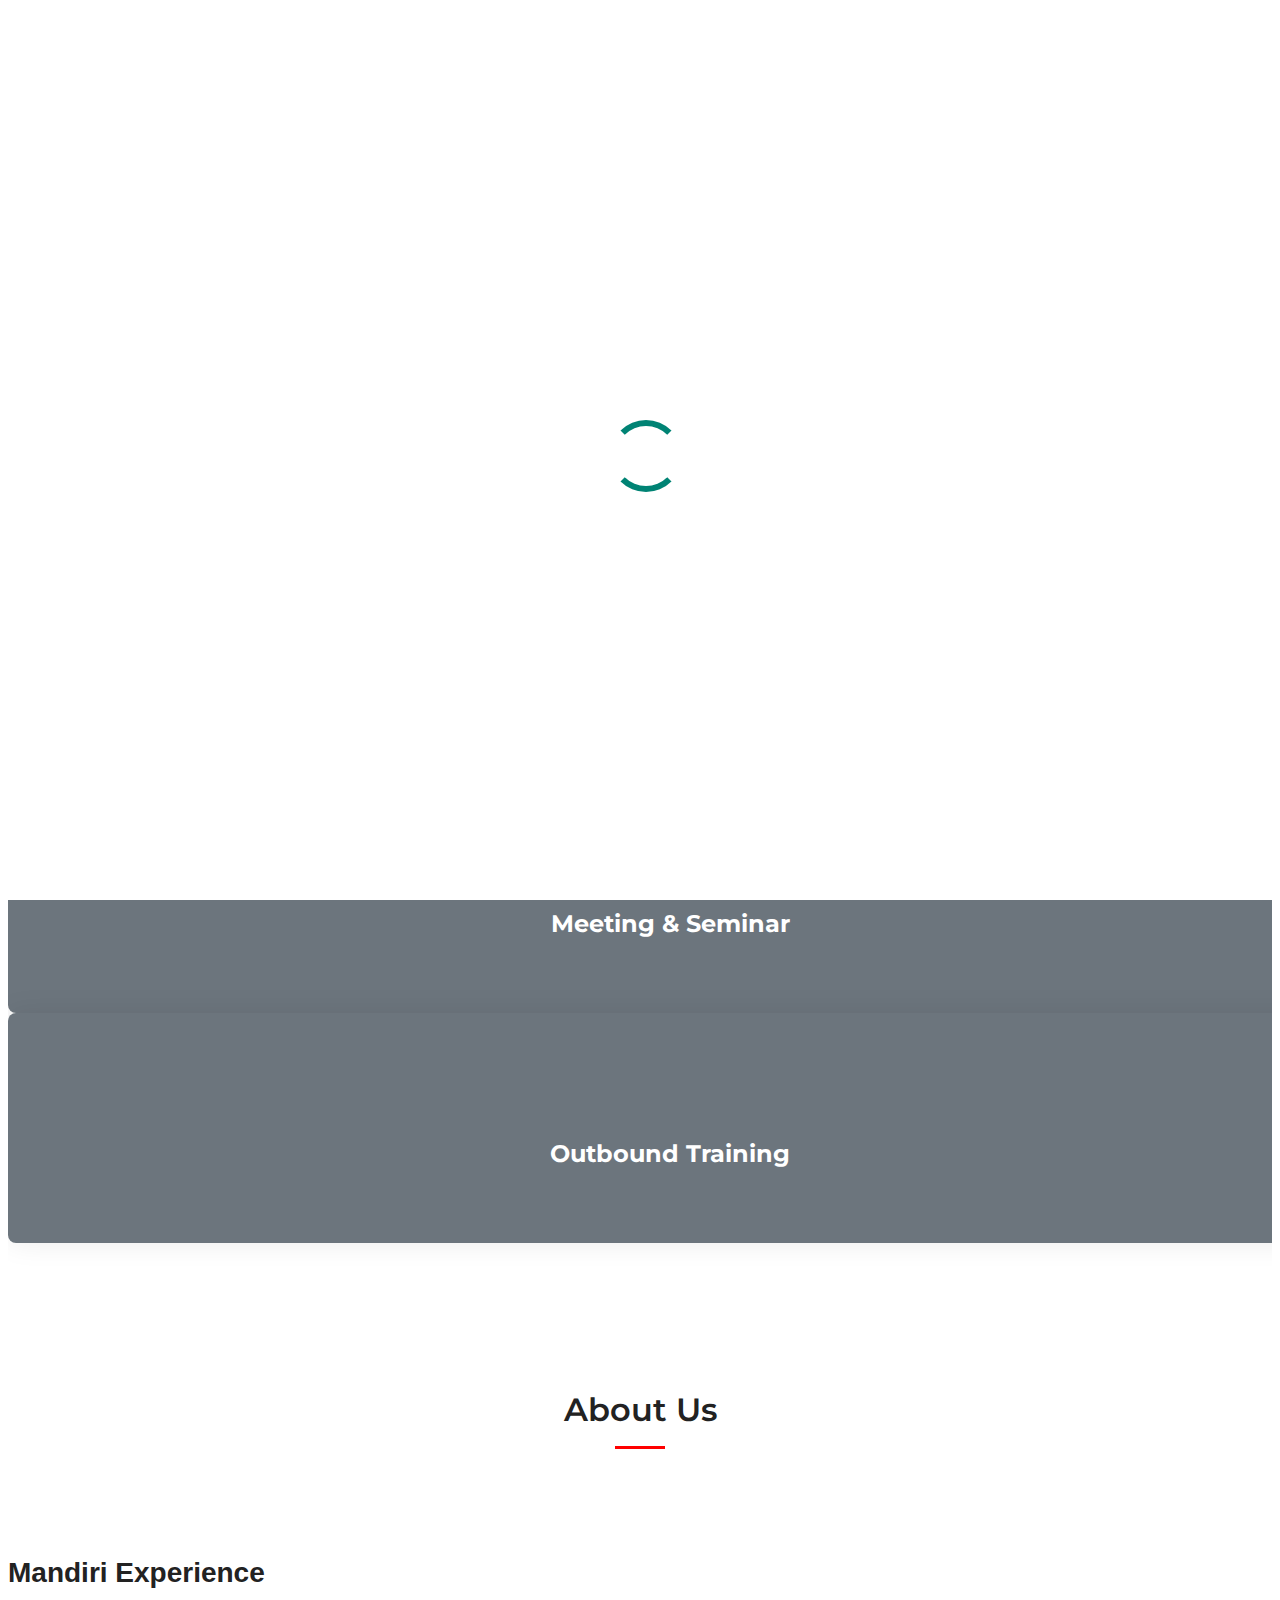
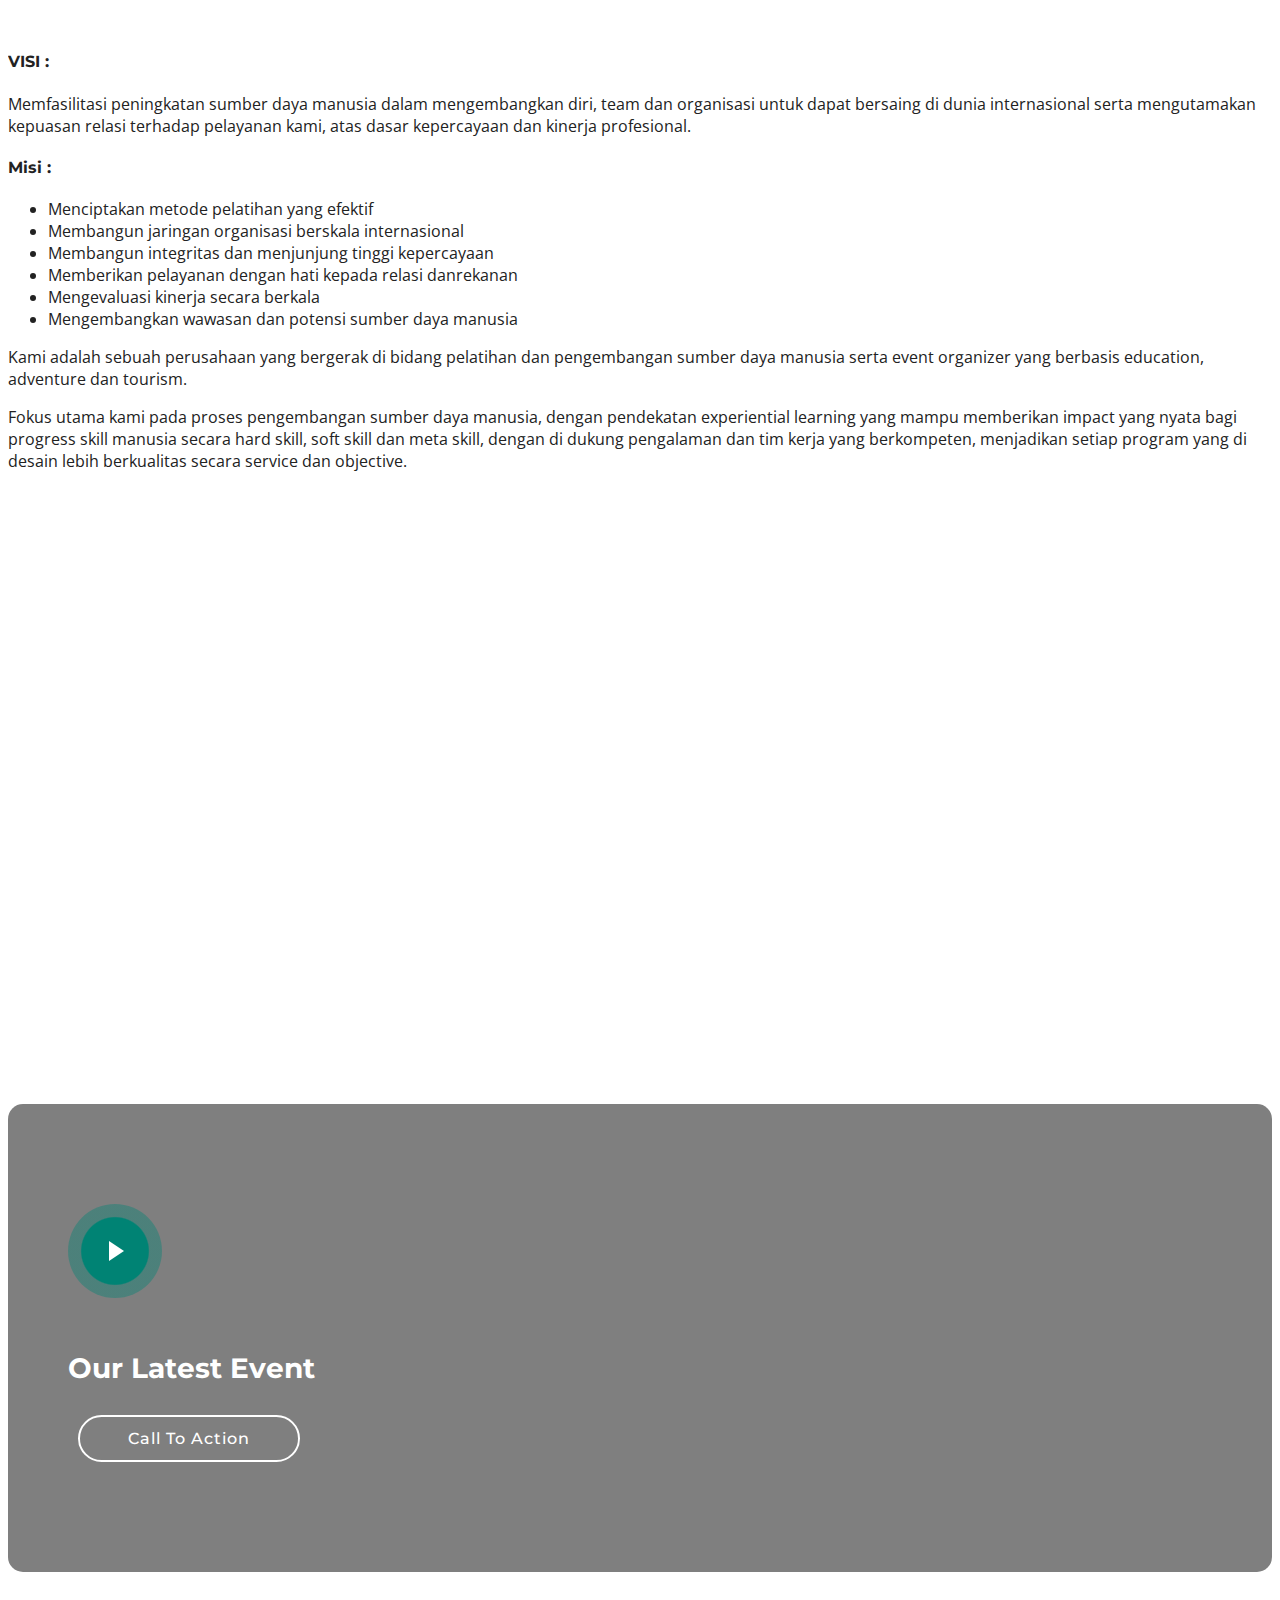
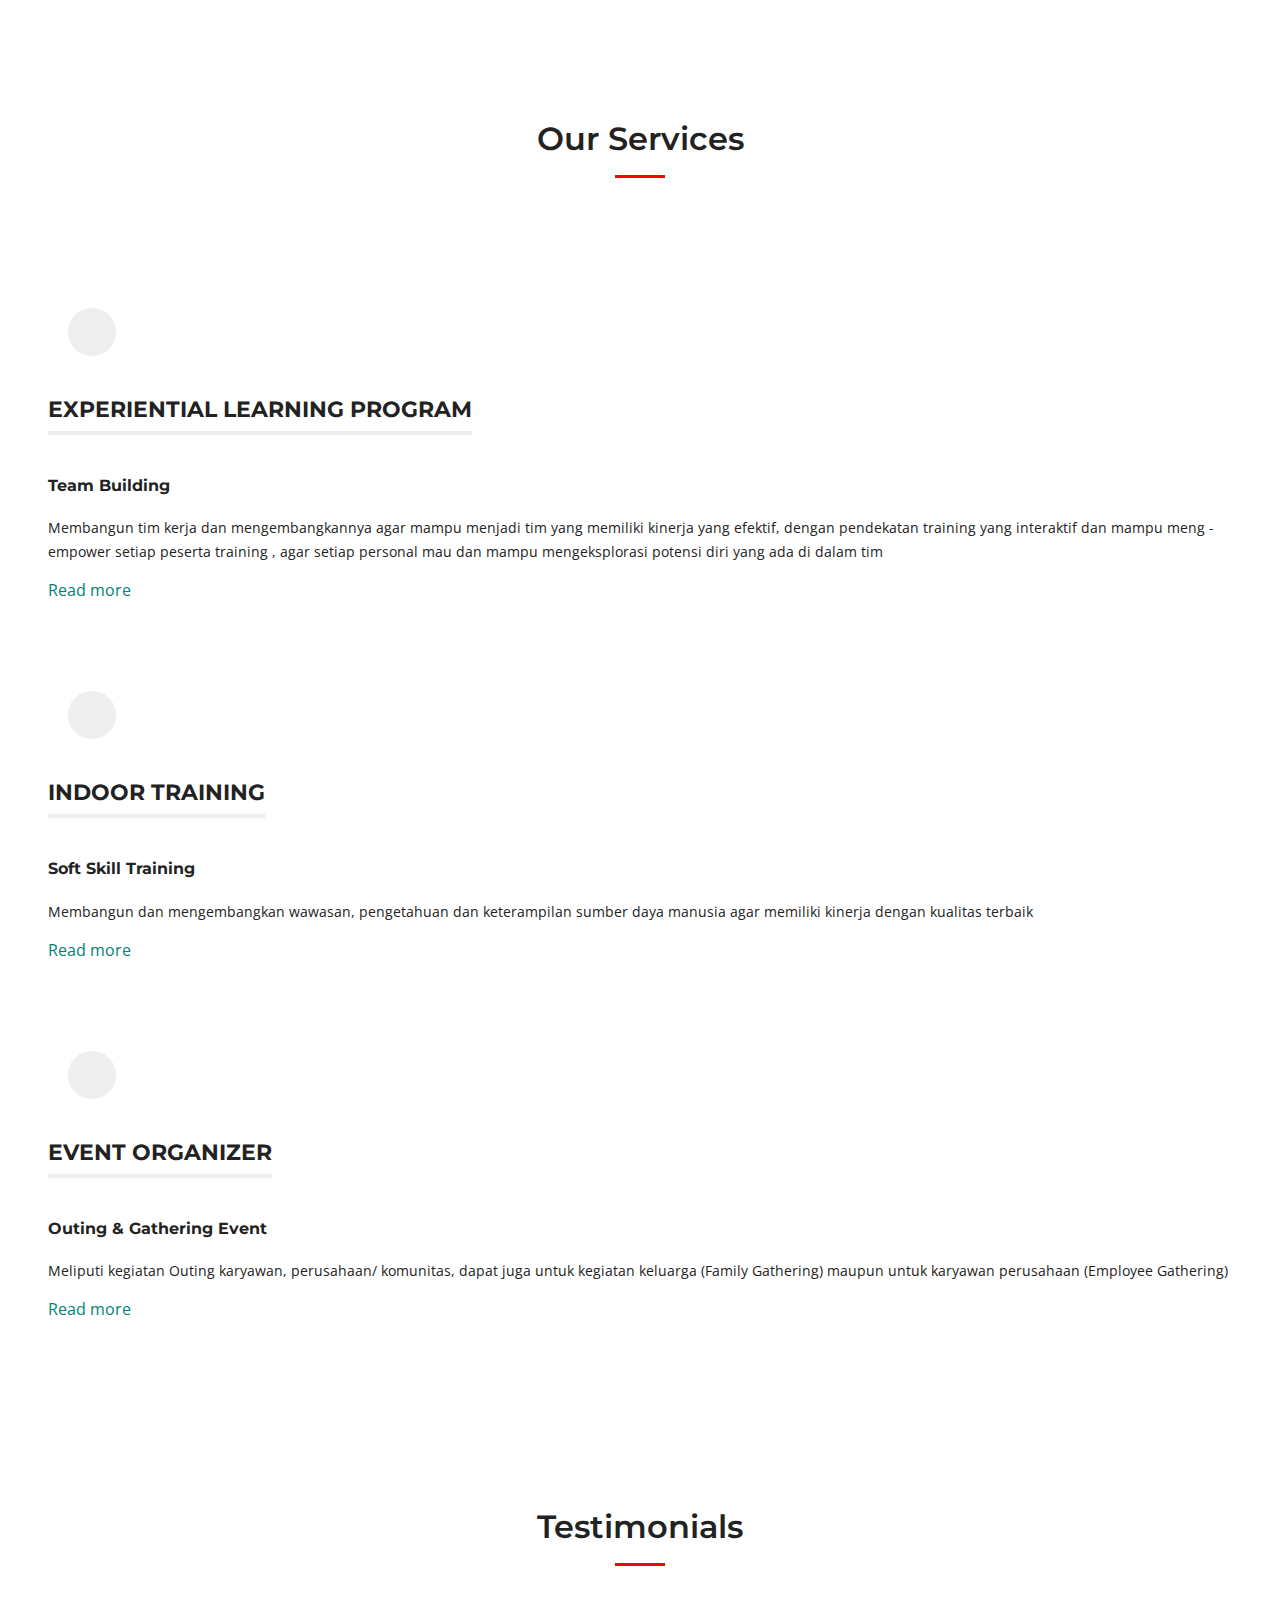
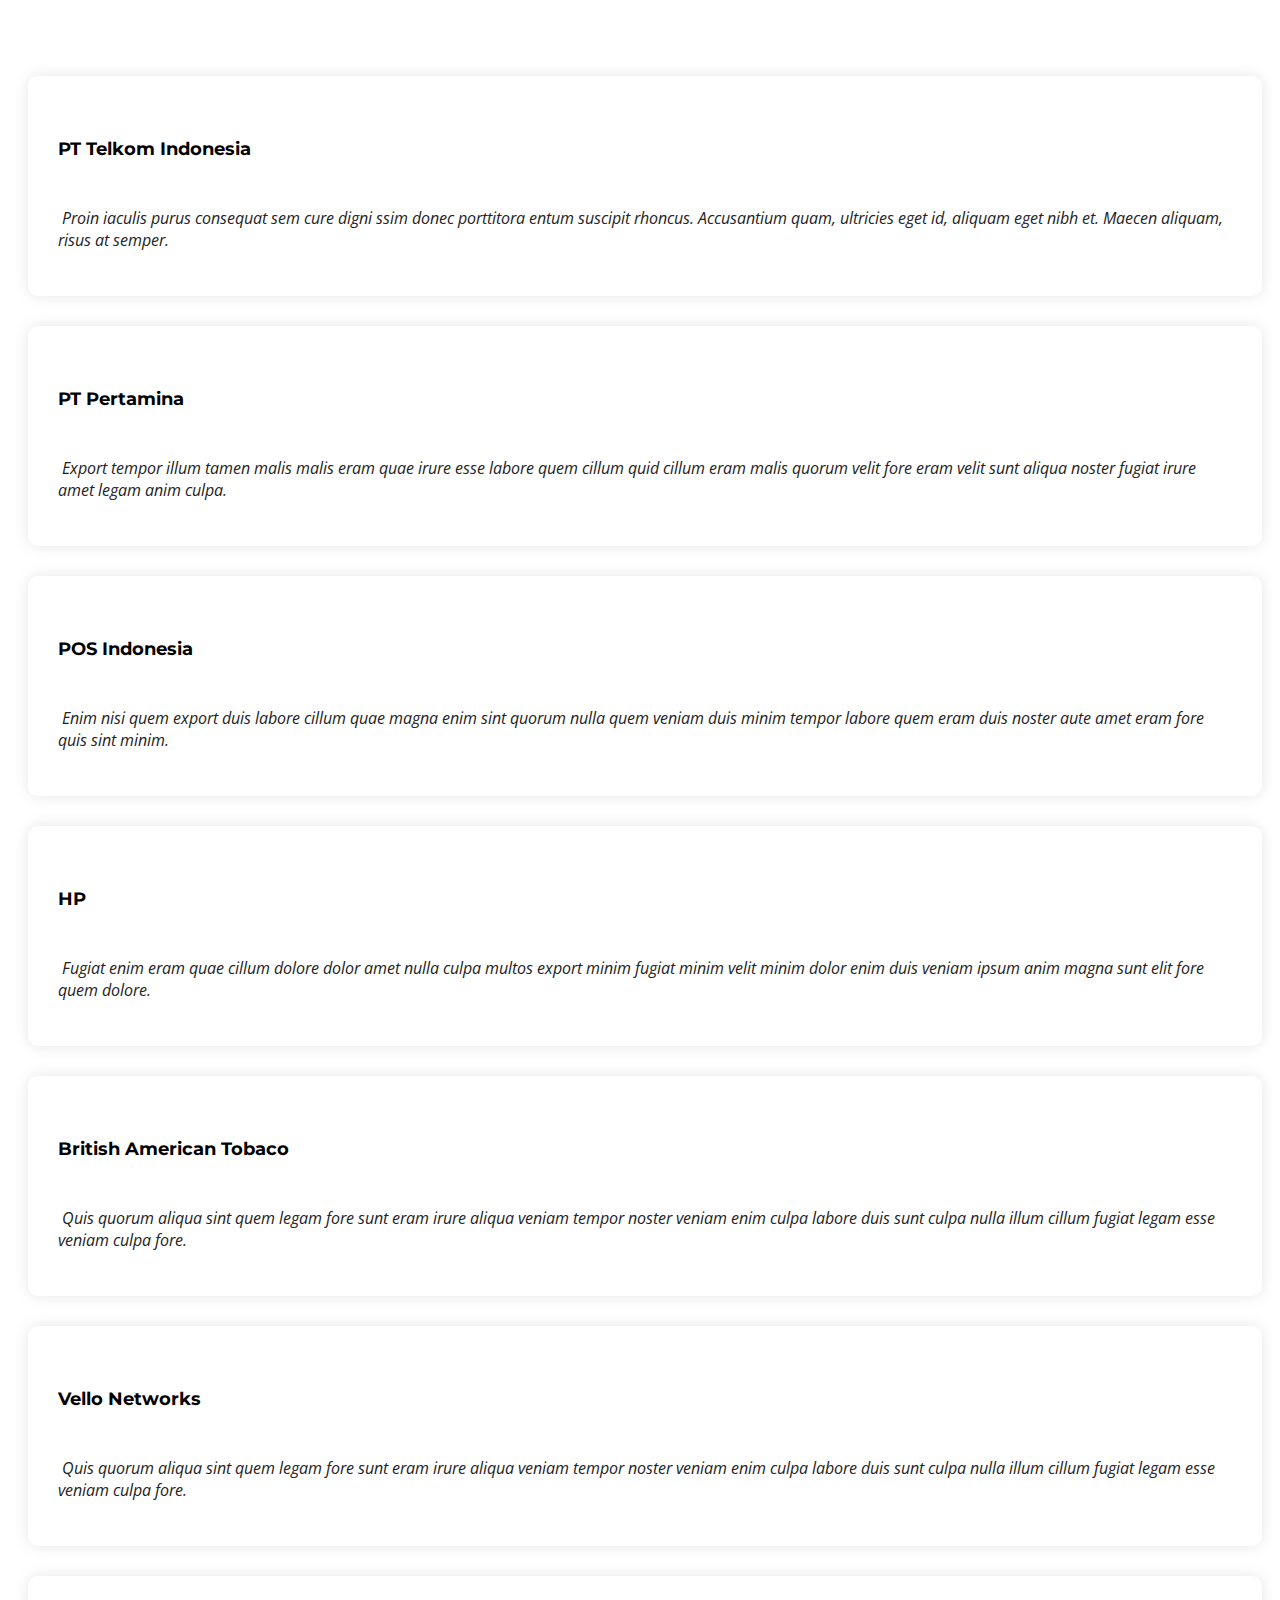
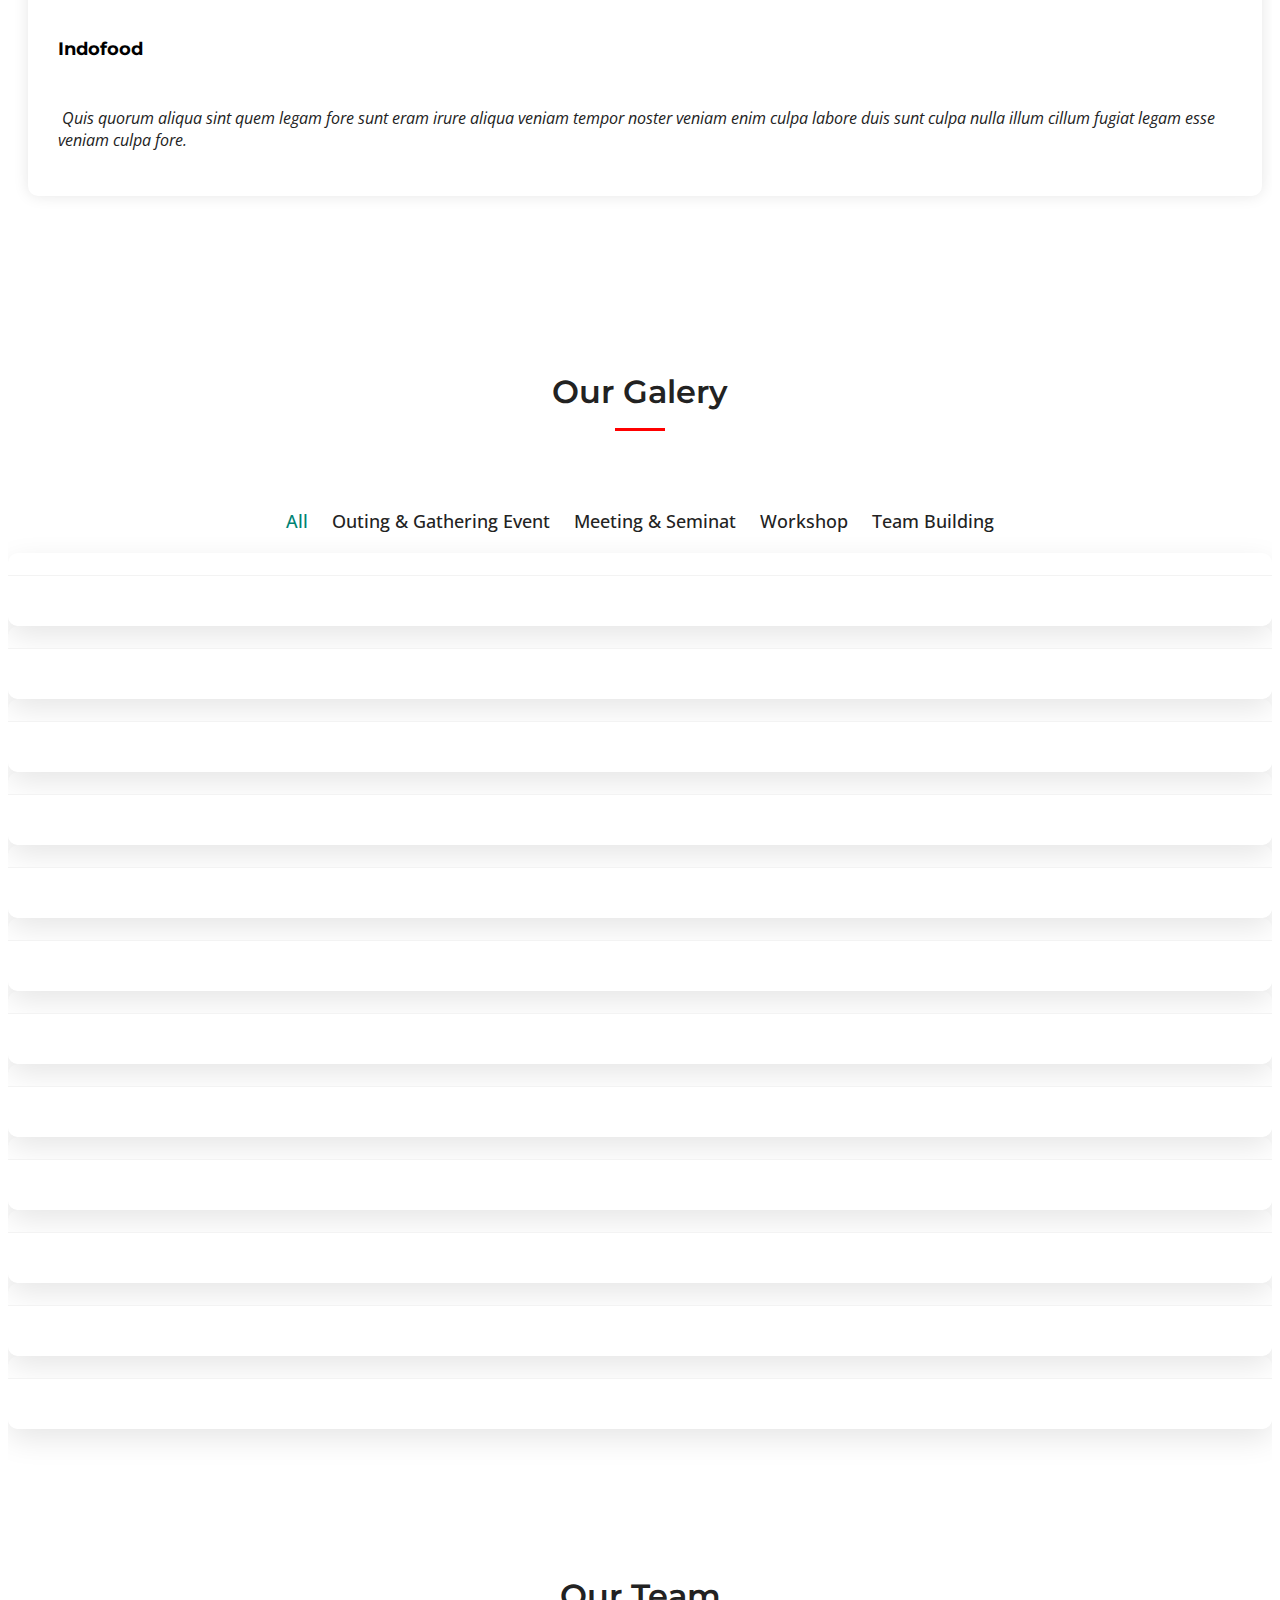
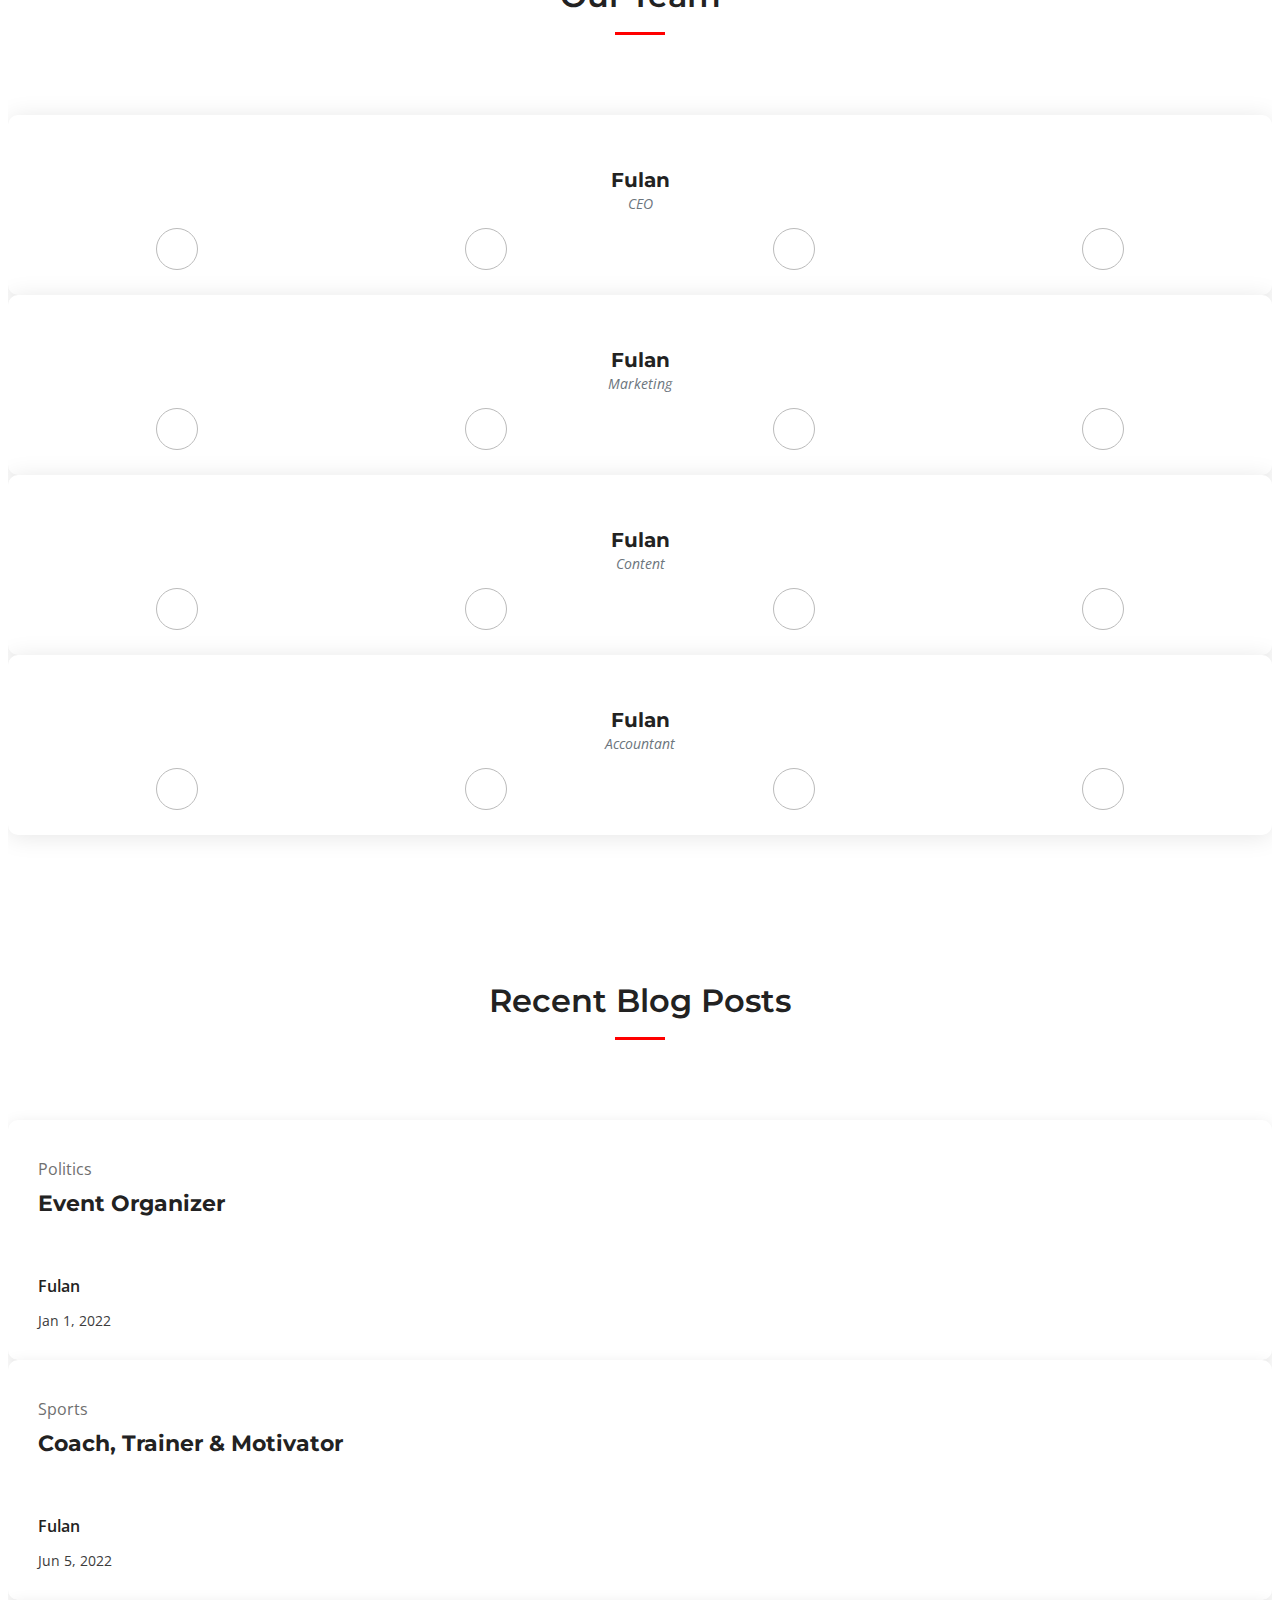
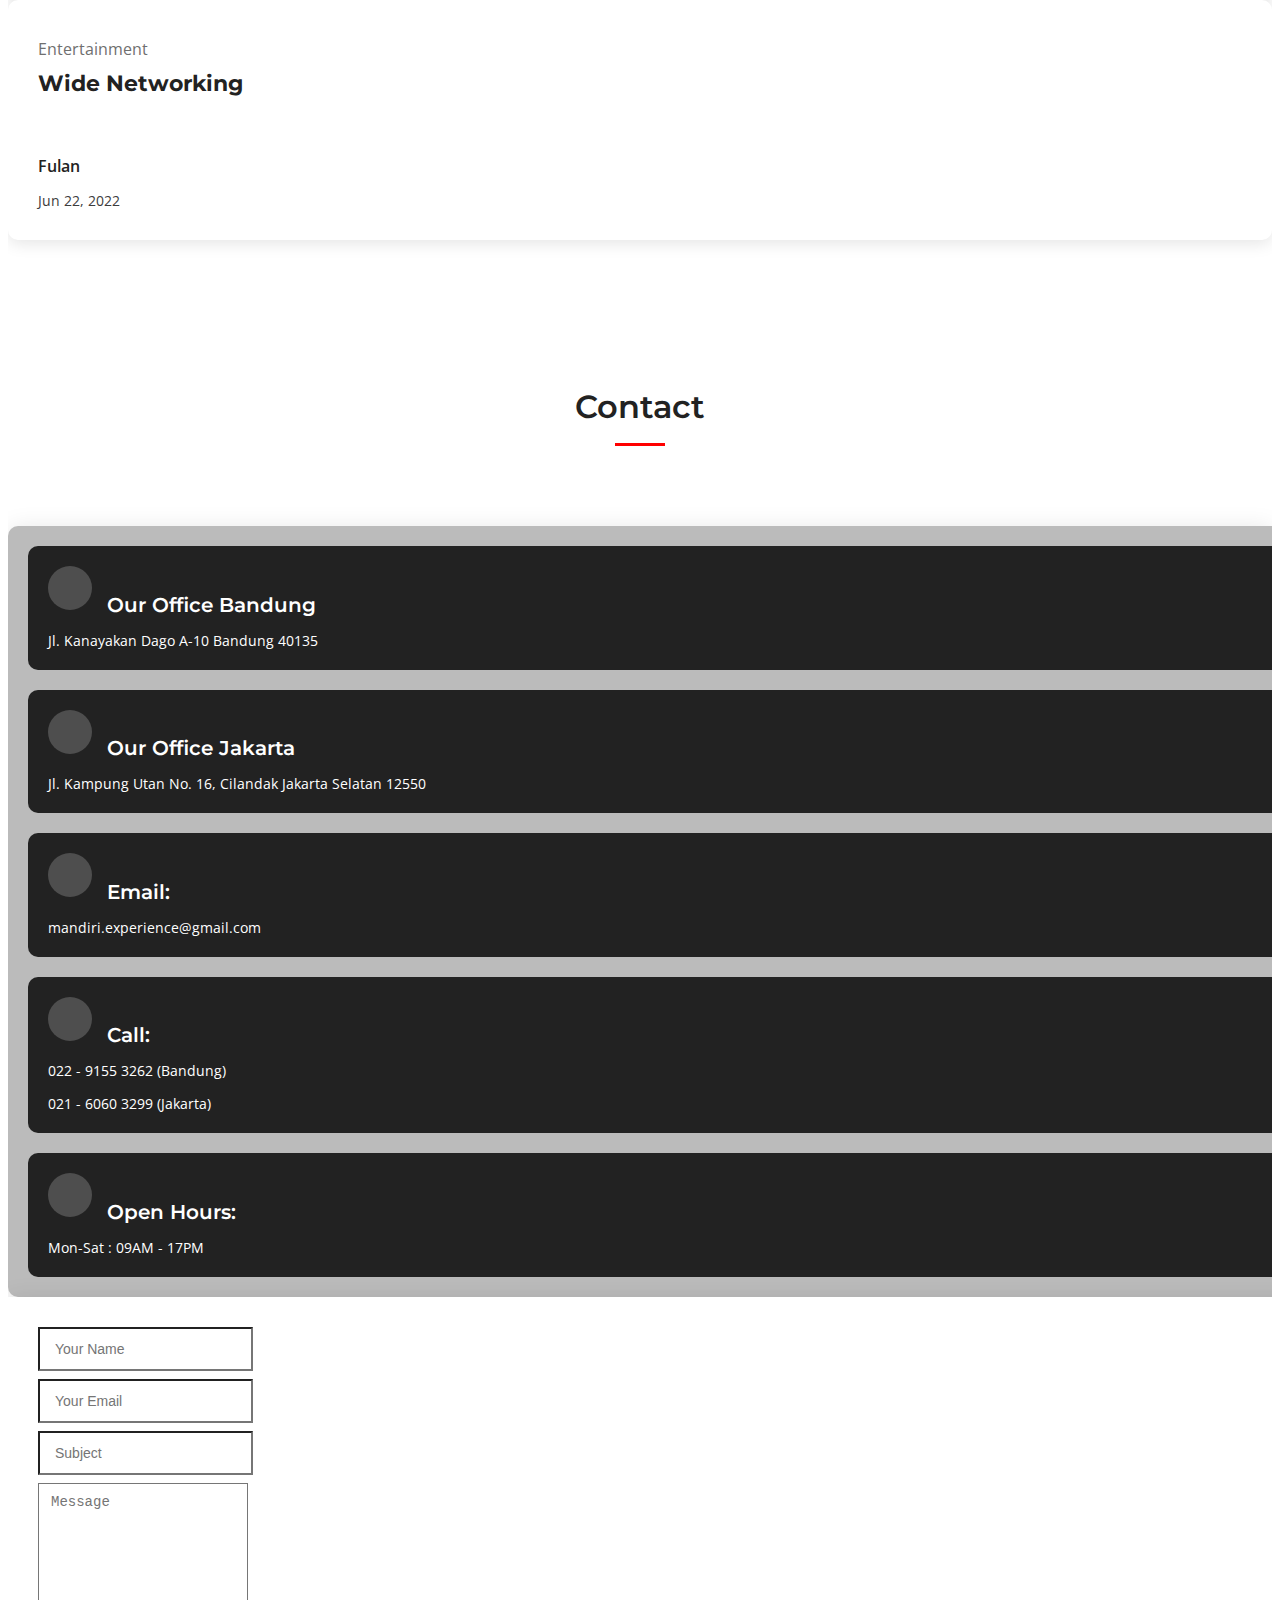
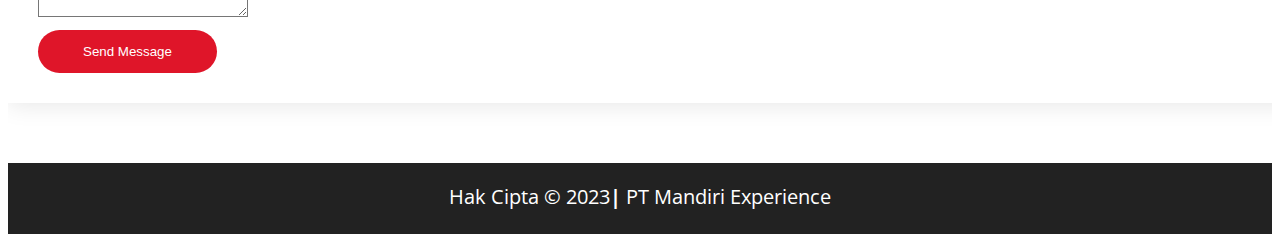
==== index.html @ 6200dabd "Update index.html" ====
<!DOCTYPE html>
<html lang="en">

<head>
  <meta charset="utf-8">
  <meta content="width=device-width, initial-scale=1.0" name="viewport">

  <title>Mandiri Experience Event Organizer</title>
  <meta content="" name="description">
  <meta content="" name="keywords">

  <!-- Favicons -->
  <!-- <link href="assets/img/favicon.png" rel="icon"> -->
  <link href="assets/img/apple-touch-icon.png" rel="apple-touch-icon">

  <!-- Google Fonts -->
  <link rel="preconnect" href="https://fonts.googleapis.com">
  <link rel="preconnect" href="https://fonts.gstatic.com" crossorigin>
  <link href="https://fonts.googleapis.com/css2?family=Open+Sans:ital,wght@0,300;0,400;0,500;0,600;0,700;1,300;1,400;1,600;1,700&family=Montserrat:ital,wght@0,300;0,400;0,500;0,600;0,700;1,300;1,400;1,500;1,600;1,700&family=Raleway:ital,wght@0,300;0,400;0,500;0,600;0,700;1,300;1,400;1,500;1,600;1,700&display=swap" rel="stylesheet">

  <!-- Vendor CSS Files -->
  <link href="assets/vendor/bootstrap/css/bootstrap.min.css" rel="stylesheet">
  <link href="assets/vendor/bootstrap-icons/bootstrap-icons.css" rel="stylesheet">
  <link href="assets/vendor/aos/aos.css" rel="stylesheet">
  <link href="assets/vendor/glightbox/css/glightbox.min.css" rel="stylesheet">
  <link href="assets/vendor/swiper/swiper-bundle.min.css" rel="stylesheet">

  <!-- Template Main CSS File -->
  <link href="css/main.css" rel="stylesheet">

  <!-- =======================================================
  * Template Name: Impact
  * Updated: Sep 18 2023 with Bootstrap v5.3.2
  * Template URL: https://bootstrapmade.com/impact-bootstrap-business-website-template/
  * Author: BootstrapMade.com
  * License: https://bootstrapmade.com/license/
  ======================================================== -->
</head>

<body>

  <!-- ======= Header ======= -->
      
  <!-- End Top Bar -->

  <header id="header" class="header d-flex align-items-center">

    <div class="container-fluid container-xl d-flex align-items-center justify-content-between">
      <a href="index.html" class="logo d-flex align-items-center">
        <!-- Uncomment the line below if you also wish to use an image logo -->
        <!-- <img src="assets/img/logo.png" alt=""> -->
        <img src="assets/img/logo perusahaan.jpg" >
      </a>
      <nav id="navbar" class="navbar">
        <ul>
          <li><a href="#hero">Home</a></li>
          <li><a href="#about">About us</a></li>
          <li class="dropdown"><a href="#"><span>Our Service</span> <i class="bi bi-chevron-down dropdown-indicator"></i></a>
            <ul>
              <li><a href="#services">Experiential Learning Program</a></li>
              <li><a href="#">Indoor Training</a></li>
              <li><a href="#">Event Organizer</a></li>
            </ul>
          </li>
          <li><a href="#portfolio">Our Galery</a></li>
          <li><a href="#team">Team</a></li>
          <li><a href="">Blog</a></li>
          <li><a href="#contact">Contact</a></li>
        </ul>

        <div class="social-links d-none d-md-flex align-items-right">
          <a href="#" class="twitter"><i class="bi bi-twitter"></i></a>
          <a href="#" class="facebook"><i class="bi bi-facebook"></i></a>
          <a href="#" class="instagram"><i class="bi bi-instagram"></i></a>
          <a href="#" class="linkedin"><i class="bi bi-linkedin"></i></i></a>
        </div>

      </nav><!-- .navbar -->

      <i class="mobile-nav-toggle mobile-nav-show bi bi-list"></i>
      <i class="mobile-nav-toggle mobile-nav-hide d-none bi bi-x"></i>

    </div>
  </header><!-- End Header -->
  <!-- End Header -->

  <!-- ======= Hero Section ======= -->
  <section id="hero" class="hero" style="background-image: url(assets/img/halaman1.webp);">
    <div class="container position-relative">
      <div class="row gy-5" data-aos="fade-in">
        <div class="col-lg-6 order-2 order-lg-1 d-flex flex-column justify-content-center text-center text-lg-start">
          <h2>Mandiri Experience <span>Since 2009</span></h2>
          <!-- <p>Sed autem laudantium dolores. Voluptatem itaque ea consequatur eveniet. Eum quas beatae cumque eum quaerat.</p> -->
          <div class="d-flex justify-content-center justify-content-lg-start">
            <!-- <a href="#about" class="btn-get-started">Get Started</a> -->
            <a href="https://www.youtube.com/watch?v=LXb3EKWsInQ" class="glightbox btn-watch-video d-flex align-items-center"><i class="bi bi-play-circle"></i><span>Watch Video</span></a>
          </div>
        </div>
        <div class="col-lg-6 order-1 order-lg-2">
          <img src="" class="img-fluid" alt="" data-aos="zoom-out" data-aos-delay="100">
        </div>
      </div>
    </div>

    <div class="icon-boxes position-relative">
      <div class="container position-relative">
        <div class="row gy-4 mt-5">

          <div class="col-xl-3 col-md-6" data-aos="fade-up" data-aos-delay="100">
            <div class="icon-box">
              <div class="icon"><i class="bi bi-person-plus-fill"></i></div>
              <h4 class="title"><a href="" class="stretched-link">Workshop</a></h4>
            </div>
          </div><!--End Icon Box -->

          <div class="col-xl-3 col-md-6" data-aos="fade-up" data-aos-delay="200">
            <div class="icon-box">
              <div class="icon"><i class="bi bi-calendar2-event"></i></div>
              <h4 class="title"><a href="" class="stretched-link">Outing dan Gathering Event</a></h4>
            </div>
          </div><!--End Icon Box -->

          <div class="col-xl-3 col-md-6" data-aos="fade-up" data-aos-delay="300">
            <div class="icon-box">
              <div class="icon"><i class="bi bi-person-video3"></i></div>
              <h4 class="title"><a href="" class="stretched-link">Meeting & Seminar</a></h4>
            </div>
          </div><!--End Icon Box -->

          <div class="col-xl-3 col-md-6" data-aos="fade-up" data-aos-delay="500">
            <div class="icon-box">
              <div class="icon"><i class="bi bi-backpack"></i></div>
              <h4 class="title"><a href="" class="stretched-link">Outbound Training</a></h4>
            </div>
          </div><!--End Icon Box -->

        </div>
      </div>
    </div>

    </div>
  </section>
  <!-- End Hero Section -->

  <main id="main">

    <!-- ======= About Us Section ======= -->
    <section id="about" class="about">
      <div class="container" data-aos="fade-up">

        <div class="section-header">
          <h2>About Us</h2>
        </div>

        <div class="row gy-4">
          <div class="col-lg-6">
            <h3>Mandiri Experience</h3>
            <img src="assets/img/about.jpg" class="img-fluid rounded-4 mb-4" alt="">
            <h4>VISI :</h4>
            <p>
              Memfasilitasi peningkatan sumber daya manusia dalam mengembangkan diri,
              team dan organisasi untuk dapat bersaing di dunia internasional serta mengutamakan kepuasan relasi terhadap pelayanan kami, atas dasar kepercayaan dan kinerja profesional.
            </p>
            <h4>Misi :</h4>
            <ul>
              <li>Menciptakan metode pelatihan yang efektif</li>
              <li>Membangun jaringan organisasi  berskala internasional</li>
              <li>Membangun integritas dan menjunjung tinggi kepercayaan</li>
              <li>Memberikan pelayanan dengan hati kepada relasi danrekanan</li>
              <li>Mengevaluasi kinerja secara berkala</li>
              <li>Mengembangkan wawasan dan potensi  sumber daya manusia</li>
            </ul>
          </div>
          <div class="col-lg-6">
            <div class="content ps-0 ps-lg-5">
              <p class="fst-italic">
                Kami adalah sebuah perusahaan yang bergerak di bidang pelatihan dan
                pengembangan sumber daya manusia serta event organizer yang berbasis education, adventure dan tourism.
              </p>
              <p>
              Fokus utama kami pada proses pengembangan sumber daya manusia, dengan pendekatan experiential learning yang mampu memberikan impact yang nyata bagi progress skill manusia secara hard skill, soft skill dan meta skill,
              dengan di dukung pengalaman dan tim kerja yang berkompeten, menjadikan setiap program yang di desain lebih berkualitas secara service dan objective.
              </p>
              <div class="position-relative mt-4">
                <img src="assets/img/about-2.jpg" class="img-fluid rounded-4" alt="">
                <a href="https://www.youtube.com/watch?v=LXb3EKWsInQ" class="glightbox play-btn"></a>
              </div>
            </div>
          </div>
        </div>

      </div>
    </section><!-- End About Us Section -->

    <!-- ======= Clients Section ======= -->
    <section id="clients" class="clients">
      <div class="container" data-aos="zoom-out">

        <div class="clients-slider swiper">
          <div class="swiper-wrapper align-items-center">
            <div class="swiper-slide"><img src="assets/img/clients/1.png" class="img-fluid" alt=""></div>
            <div class="swiper-slide"><img src="assets/img/clients/2.png" class="img-fluid" alt=""></div>
            <div class="swiper-slide"><img src="assets/img/clients/3.png" class="img-fluid" alt=""></div>
            <div class="swiper-slide"><img src="assets/img/clients/4.png" class="img-fluid" alt=""></div>
            <div class="swiper-slide"><img src="assets/img/clients/5.png" class="img-fluid" alt=""></div>
            <div class="swiper-slide"><img src="assets/img/clients/6.png" class="img-fluid" alt=""></div>
            <div class="swiper-slide"><img src="assets/img/clients/7.jpg" class="img-fluid" alt=""></div>
            <div class="swiper-slide"><img src="assets/img/clients/8.png" class="img-fluid" alt=""></div>
            <div class="swiper-slide"><img src="assets/img/clients/9.png" class="img-fluid" alt=""></div>
            <div class="swiper-slide"><img src="assets/img/clients/10.png" class="img-fluid" alt=""></div>
            <div class="swiper-slide"><img src="assets/img/clients/11.png" class="img-fluid" alt=""></div>
            <div class="swiper-slide"><img src="assets/img/clients/12.png" class="img-fluid" alt=""></div>
            <div class="swiper-slide"><img src="assets/img/clients/13.png" class="img-fluid" alt=""></div>
            <div class="swiper-slide"><img src="assets/img/clients/14.jpg" class="img-fluid" alt=""></div>
            <div class="swiper-slide"><img src="assets/img/clients/15.jpg" class="img-fluid" alt=""></div>
            <div class="swiper-slide"><img src="assets/img/clients/16.png" class="img-fluid" alt=""></div>
            <div class="swiper-slide"><img src="assets/img/clients/17.png" class="img-fluid" alt=""></div>
          </div>
        </div>

      </div>
    </section><!-- End Clients Section -->

    <!-- ======= Stats Counter Section ======= -->

    <!-- <section id="stats-counter" class="stats-counter">
      <div class="container" data-aos="fade-up">

        <div class="row gy-4 align-items-center">

          <div class="col-lg-6">
            <img src="assets/img/stats-img.svg" alt="" class="img-fluid">
          </div>

          <div class="col-lg-6">

            <div class="stats-item d-flex align-items-center">
              <span data-purecounter-start="0" data-purecounter-end="232" data-purecounter-duration="10" class="purecounter"></span>
              <p><strong>Happy Clients</strong> consequuntur quae diredo para mesta</p>
            </div> -->
            <!-- End Stats Item -->

            <!-- <div class="stats-item d-flex align-items-center">
              <span data-purecounter-start="0" data-purecounter-end="521" data-purecounter-duration="1" class="purecounter"></span>
              <p><strong>Projects</strong> adipisci atque cum quia aut</p>
            </div> -->
            <!-- End Stats Item -->

            <!-- <div class="stats-item d-flex align-items-center">
              <span data-purecounter-start="0" data-purecounter-end="453" data-purecounter-duration="1" class="purecounter"></span>
              <p><strong>Hours Of Support</strong> aut commodi quaerat</p>
            </div> -->
            <!-- End Stats Item -->

          <!-- </div>

        </div>

      </div>
    </section> -->
    
    <!-- End Stats Counter Section -->

    <!-- ======= Call To Action Section ======= -->
    <section id="call-to-action" class="call-to-action">
      <div class="container text-center" data-aos="zoom-out">
        <a href="https://www.youtube.com/watch?v=LXb3EKWsInQ" class="glightbox play-btn"></a>
        <h3>Our Latest Event</h3>
        <!-- <p> Duis aute irure dolor in reprehenderit in voluptate velit esse cillum dolore eu fugiat nulla pariatur. Excepteur sint occaecat cupidatat non proident, sunt in culpa qui officia deserunt mollit anim id est laborum.</p> -->
        <a class="cta-btn" href="#">Call To Action</a>
      </div>
    </section><!-- End Call To Action Section -->

    <!-- ======= Our Services Section ======= -->
    <section id="services" class="services sections-bg">
      <div class="container" data-aos="fade-up">

        <div class="section-header">
          <h2>Our Services</h2>
        </div>

        <div class="row gy-4" data-aos="fade-up" data-aos-delay="100">

          <div data class="col-lg-4 col-md-6">
            <div class="service-item  position-relative">
              <div class="icon">
                <i class="bi bi-easel"></i>
              </div>
              <h3>EXPERIENTIAL LEARNING PROGRAM</h3>
              <h4>Team Building</h4>
              <p>Membangun tim kerja dan mengembangkannya agar mampu menjadi tim yang memiliki kinerja yang efektif,
                dengan pendekatan training yang interaktif dan mampu meng -empower setiap peserta training , agar setiap personal mau dan mampu mengeksplorasi potensi diri yang ada di dalam tim</p>
              <a href="#" class="readmore stretched-link">Read more <i class="bi bi-arrow-right"></i></a>
            </div>
          </div><!-- End Service Item -->

          <div class="col-lg-4 col-md-6">
            <div class="service-item position-relative">
              <div class="icon">
                <i class="bi bi-easel"></i>
              </div>
              <h3>INDOOR TRAINING</h3>
              <h4>Soft Skill Training</h4>
              <p>Membangun dan mengembangkan wawasan, pengetahuan dan keterampilan sumber daya manusia agar memiliki kinerja dengan kualitas terbaik</p>
              <a href="#" class="readmore stretched-link">Read more <i class="bi bi-arrow-right"></i></a>
            </div>
          </div><!-- End Service Item -->

          <div class="col-lg-4 col-md-6">
            <div class="service-item position-relative">
              <div class="icon">
                <i class="bi bi-easel"></i>
              </div>
              <h3>EVENT ORGANIZER</h3>
              <h4>Outing & Gathering Event</h4>
              <p>Meliputi kegiatan Outing karyawan, perusahaan/ komunitas,
                dapat juga untuk kegiatan keluarga (Family Gathering) maupun untuk karyawan perusahaan (Employee Gathering)</p>
              <a href="#" class="readmore stretched-link">Read more <i class="bi bi-arrow-right"></i></a>
            </div>
          </div><!-- End Service Item -->

          <!-- <div class="col-lg-4 col-md-6">
            <div class="service-item position-relative">
              <div class="icon">
                <i class="bi bi-bounding-box-circles"></i>
              </div>
              <h3>Asperiores Commodit</h3>
              <p>Non et temporibus minus omnis sed dolor esse consequatur. Cupiditate sed error ea fuga sit provident adipisci neque.</p>
              <a href="#" class="readmore stretched-link">Read more <i class="bi bi-arrow-right"></i></a>
            </div>
          </div> -->
          <!-- End Service Item -->

          <!-- <div class="col-lg-4 col-md-6">
            <div class="service-item position-relative">
              <div class="icon">
                <i class="bi bi-calendar4-week"></i>
              </div>
              <h3>Velit Doloremque</h3>
              <p>Cumque et suscipit saepe. Est maiores autem enim facilis ut aut ipsam corporis aut. Sed animi at autem alias eius labore.</p>
              <a href="#" class="readmore stretched-link">Read more <i class="bi bi-arrow-right"></i></a>
            </div>
          </div> -->
          <!-- End Service Item -->

          <!-- <div class="col-lg-4 col-md-6">
            <div class="service-item position-relative">
              <div class="icon">
                <i class="bi bi-chat-square-text"></i>
              </div>
              <h3>Dolori Architecto</h3>
              <p>Hic molestias ea quibusdam eos. Fugiat enim doloremque aut neque non et debitis iure. Corrupti recusandae ducimus enim.</p>
              <a href="#" class="readmore stretched-link">Read more <i class="bi bi-arrow-right"></i></a>
            </div>
          </div> -->
          <!-- End Service Item -->

        </div>

      </div>
    </section><!-- End Our Services Section -->

    <!-- ======= Testimonials Section ======= -->
    <section id="testimonials" class="testimonials">
      <div class="container" data-aos="fade-up">

        <div class="section-header">
          <h2>Testimonials</h2>
          <!-- <p>Voluptatem quibusdam ut ullam perferendis repellat non ut consequuntur est eveniet deleniti fignissimos eos quam</p> -->
        </div>

        <div class="slides-3 swiper" data-aos="fade-up" data-aos-delay="100">
          <div class="swiper-wrapper">

            <div class="swiper-slide">
              <div class="testimonial-wrap">
                <div class="testimonial-item">
                  <div class="d-flex align-items-center">
                    <img src="assets/img/clients/1.png" class="testimonial-img flex-shrink-0" alt="">
                    <div>
                      <h3>PT Telkom Indonesia</h3>
                      <!-- <h4>Ceo &amp; Founder</h4> -->
                      <div class="stars">
                        <i class="bi bi-star-fill"></i><i class="bi bi-star-fill"></i><i class="bi bi-star-fill"></i><i class="bi bi-star-fill"></i><i class="bi bi-star-fill"></i>
                      </div>
                    </div>
                  </div>
                  <p>
                    <i class="bi bi-quote quote-icon-left"></i>
                    Proin iaculis purus consequat sem cure digni ssim donec porttitora entum suscipit rhoncus. Accusantium quam, ultricies eget id, aliquam eget nibh et. Maecen aliquam, risus at semper.
                    <i class="bi bi-quote quote-icon-right"></i>
                  </p>
                </div>
              </div>
            </div><!-- End testimonial item -->

            <div class="swiper-slide">
              <div class="testimonial-wrap">
                <div class="testimonial-item">
                  <div class="d-flex align-items-center">
                    <img src="assets/img/clients/2.png" class="testimonial-img flex-shrink-0" alt="">
                    <div>
                      <h3>PT Pertamina</h3>
                      <!-- <h4>Designer</h4> -->
                      <div class="stars">
                        <i class="bi bi-star-fill"></i><i class="bi bi-star-fill"></i><i class="bi bi-star-fill"></i><i class="bi bi-star-fill"></i><i class="bi bi-star-fill"></i>
                      </div>
                    </div>
                  </div>
                  <p>
                    <i class="bi bi-quote quote-icon-left"></i>
                    Export tempor illum tamen malis malis eram quae irure esse labore quem cillum quid cillum eram malis quorum velit fore eram velit sunt aliqua noster fugiat irure amet legam anim culpa.
                    <i class="bi bi-quote quote-icon-right"></i>
                  </p>
                </div>
              </div>
            </div><!-- End testimonial item -->

            <div class="swiper-slide">
              <div class="testimonial-wrap">
                <div class="testimonial-item">
                  <div class="d-flex align-items-center">
                    <img src="assets/img/clients/3.png" class="testimonial-img flex-shrink-0" alt="">
                    <div>
                      <h3>POS Indonesia</h3>
                      <!-- <h4>Store Owner</h4> -->
                      <div class="stars">
                        <i class="bi bi-star-fill"></i><i class="bi bi-star-fill"></i><i class="bi bi-star-fill"></i><i class="bi bi-star-fill"></i><i class="bi bi-star-fill"></i>
                      </div>
                    </div>
                  </div>
                  <p>
                    <i class="bi bi-quote quote-icon-left"></i>
                    Enim nisi quem export duis labore cillum quae magna enim sint quorum nulla quem veniam duis minim tempor labore quem eram duis noster aute amet eram fore quis sint minim.
                    <i class="bi bi-quote quote-icon-right"></i>
                  </p>
                </div>
              </div>
            </div><!-- End testimonial item -->

            <div class="swiper-slide">
              <div class="testimonial-wrap">
                <div class="testimonial-item">
                  <div class="d-flex align-items-center">
                    <img src="assets/img/clients/4.png" class="testimonial-img flex-shrink-0" alt="">
                    <div>
                      <h3>HP</h3>
                      <!-- <h4>Freelancer</h4> -->
                      <div class="stars">
                        <i class="bi bi-star-fill"></i><i class="bi bi-star-fill"></i><i class="bi bi-star-fill"></i><i class="bi bi-star-fill"></i><i class="bi bi-star-fill"></i>
                      </div>
                    </div>
                  </div>
                  <p>
                    <i class="bi bi-quote quote-icon-left"></i>
                    Fugiat enim eram quae cillum dolore dolor amet nulla culpa multos export minim fugiat minim velit minim dolor enim duis veniam ipsum anim magna sunt elit fore quem dolore.
                    <i class="bi bi-quote quote-icon-right"></i>
                  </p>
                </div>
              </div>
            </div><!-- End testimonial item -->

            <div class="swiper-slide">
              <div class="testimonial-wrap">
                <div class="testimonial-item">
                  <div class="d-flex align-items-center">
                    <img src="assets/img/clients/5.png" class="testimonial-img flex-shrink-0" alt="">
                    <div>
                      <h3>British American Tobaco</h3>
                      <div class="stars">
                        <i class="bi bi-star-fill"></i><i class="bi bi-star-fill"></i><i class="bi bi-star-fill"></i><i class="bi bi-star-fill"></i><i class="bi bi-star-fill"></i>
                      </div>
                    </div>
                  </div>
                  <p>
                    <i class="bi bi-quote quote-icon-left"></i>
                    Quis quorum aliqua sint quem legam fore sunt eram irure aliqua veniam tempor noster veniam enim culpa labore duis sunt culpa nulla illum cillum fugiat legam esse veniam culpa fore.
                    <i class="bi bi-quote quote-icon-right"></i>
                  </p>
                </div>
              </div>
            </div>
            <!-- End testimonial item -->

            <div class="swiper-slide">
              <div class="testimonial-wrap">
                <div class="testimonial-item">
                  <div class="d-flex align-items-center">
                    <img src="assets/img/clients/6.png" class="testimonial-img flex-shrink-0" alt="">
                    <div>
                      <h3>Vello Networks</h3>
                      <div class="stars">
                        <i class="bi bi-star-fill"></i><i class="bi bi-star-fill"></i><i class="bi bi-star-fill"></i><i class="bi bi-star-fill"></i><i class="bi bi-star-fill"></i>
                      </div>
                    </div>
                  </div>
                  <p>
                    <i class="bi bi-quote quote-icon-left"></i>
                    Quis quorum aliqua sint quem legam fore sunt eram irure aliqua veniam tempor noster veniam enim culpa labore duis sunt culpa nulla illum cillum fugiat legam esse veniam culpa fore.
                    <i class="bi bi-quote quote-icon-right"></i>
                  </p>
                </div>
              </div>
            </div>
            <!-- End testimonial item -->

            <div class="swiper-slide">
              <div class="testimonial-wrap">
                <div class="testimonial-item">
                  <div class="d-flex align-items-center">
                    <img src="assets/img/clients/7.jpg" class="testimonial-img flex-shrink-0" alt="">
                    <div>
                      <h3>Indofood</h3>
                      <div class="stars">
                        <i class="bi bi-star-fill"></i><i class="bi bi-star-fill"></i><i class="bi bi-star-fill"></i><i class="bi bi-star-fill"></i><i class="bi bi-star-fill"></i>
                      </div>
                    </div>
                  </div>
                  <p>
                    <i class="bi bi-quote quote-icon-left"></i>
                    Quis quorum aliqua sint quem legam fore sunt eram irure aliqua veniam tempor noster veniam enim culpa labore duis sunt culpa nulla illum cillum fugiat legam esse veniam culpa fore.
                    <i class="bi bi-quote quote-icon-right"></i>
                  </p>
                </div>
              </div>
            </div>
            <!-- End testimonial item -->

          </div>
          <div class="swiper-pagination"></div>
        </div>

      </div>
    </section><!-- End Testimonials Section -->

    <!-- ======= Portfolio Section ======= -->
    <section id="portfolio" class="portfolio sections-bg">
      <div class="container" data-aos="fade-up">

        <div class="section-header">
          <h2>Our Galery</h2>
        </div>

        <div class="portfolio-isotope" data-portfolio-filter="*" data-portfolio-layout="masonry" data-portfolio-sort="original-order" data-aos="fade-up" data-aos-delay="100">

          <div>
            <ul class="portfolio-flters">
              <li data-filter="*" class="filter-active">All</li>
              <li data-filter=".filter-app">Outing & Gathering Event</li>
              <li data-filter=".filter-product">Meeting & Seminat</li>
              <li data-filter=".filter-branding">Workshop</li>
              <li data-filter=".filter-books">Team Building</li>
            </ul><!-- End Portfolio Filters -->
          </div>

          <div class="row gy-4 portfolio-container">

            <div class="col-xl-4 col-md-6 portfolio-item filter-app">
              <div class="portfolio-wrap">
                <a href="assets/img/halaman1.webp" data-gallery="portfolio-gallery-app" class="glightbox"><img src="assets/img/halaman1.webp" class="img-fluid" alt=""></a>
                <div class="portfolio-info">
                  <!-- <h4><a href="portfolio-details.html" title="More Details">App 1</a></h4> -->
                  <!-- <p>Lorem ipsum, dolor sit amet consectetur</p> -->
                </div>
              </div>
            </div><!-- End Portfolio Item -->

            <div class="col-xl-4 col-md-6 portfolio-item filter-product">
              <div class="portfolio-wrap">
                <a href="assets/img/portfolio/1.jpg" data-gallery="portfolio-gallery-app" class="glightbox"><img src="assets/img/portfolio/1.jpg" class="img-fluid" alt=""></a>
                <div class="portfolio-info">
                  <!-- <h4><a href="portfolio-details.html" title="More Details">Product 1</a></h4> -->
                  <!-- <p>Lorem ipsum, dolor sit amet consectetur</p> -->
                </div>
              </div>
            </div><!-- End Portfolio Item -->

            <div class="col-xl-4 col-md-6 portfolio-item filter-branding">
              <div class="portfolio-wrap">
                <a href="assets/img/portfolio/2.jpg" data-gallery="portfolio-gallery-app" class="glightbox"><img src="assets/img/portfolio/2.jpg" class="img-fluid" alt=""></a>
                <div class="portfolio-info">
                  <!-- <h4><a href="portfolio-details.html" title="More Details">Branding 1</a></h4> -->
                  <!-- <p>Lorem ipsum, dolor sit amet consectetur</p> -->
                </div>
              </div>
            </div><!-- End Portfolio Item -->

            <div class="col-xl-4 col-md-6 portfolio-item filter-books">
              <div class="portfolio-wrap">
                <a href="assets/img/portfolio/3.JPG" data-gallery="portfolio-gallery-app" class="glightbox"><img src="assets/img/portfolio/3.jpg" class="img-fluid" alt=""></a>
                <div class="portfolio-info">
                  <!-- <h4><a href="portfolio-details.html" title="More Details">Books 1</a></h4> -->
                  <!-- <p>Lorem ipsum, dolor sit amet consectetur</p> -->
                </div>
              </div>
            </div><!-- End Portfolio Item -->

            <div class="col-xl-4 col-md-6 portfolio-item filter-app">
              <div class="portfolio-wrap">
                <a href="assets/img/portfolio/4.jpg" data-gallery="portfolio-gallery-app" class="glightbox"><img src="assets/img/portfolio/4.jpg" class="img-fluid" alt=""></a>
                <div class="portfolio-info">
                  <!-- <h4><a href="portfolio-details.html" title="More Details">App 2</a></h4> -->
                  <!-- <p>Lorem ipsum, dolor sit amet consectetur</p> -->
                </div>
              </div>
            </div><!-- End Portfolio Item -->

            <div class="col-xl-4 col-md-6 portfolio-item filter-product">
              <div class="portfolio-wrap">
                <a href="assets/img/portfolio/5.jpg" data-gallery="portfolio-gallery-app" class="glightbox"><img src="assets/img/portfolio/5.jpg" class="img-fluid" alt=""></a>
                <div class="portfolio-info">
                  <!-- <h4><a href="portfolio-details.html" title="More Details">Product 2</a></h4> -->
                  <!-- <p>Lorem ipsum, dolor sit amet consectetur</p> -->
                </div>
              </div>
            </div><!-- End Portfolio Item -->

            <div class="col-xl-4 col-md-6 portfolio-item filter-branding">
              <div class="portfolio-wrap">
                <a href="assets/img/portfolio/6.jpg" data-gallery="portfolio-gallery-app" class="glightbox"><img src="assets/img/portfolio/6.jpg" class="img-fluid" alt=""></a>
                <div class="portfolio-info">
                  <!-- <h4><a href="portfolio-details.html" title="More Details">Branding 2</a></h4> -->
                  <!-- <p>Lorem ipsum, dolor sit amet consectetur</p> -->
                </div>
              </div>
            </div><!-- End Portfolio Item -->

            <div class="col-xl-4 col-md-6 portfolio-item filter-books">
              <div class="portfolio-wrap">
                <a href="assets/img/portfolio/7.jpg" data-gallery="portfolio-gallery-app" class="glightbox"><img src="assets/img/portfolio/7.jpg" class="img-fluid" alt=""></a>
                <div class="portfolio-info">
                  <!-- <h4><a href="portfolio-details.html" title="More Details">Books 2</a></h4> -->
                  <!-- <p>Lorem ipsum, dolor sit amet consectetur</p> -->
                </div>
              </div>
            </div><!-- End Portfolio Item -->

            <div class="col-xl-4 col-md-6 portfolio-item filter-app">
              <div class="portfolio-wrap">
                <a href="assets/img/portfolio/8.jpg" data-gallery="portfolio-gallery-app" class="glightbox"><img src="assets/img/portfolio/8.jpg" class="img-fluid" alt=""></a>
                <div class="portfolio-info">
                  <!-- <h4><a href="portfolio-details.html" title="More Details">App 3</a></h4> -->
                  <!-- <p>Lorem ipsum, dolor sit amet consectetur</p> -->
                </div>
              </div>
            </div><!-- End Portfolio Item -->

            <div class="col-xl-4 col-md-6 portfolio-item filter-product">
              <div class="portfolio-wrap">
                <a href="assets/img/portfolio/9.jpg" data-gallery="portfolio-gallery-app" class="glightbox"><img src="assets/img/portfolio/9.jpg" class="img-fluid" alt=""></a>
                <div class="portfolio-info">
                  <!-- <h4><a href="portfolio-details.html" title="More Details">Product 3</a></h4> -->
                  <!-- <p>Lorem ipsum, dolor sit amet consectetur</p> -->
                </div>
              </div>
            </div><!-- End Portfolio Item -->

            <div class="col-xl-4 col-md-6 portfolio-item filter-branding">
              <div class="portfolio-wrap">
                <a href="assets/img/portfolio/10.jpg" data-gallery="portfolio-gallery-app" class="glightbox"><img src="assets/img/portfolio/10.jpg" class="img-fluid" alt=""></a>
                <div class="portfolio-info">
                  <!-- <h4><a href="portfolio-details.html" title="More Details">Branding 3</a></h4> -->
                  <!-- <p>Lorem ipsum, dolor sit amet consectetur</p> -->
                </div>
              </div>
            </div><!-- End Portfolio Item -->

            <div class="col-xl-4 col-md-6 portfolio-item filter-books">
              <div class="portfolio-wrap">
                <a href="assets/img/portfolio/11.jpg" data-gallery="portfolio-gallery-app" class="glightbox"><img src="assets/img/portfolio/11.jpg" class="img-fluid" alt=""></a>
                <div class="portfolio-info">
                  <!-- <h4><a href="portfolio-details.html" title="More Details">Books 3</a></h4> -->
                  <!-- <p>Lorem ipsum, dolor sit amet consectetur</p> -->
                </div>
              </div>
            </div><!-- End Portfolio Item -->

          </div><!-- End Portfolio Container -->

        </div>

      </div>
    </section><!-- End Portfolio Section -->

    <!-- ======= Our Team Section ======= -->
    <section id="team" class="team">
      <div class="container" data-aos="fade-up">

        <div class="section-header">
          <h2>Our Team</h2>
        </div>

        <div class="row gy-4">

          <div class="col-xl-3 col-md-6 d-flex" data-aos="fade-up" data-aos-delay="100">
            <div class="member">
              <img src="assets/img/team/team-1.jpg" class="img-fluid" alt="">
              <h4>Fulan</h4>
              <span>CEO</span>
              <div class="social">
                <a href=""><i class="bi bi-twitter"></i></a>
                <a href=""><i class="bi bi-facebook"></i></a>
                <a href=""><i class="bi bi-instagram"></i></a>
                <a href=""><i class="bi bi-linkedin"></i></a>
              </div>
            </div>
          </div><!-- End Team Member -->

          <div class="col-xl-3 col-md-6 d-flex" data-aos="fade-up" data-aos-delay="200">
            <div class="member">
              <img src="assets/img/team/team-2.jpg" class="img-fluid" alt="">
              <h4>Fulan</h4>
              <span>Marketing</span>
              <div class="social">
                <a href=""><i class="bi bi-twitter"></i></a>
                <a href=""><i class="bi bi-facebook"></i></a>
                <a href=""><i class="bi bi-instagram"></i></a>
                <a href=""><i class="bi bi-linkedin"></i></a>
              </div>
            </div>
          </div><!-- End Team Member -->

          <div class="col-xl-3 col-md-6 d-flex" data-aos="fade-up" data-aos-delay="300">
            <div class="member">
              <img src="assets/img/team/team-3.jpg" class="img-fluid" alt="">
              <h4>Fulan</h4>
              <span>Content</span>
              <div class="social">
                <a href=""><i class="bi bi-twitter"></i></a>
                <a href=""><i class="bi bi-facebook"></i></a>
                <a href=""><i class="bi bi-instagram"></i></a>
                <a href=""><i class="bi bi-linkedin"></i></a>
              </div>
            </div>
          </div><!-- End Team Member -->

          <div class="col-xl-3 col-md-6 d-flex" data-aos="fade-up" data-aos-delay="400">
            <div class="member">
              <img src="assets/img/team/team-4.jpg" class="img-fluid" alt="">
              <h4>Fulan</h4>
              <span>Accountant</span>
              <div class="social">
                <a href=""><i class="bi bi-twitter"></i></a>
                <a href=""><i class="bi bi-facebook"></i></a>
                <a href=""><i class="bi bi-instagram"></i></a>
                <a href=""><i class="bi bi-linkedin"></i></a>
              </div>
            </div>
          </div><!-- End Team Member -->

        </div>

      </div>
    </section><!-- End Our Team Section -->

    <!-- ======= Pricing Section ======= -->

    <!-- <section id="pricing" class="pricing sections-bg">
      <div class="container" data-aos="fade-up">

        <div class="section-header">
          <h2>Pricing</h2>
          <p>Aperiam dolorum et et wuia molestias qui eveniet numquam nihil porro incidunt dolores placeat sunt id nobis omnis tiledo stran delop</p>
        </div>

        <div class="row g-4 py-lg-5" data-aos="zoom-out" data-aos-delay="100">

          <div class="col-lg-4">
            <div class="pricing-item">
              <h3>Free Plan</h3>
              <div class="icon">
                <i class="bi bi-box"></i>
              </div>
              <h4><sup>$</sup>0<span> / month</span></h4>
              <ul>
                <li><i class="bi bi-check"></i> Quam adipiscing vitae proin</li>
                <li><i class="bi bi-check"></i> Nec feugiat nisl pretium</li>
                <li><i class="bi bi-check"></i> Nulla at volutpat diam uteera</li>
                <li class="na"><i class="bi bi-x"></i> <span>Pharetra massa massa ultricies</span></li>
                <li class="na"><i class="bi bi-x"></i> <span>Massa ultricies mi quis hendrerit</span></li>
              </ul>
              <div class="text-center"><a href="#" class="buy-btn">Buy Now</a></div>
            </div>
          </div> -->
          
          <!-- End Pricing Item -->

          <!-- <div class="col-lg-4">
            <div class="pricing-item featured">
              <h3>Business Plan</h3>
              <div class="icon">
                <i class="bi bi-airplane"></i>
              </div>

              <h4><sup>$</sup>29<span> / month</span></h4>
              <ul>
                <li><i class="bi bi-check"></i> Quam adipiscing vitae proin</li>
                <li><i class="bi bi-check"></i> Nec feugiat nisl pretium</li>
                <li><i class="bi bi-check"></i> Nulla at volutpat diam uteera</li>
                <li><i class="bi bi-check"></i> Pharetra massa massa ultricies</li>
                <li><i class="bi bi-check"></i> Massa ultricies mi quis hendrerit</li>
              </ul>
              <div class="text-center"><a href="#" class="buy-btn">Buy Now</a></div>
            </div>
          </div> -->
          
          <!-- End Pricing Item -->

          <!-- <div class="col-lg-4">
            <div class="pricing-item">
              <h3>Developer Plan</h3>
              <div class="icon">
                <i class="bi bi-send"></i>
              </div>
              <h4><sup>$</sup>49<span> / month</span></h4>
              <ul>
                <li><i class="bi bi-check"></i> Quam adipiscing vitae proin</li>
                <li><i class="bi bi-check"></i> Nec feugiat nisl pretium</li>
                <li><i class="bi bi-check"></i> Nulla at volutpat diam uteera</li>
                <li><i class="bi bi-check"></i> Pharetra massa massa ultricies</li>
                <li><i class="bi bi-check"></i> Massa ultricies mi quis hendrerit</li>
              </ul>
              <div class="text-center"><a href="#" class="buy-btn">Buy Now</a></div>
            </div>
          </div> -->
          
          <!-- End Pricing Item -->

        <!-- </div>

      </div>
    </section> -->
    
    <!-- End Pricing Section -->

    <!-- ======= Frequently Asked Questions Section ======= -->

    <!-- <section id="faq" class="faq">
      <div class="container" data-aos="fade-up">

        <div class="row gy-4">

          <div class="col-lg-4">
            <div class="content px-xl-5">
              <h3>Frequently Asked <strong>Questions</strong></h3>
              <p>
                Lorem ipsum dolor sit amet, consectetur adipiscing elit, sed do eiusmod tempor incididunt ut labore et dolore magna aliqua. Duis aute irure dolor in reprehenderit
              </p>
            </div>
          </div>

          <div class="col-lg-8">

            <div class="accordion accordion-flush" id="faqlist" data-aos="fade-up" data-aos-delay="100">

              <div class="accordion-item">
                <h3 class="accordion-header">
                  <button class="accordion-button collapsed" type="button" data-bs-toggle="collapse" data-bs-target="#faq-content-1">
                    <span class="num">1.</span>
                    Non consectetur a erat nam at lectus urna duis?
                  </button>
                </h3>
                <div id="faq-content-1" class="accordion-collapse collapse" data-bs-parent="#faqlist">
                  <div class="accordion-body">
                    Feugiat pretium nibh ipsum consequat. Tempus iaculis urna id volutpat lacus laoreet non curabitur gravida. Venenatis lectus magna fringilla urna porttitor rhoncus dolor purus non.
                  </div>
                </div>
              </div> -->
              
              <!-- # END Faq item-->

              <!-- <div class="accordion-item">
                <h3 class="accordion-header">
                  <button class="accordion-button collapsed" type="button" data-bs-toggle="collapse" data-bs-target="#faq-content-2">
                    <span class="num">2.</span>
                    Feugiat scelerisque varius morbi enim nunc faucibus a pellentesque?
                  </button>
                </h3>
                <div id="faq-content-2" class="accordion-collapse collapse" data-bs-parent="#faqlist">
                  <div class="accordion-body">
                    Dolor sit amet consectetur adipiscing elit pellentesque habitant morbi. Id interdum velit laoreet id donec ultrices. Fringilla phasellus faucibus scelerisque eleifend donec pretium. Est pellentesque elit ullamcorper dignissim. Mauris ultrices eros in cursus turpis massa tincidunt dui.
                  </div>
                </div>
              </div> -->
              
              <!-- # END Faq item-->

              <!-- <div class="accordion-item">
                <h3 class="accordion-header">
                  <button class="accordion-button collapsed" type="button" data-bs-toggle="collapse" data-bs-target="#faq-content-3">
                    <span class="num">3.</span>
                    Dolor sit amet consectetur adipiscing elit pellentesque habitant morbi?
                  </button>
                </h3>
                <div id="faq-content-3" class="accordion-collapse collapse" data-bs-parent="#faqlist">
                  <div class="accordion-body">
                    Eleifend mi in nulla posuere sollicitudin aliquam ultrices sagittis orci. Faucibus pulvinar elementum integer enim. Sem nulla pharetra diam sit amet nisl suscipit. Rutrum tellus pellentesque eu tincidunt. Lectus urna duis convallis convallis tellus. Urna molestie at elementum eu facilisis sed odio morbi quis
                  </div>
                </div>
              </div> -->
              
              <!-- # END Faq item-->

              <!-- <div class="accordion-item">
                <h3 class="accordion-header">
                  <button class="accordion-button collapsed" type="button" data-bs-toggle="collapse" data-bs-target="#faq-content-4">
                    <span class="num">4.</span>
                    Ac odio tempor orci dapibus. Aliquam eleifend mi in nulla?
                  </button>
                </h3>
                <div id="faq-content-4" class="accordion-collapse collapse" data-bs-parent="#faqlist">
                  <div class="accordion-body">
                    Dolor sit amet consectetur adipiscing elit pellentesque habitant morbi. Id interdum velit laoreet id donec ultrices. Fringilla phasellus faucibus scelerisque eleifend donec pretium. Est pellentesque elit ullamcorper dignissim. Mauris ultrices eros in cursus turpis massa tincidunt dui.
                  </div>
                </div>
              </div> -->
              
              <!-- # END Faq item-->

              <!-- <div class="accordion-item">
                <h3 class="accordion-header">
                  <button class="accordion-button collapsed" type="button" data-bs-toggle="collapse" data-bs-target="#faq-content-5">
                    <span class="num">5.</span>
                    Tempus quam pellentesque nec nam aliquam sem et tortor consequat?
                  </button>
                </h3>
                <div id="faq-content-5" class="accordion-collapse collapse" data-bs-parent="#faqlist">
                  <div class="accordion-body">
                    Molestie a iaculis at erat pellentesque adipiscing commodo. Dignissim suspendisse in est ante in. Nunc vel risus commodo viverra maecenas accumsan. Sit amet nisl suscipit adipiscing bibendum est. Purus gravida quis blandit turpis cursus in
                  </div>
                </div>
              </div> -->
              
              <!-- # END Faq item-->

            <!-- </div>

          </div>
        </div>

      </div>
    </section> -->
    
    <!-- End Frequently Asked Questions Section -->

    <!-- ======= Recent Blog Posts Section ======= -->
    <section id="recent-posts" class="recent-posts sections-bg">
      <div class="container" data-aos="fade-up">

        <div class="section-header">
          <h2>Recent Blog Posts</h2>
        </div>

        <div class="row gy-4">

          <div class="col-xl-4 col-md-6">
            <article>

              <div class="post-img">
                <img src="assets/img/blog/blog-1.jpg" alt="" class="img-fluid">
              </div>

              <p class="post-category">Politics</p>

              <h2 class="title">
                <a href="blog-details.html">Event Organizer</a>
              </h2>

              <div class="d-flex align-items-center">
                <img src="assets/img/blog/blog-author.jpg" alt="" class="img-fluid post-author-img flex-shrink-0">
                <div class="post-meta">
                  <p class="post-author">Fulan</p>
                  <p class="post-date">
                    <time datetime="2022-01-01">Jan 1, 2022</time>
                  </p>
                </div>
              </div>

            </article>
          </div><!-- End post list item -->

          <div class="col-xl-4 col-md-6">
            <article>

              <div class="post-img">
                <img src="assets/img/blog/blog-2.jpg" alt="" class="img-fluid">
              </div>

              <p class="post-category">Sports</p>

              <h2 class="title">
                <a href="blog-details.html">Coach, Trainer & Motivator</a>
              </h2>

              <div class="d-flex align-items-center">
                <img src="assets/img/blog/blog-author-2.jpg" alt="" class="img-fluid post-author-img flex-shrink-0">
                <div class="post-meta">
                  <p class="post-author">Fulan</p>
                  <p class="post-date">
                    <time datetime="2022-01-01">Jun 5, 2022</time>
                  </p>
                </div>
              </div>

            </article>
          </div><!-- End post list item -->

          <div class="col-xl-4 col-md-6">
            <article>

              <div class="post-img">
                <img src="assets/img/blog/blog-3.jpg" alt="" class="img-fluid">
              </div>

              <p class="post-category">Entertainment</p>

              <h2 class="title">
                <a href="blog-details.html">Wide Networking</a>
              </h2>

              <div class="d-flex align-items-center">
                <img src="assets/img/blog/blog-author-3.jpg" alt="" class="img-fluid post-author-img flex-shrink-0">
                <div class="post-meta">
                  <p class="post-author">Fulan</p>
                  <p class="post-date">
                    <time datetime="2022-01-01">Jun 22, 2022</time>
                  </p>
                </div>
              </div>

            </article>
          </div><!-- End post list item -->

        </div><!-- End recent posts list -->

      </div>
    </section><!-- End Recent Blog Posts Section -->

    <!-- ======= Contact Section ======= -->
    <section id="contact" class="contact">
      <div class="container" data-aos="fade-up">

        <div class="section-header">
          <h2>Contact</h2>
        </div>

        <div class="row gx-lg-0 gy-4">

          <div class="col-lg-4">

            <div class="info-container d-flex flex-column align-items-center justify-content-center">
              <div class="info-item d-flex">
                <i class="bi bi-geo-alt flex-shrink-0"></i>
                <div>
                  <h4>Our Office Bandung</h4>
                  <p>Jl. Kanayakan Dago A-10 Bandung 40135</p>
                </div>
              </div>
              <!-- End Info Item -->

              <div class="info-item d-flex">
                <i class="bi bi-geo-alt flex-shrink-0"></i>
                <div>
                  <h4>Our Office Jakarta</h4>
                  <p>Jl. Kampung Utan No. 16, Cilandak Jakarta Selatan 12550</p>
                </div>
              </div><!-- End Info Item -->

              <div class="info-item d-flex">
                <i class="bi bi-envelope flex-shrink-0"></i>
                <div>
                  <h4>Email:</h4>
                  <p>mandiri.experience@gmail.com</p>
                </div>
              </div><!-- End Info Item -->

              <div class="info-item d-flex">
                <i class="bi bi-phone flex-shrink-0"></i>
                <div>
                  <h4>Call:</h4>
                  <p>022 - 9155 3262 (Bandung)</p>
                  <p>021 - 6060 3299 (Jakarta)</p>
                </div>
              </div><!-- End Info Item -->

              <div class="info-item d-flex">
                <i class="bi bi-clock flex-shrink-0"></i>
                <div>
                  <h4>Open Hours:</h4>
                  <p>Mon-Sat : 09AM - 17PM</p>
                </div>
              </div><!-- End Info Item -->
            </div>

          </div>

          <div class="col-lg-8">
            <form action="forms/contact.php" method="post" role="form" class="php-email-form">
              <div class="row">
                <div class="col-md-6 form-group">
                  <input type="text" name="name" class="form-control" id="name" placeholder="Your Name" required>
                </div>
                <div class="col-md-6 form-group mt-3 mt-md-0">
                  <input type="email" class="form-control" name="email" id="email" placeholder="Your Email" required>
                </div>
              </div>
              <div class="form-group mt-3">
                <input type="text" class="form-control" name="subject" id="subject" placeholder="Subject" required>
              </div>
              <div class="form-group mt-3">
                <textarea class="form-control" name="message" rows="7" placeholder="Message" required></textarea>
              </div>
              <div class="my-3">
                <div class="loading">Loading</div>
                <div class="error-message"></div>
                <div class="sent-message">Your message has been sent. Thank you!</div>
              </div>
              <div class="text-center"><button type="submit">Send Message</button></div>
            </form>
          </div><!-- End Contact Form -->

        </div>

      </div>
    </section><!-- End Contact Section -->

  </main><!-- End #main -->

  <!-- ======= Footer ======= -->
  <footer id="footer" class="footer">

    <div class="container">
      <div class="row gy-6">
        <div class="col-lg-12 col-md-12 footer-info">
          <!-- <a href="index.html" class="logo d-flex align-items-center">
            <span>Impact</span>
          </a>
          <p>Cras fermentum odio eu feugiat lide par naso tierra. Justo eget nada terra videa magna derita valies darta donna mare fermentum iaculis
            eu non diam phasellus.</p> -->
          
        </div>

        <!-- <div class="col-lg-2 col-6 footer-links">
          <h4>Useful Links</h4>
          <ul>
            <li><a href="#">Home</a></li>
            <li><a href="#">About us</a></li>
            <li><a href="#">Services</a></li>
            <li><a href="#">Terms of service</a></li>
            <li><a href="#">Privacy policy</a></li>
          </ul>
        </div> -->

        <!-- <div class="col-lg-2 col-6 footer-links">
          <h4>Our Services</h4>
          <ul>
            <li><a href="#">Web Design</a></li>
            <li><a href="#">Web Development</a></li>
            <li><a href="#">Product Management</a></li>
            <li><a href="#">Marketing</a></li>
            <li><a href="#">Graphic Design</a></li>
          </ul>
        </div> -->

        <!-- <div class="col-lg-3 col-md-12 footer-contact text-center text-md-start">
          <h4>Contact Us</h4>
          <p>
            A108 Adam Street <br>
            New York, NY 535022<br>
            United States <br><br>
            <strong>Phone:</strong> +1 5589 55488 55<br>
            <strong>Email:</strong> info@example.com<br>
          </p>

        </div> -->

      </div>
    </div>

    <div class="container mt-4">
      <div class="copyright">
        Hak Cipta &copy; 2023<strong><span>|</span></strong> PT Mandiri Experience
      </div>
      <div class="credits">
          <a href="#" class="twitter"><i class="bi bi-twitter"></i></a>
          <a href="#" class="facebook"><i class="bi bi-facebook"></i></a>
          <a href="#" class="instagram"><i class="bi bi-instagram"></i></a>
          <a href="#" class="linkedin"><i class="bi bi-linkedin"></i></a>
      </div>
    </div>

  </footer><!-- End Footer -->
  <!-- End Footer -->

  <a href="#" class="scroll-top d-flex align-items-center justify-content-center"><i class="bi bi-arrow-up-short"></i></a>

  <div id="preloader"></div>

  <!-- Vendor JS Files -->
  <script src="assets/vendor/bootstrap/js/bootstrap.bundle.min.js"></script>
  <script src="assets/vendor/aos/aos.js"></script>
  <script src="assets/vendor/glightbox/js/glightbox.min.js"></script>
  <script src="assets/vendor/purecounter/purecounter_vanilla.js"></script>
  <script src="assets/vendor/swiper/swiper-bundle.min.js"></script>
  <script src="assets/vendor/isotope-layout/isotope.pkgd.min.js"></script>
  <script src="assets/vendor/php-email-form/validate.js"></script>

  <!-- Template Main JS File -->
  <script src="assets/js/main.js"></script>

</body>

</html>
---- css/main.css ----
:root {
  --font-default: "Open Sans", system-ui, -apple-system, "Segoe UI", Roboto, "Helvetica Neue", Arial, "Noto Sans", "Liberation Sans", sans-serif, "Apple Color Emoji", "Segoe UI Emoji", "Segoe UI Symbol", "Noto Color Emoji";
  --font-primary: "Montserrat", sans-serif;
  --font-secondary: "Poppins", sans-serif;
}

/* Colors */
:root {
  --color-default: #222222;
  --color-primary: #008374;
  --color-secondary: #f85a40;
}

/* Smooth scroll behavior */
:root {
  scroll-behavior: smooth;
}

/*--------------------------------------------------------------
# General
--------------------------------------------------------------*/
body {
  font-family: var(--font-default);
  color: var(--color-default);
}

a {
  color: var(--color-primary);
  text-decoration: none;
}

a:hover {
  color: #00b6a1;
  text-decoration: none;
}

h1,
h2,
h3,
h4,
h5,
h6 {
  font-family: var(--font-primary);
}

/*--------------------------------------------------------------
# Sections & Section Header
--------------------------------------------------------------*/
section {
  padding: 60px 0;
  overflow: hidden;
}

.sections-bg {
  background-color: #fff;
}

.section-header {
  text-align: center;
  padding-bottom: 60px;
}

.section-header h2 {
  font-size: 32px;
  font-weight: 600;
  margin-bottom: 20px;
  padding-bottom: 20px;
  position: relative;
}

.section-header h2:after {
  content: "";
  position: absolute;
  display: block;
  width: 50px;
  height: 3px;
  background: red;
  left: 0;
  right: 0;
  bottom: 0;
  margin: auto;
}

.section-header p {
  margin-bottom: 0;
  color: #6f6f6f;
}

/*--------------------------------------------------------------
# Breadcrumbs
--------------------------------------------------------------*/
.breadcrumbs .page-header {
  padding: 60px 0 60px 0;
  min-height: 20vh;
  position: relative;
  background-color: var(--color-primary);
}

.breadcrumbs .page-header h2 {
  font-size: 56px;
  font-weight: 500;
  color: #fff;
  font-family: var(--font-secondary);
}

.breadcrumbs .page-header p {
  color: rgba(255, 255, 255, 0.8);
}

.breadcrumbs nav {
  background-color: #f6f6f6;
  padding: 20px 0;
}

.breadcrumbs nav ol {
  display: flex;
  flex-wrap: wrap;
  list-style: none;
  margin: 0;
  padding: 0;
  font-size: 16px;
  font-weight: 600;
  color: var(--color-default);
}

.breadcrumbs nav ol a {
  color: var(--color-primary);
  transition: 0.3s;
}

.breadcrumbs nav ol a:hover {
  text-decoration: underline;
}

.breadcrumbs nav ol li + li {
  padding-left: 10px;
}

.breadcrumbs nav ol li + li::before {
  display: inline-block;
  padding-right: 10px;
  color: var(--color-secondary);
  content: "/";
}

/*--------------------------------------------------------------
# Scroll top button
--------------------------------------------------------------*/
.scroll-top {
  position: fixed;
  visibility: hidden;
  opacity: 0;
  right: 15px;
  bottom: -15px;
  z-index: 99999;
  background: var(--color-secondary);
  width: 44px;
  height: 44px;
  border-radius: 50px;
  transition: all 0.4s;
}

.scroll-top i {
  font-size: 24px;
  color: #fff;
  line-height: 0;
}

.scroll-top:hover {
  background: rgba(248, 90, 64, 0.8);
  color: #fff;
}

.scroll-top.active {
  visibility: visible;
  opacity: 1;
  bottom: 15px;
}

/*--------------------------------------------------------------
# Preloader
--------------------------------------------------------------*/
#preloader {
  position: fixed;
  inset: 0;
  z-index: 999999;
  overflow: hidden;
  background: #fff;
  transition: all 0.6s ease-out;
}

#preloader:before {
  content: "";
  position: fixed;
  top: calc(50% - 30px);
  left: calc(50% - 30px);
  border: 6px solid #fff;
  border-color: var(--color-primary) transparent var(--color-primary) transparent;
  border-radius: 50%;
  width: 60px;
  height: 60px;
  animation: animate-preloader 1.5s linear infinite;
}

@keyframes animate-preloader {
  0% {
    transform: rotate(0deg);
  }

  100% {
    transform: rotate(360deg);
  }
}

/*--------------------------------------------------------------
# Disable aos animation delay on mobile devices
--------------------------------------------------------------*/
@media screen and (max-width: 768px) {
  [data-aos-delay] {
    transition-delay: 0 !important;
  }
}

/*--------------------------------------------------------------
# Header
--------------------------------------------------------------*/
.header {
  transition: all 0.5s;
  z-index: 997;
  height: 90px;
  background-color: #fff;
}

.header.sticked {
  position: fixed;
  top: 0;
  right: 0;
  left: 0;
  height: 70px;
  box-shadow: 0px 2px 20px rgba(0, 0, 0, 0.1);
}

.header .logo img {
  max-height: 60px;
  margin-right: 5px;
}

.header .logo h1 span {
  color: #f96f59;
}

.sticked-header-offset {
  margin-top: 70px;
}

section {
  scroll-margin-top: 70px;
}

/*--------------------------------------------------------------
# Desktop Navigation
--------------------------------------------------------------*/
@media (min-width: 1280px) {
  .navbar {
    padding: 0;
  }

  .navbar ul {
    margin: 0;
    padding: 0;
    display: flex;
    list-style: none;
    align-items: center;
  }

  .navbar li {
    position: relative;
  }

  .navbar > ul > li {
    white-space: nowrap;
    padding: 10px 0 10px 28px;
  }

  .navbar a,
  .navbar a:focus {
    display: flex;
    align-items: center;
    justify-content: space-between;
    padding: 0 3px;
    font-family: var(--font-secondary);
    font-size: 16px;
    font-weight: 600;
    color: yellow;
    white-space: nowrap;
    transition: 0.3s;
    position: relative;
  }

  .navbar a i,
  .navbar a:focus i {
    font-size: 12px;
    line-height: 0;
    margin-left: 5px;
  }

  .navbar > ul > li > a:before {
    content: "";
    position: absolute;
    width: 100%;
    height: 2px;
    bottom: -6px;
    left: 0;
    /* background-color: var(--color-secondary); */
    visibility: hidden;
    width: 0px;
    transition: all 0.3s ease-in-out 0s;
  }

  .navbar a:hover:before,
  .navbar li:hover > a:before,
  .navbar .active:before {
    visibility: visible;
    width: 100%;
  }

  .navbar a:hover,
  .navbar .active,
  .navbar .active:focus,
  .navbar li:hover > a {
    color: #ffc107;
  }

  .navbar .dropdown ul {
    display: block;
    position: absolute;
    left: 28px;
    top: calc(100% + 30px);
    margin: 0;
    padding: 10px 0;
    z-index: 99;
    opacity: 0;
    visibility: hidden;
    background: #fff;
    box-shadow: 0px 0px 30px rgba(127, 137, 161, 0.25);
    transition: 0.3s;
    border-radius: 4px;
  }

  .navbar .dropdown ul li {
    min-width: 200px;
  }

  .navbar .dropdown ul a {
    padding: 10px 20px;
    font-size: 15px;
    text-transform: none;
    font-weight: 600;
    color: #006a5d;
  }

  .navbar .dropdown ul a i {
    font-size: 12px;
  }

  .navbar .dropdown ul a:hover,
  .navbar .dropdown ul .active:hover,
  .navbar .dropdown ul li:hover > a {
    color: var(--color-secondary);
  }

  .navbar .dropdown:hover > ul {
    opacity: 1;
    top: 100%;
    visibility: visible;
  }

  .navbar .dropdown .dropdown ul {
    top: 0;
    left: calc(100% - 30px);
    visibility: hidden;
  }

  .navbar .dropdown .dropdown:hover > ul {
    opacity: 1;
    top: 0;
    left: 100%;
    visibility: visible;
  }
}

@media (min-width: 1280px) and (max-width: 1366px) {
  .navbar .dropdown .dropdown ul {
    left: -90%;
  }

  .navbar .dropdown .dropdown:hover > ul {
    left: -100%;
  }
}

@media (min-width: 1280px) {
  .mobile-nav-show,
  .mobile-nav-hide {
    display: none;
  }
}

/*--------------------------------------------------------------
# Mobile Navigation
--------------------------------------------------------------*/
@media (max-width: 1279px) {
  .navbar {
    position: fixed;
    top: 0;
    right: -100%;
    width: 100%;
    max-width: 400px;
    bottom: 0;
    transition: 0.3s;
    z-index: 9997;
  }

  .navbar ul {
    position: absolute;
    inset: 0;
    padding: 50px 0 10px 0;
    margin: 0;
    background: #fff;
    overflow-y: auto;
    transition: 0.3s;
    z-index: 9998;
  }

  .navbar a,
  .navbar a:focus {
    display: flex;
    align-items: center;
    justify-content: space-between;
    padding: 10px 20px;
    font-family: var(--font-primary);
    font-size: 15px;
    font-weight: 600;
    color: black;
    white-space: nowrap;
    transition: 0.3s;
  }

  .navbar a i,
  .navbar a:focus i {
    font-size: 12px;
    line-height: 0;
    margin-left: 5px;
  }

  .navbar a:hover,
  .navbar .active,
  .navbar .active:focus,
  .navbar li:hover > a {
    color: red;
  }

  .navbar .getstarted,
  .navbar .getstarted:focus {
    background: var(--color-primary);
    padding: 8px 20px;
    border-radius: 4px;
    margin: 15px;
    color: #fff;
  }

  .navbar .getstarted:hover,
  .navbar .getstarted:focus:hover {
    color: #fff;
    background: rgba(0, 131, 116, 0.8);
  }

  .navbar .dropdown ul,
  .navbar .dropdown .dropdown ul {
    position: static;
    display: none;
    padding: 10px 0;
    margin: 10px 20px;
    transition: all 0.5s ease-in-out;
    background-color: #007466;
    border: 1px solid #006459;
  }

  .navbar .dropdown > .dropdown-active,
  .navbar .dropdown .dropdown > .dropdown-active {
    display: block;
  }

  .mobile-nav-show {
    color: black;
    font-size: 28px;
    cursor: pointer;
    line-height: 0;
    transition: 0.5s;
    z-index: 9999;
    margin-right: 10px;
  }

  .mobile-nav-hide {
    color: #fff;
    font-size: 32px;
    cursor: pointer;
    line-height: 0;
    transition: 0.5s;
    position: fixed;
    right: 20px;
    top: 20px;
    z-index: 9999;
  }

  .mobile-nav-active {
    overflow: hidden;
  }

  .mobile-nav-active .navbar {
    right: 0;
  }

  .mobile-nav-active .navbar:before {
    content: "";
    position: fixed;
    inset: 0;
    background: rgba(0, 106, 93, 0.8);
    z-index: 9996;
  }
}

/*--------------------------------------------------------------
# About Us Section
--------------------------------------------------------------*/
.about h3 {
  font-weight: 700;
  font-size: 28px;
  margin-bottom: 20px;
  font-family: var(--font-secondary);
}

.about .call-us {
  left: 10%;
  right: 10%;
  bottom: 0;
  background-color: #fff;
  box-shadow: 0px 2px 25px rgba(0, 0, 0, 0.08);
  padding: 20px;
  text-align: center;
}

.about .call-us h4 {
  font-size: 24px;
  font-weight: 700;
  margin-bottom: 5px;
}

.about .call-us p {
  font-size: 28px;
  font-weight: 700;
  color: var(--color-primary);
}

.about .content ul {
  list-style: none;
  padding: 0;
}

.about .content ul li {
  padding: 0 0 10px 30px;
  position: relative;
}

.about .content ul i {
  position: absolute;
  font-size: 20px;
  left: 0;
  top: -3px;
  color: var(--color-primary);
}

.about .content p:last-child {
  margin-bottom: 0;
}

.about .play-btn {
  width: 94px;
  height: 94px;
  background: radial-gradient(var(--color-primary) 50%, rgba(0, 131, 116, 0.4) 52%);
  border-radius: 50%;
  display: block;
  position: absolute;
  left: calc(50% - 47px);
  top: calc(50% - 47px);
  overflow: hidden;
}

.about .play-btn:before {
  content: "";
  position: absolute;
  width: 120px;
  height: 120px;
  animation-delay: 0s;
  animation: pulsate-btn 2s;
  animation-direction: forwards;
  animation-iteration-count: infinite;
  animation-timing-function: steps;
  opacity: 1;
  border-radius: 50%;
  border: 5px solid rgba(0, 131, 116, 0.7);
  top: -15%;
  left: -15%;
  background: rgba(198, 16, 0, 0);
}

.about .play-btn:after {
  content: "";
  position: absolute;
  left: 50%;
  top: 50%;
  transform: translateX(-40%) translateY(-50%);
  width: 0;
  height: 0;
  border-top: 10px solid transparent;
  border-bottom: 10px solid transparent;
  border-left: 15px solid #fff;
  z-index: 100;
  transition: all 400ms cubic-bezier(0.55, 0.055, 0.675, 0.19);
}

.about .play-btn:hover:before {
  content: "";
  position: absolute;
  left: 50%;
  top: 50%;
  transform: translateX(-40%) translateY(-50%);
  width: 0;
  height: 0;
  border: none;
  border-top: 10px solid transparent;
  border-bottom: 10px solid transparent;
  border-left: 15px solid #fff;
  z-index: 200;
  animation: none;
  border-radius: 0;
}

.about .play-btn:hover:after {
  border-left: 15px solid var(--color-primary);
  transform: scale(20);
}

@keyframes pulsate-btn {
  0% {
    transform: scale(0.6, 0.6);
    opacity: 1;
  }

  100% {
    transform: scale(1, 1);
    opacity: 0;
  }
}

/*--------------------------------------------------------------
# Clients Section
--------------------------------------------------------------*/
.clients {
  padding: 40px 0;
}

.clients .swiper {
  padding: 10px 0;
  height: max-content;
}

.clients .swiper-slide img {
  transition: 0.1s;
}

.clients .swiper-slide img:hover {
  transform: scale(1.5);
}

.clients .swiper-pagination {
  margin-top: 20px;
  position: relative;
}

.clients .swiper-pagination .swiper-pagination-bullet {
  width: 12px;
  height: 12px;
  background-color: #fff;
  opacity: 1;
  background-color: #ddd;
}

.clients .swiper-pagination .swiper-pagination-bullet-active {
  background-color: var(--color-primary);
}

/*--------------------------------------------------------------
# Stats Counter Section
--------------------------------------------------------------*/
.stats-counter {
  padding: 40px 0;
}

.stats-counter .stats-item {
  padding: 20px 0;
  border-bottom: 1px solid #e4e4e4;
}

.stats-counter .stats-item .purecounter {
  min-width: 90px;
  padding-right: 15px;
}

.stats-counter .stats-item i {
  font-size: 44px;
  line-height: 0;
  margin-right: 15px;
}

.stats-counter .stats-item span {
  font-size: 40px;
  display: block;
  font-weight: 700;
  color: var(--color-primary);
  line-height: 40px;
}

.stats-counter .stats-item p {
  margin: 0;
  font-family: var(--font-primary);
  font-size: 14px;
}

/*--------------------------------------------------------------
# Call To Action Section
--------------------------------------------------------------*/
.call-to-action .container {
  background: linear-gradient(rgba(0, 0, 0, 0.5), rgba(0, 0, 0, 0.5)), url("../img/cta-bg.jpg") center center;
  background-size: cover;
  padding: 100px 60px;
  border-radius: 15px;
  overflow: hidden;
}

.call-to-action h3 {
  color: #fff;
  font-size: 28px;
  font-weight: 700;
  margin-bottom: 20px;
}

.call-to-action p {
  color: #fff;
  margin-bottom: 20px;
}

.call-to-action .play-btn {
  width: 94px;
  height: 94px;
  margin-bottom: 20px;
  background: radial-gradient(var(--color-primary) 50%, rgba(0, 131, 116, 0.4) 52%);
  border-radius: 50%;
  display: inline-block;
  position: relative;
  overflow: hidden;
}

.call-to-action .play-btn:before {
  content: "";
  position: absolute;
  width: 120px;
  height: 120px;
  animation-delay: 0s;
  animation: pulsate-btn 2s;
  animation-direction: forwards;
  animation-iteration-count: infinite;
  animation-timing-function: steps;
  opacity: 1;
  border-radius: 50%;
  border: 5px solid rgba(0, 131, 116, 0.7);
  top: -15%;
  left: -15%;
  background: rgba(198, 16, 0, 0);
}

.call-to-action .play-btn:after {
  content: "";
  position: absolute;
  left: 50%;
  top: 50%;
  transform: translateX(-40%) translateY(-50%);
  width: 0;
  height: 0;
  border-top: 10px solid transparent;
  border-bottom: 10px solid transparent;
  border-left: 15px solid #fff;
  z-index: 100;
  transition: all 400ms cubic-bezier(0.55, 0.055, 0.675, 0.19);
}

.call-to-action .play-btn:hover:before {
  content: "";
  position: absolute;
  left: 50%;
  top: 50%;
  transform: translateX(-40%) translateY(-50%);
  width: 0;
  height: 0;
  border: none;
  border-top: 10px solid transparent;
  border-bottom: 10px solid transparent;
  border-left: 15px solid #fff;
  z-index: 200;
  animation: none;
  border-radius: 0;
}

.call-to-action .play-btn:hover:after {
  border-left: 15px solid var(--color-primary);
  transform: scale(20);
}

.call-to-action .cta-btn {
  font-family: var(--font-primary);
  font-weight: 500;
  font-size: 16px;
  letter-spacing: 1px;
  display: inline-block;
  padding: 12px 48px;
  border-radius: 50px;
  transition: 0.5s;
  margin: 10px;
  border: 2px solid #fff;
  color: #fff;
}

.call-to-action .cta-btn:hover {
  background: var(--color-primary);
  border: 2px solid var(--color-primary);
}

@keyframes pulsate-btn {
  0% {
    transform: scale(0.6, 0.6);
    opacity: 1;
  }

  100% {
    transform: scale(1, 1);
    opacity: 0;
  }
}

/*--------------------------------------------------------------
# Our Services Section
--------------------------------------------------------------*/
.services {
  padding: 60px 0;
}

.services .service-item {
  padding: 40px;
  background: #fff;
  height: 100%;
  border-radius: 10px;
}

.services .service-item .icon {
  width: 48px;
  height: 48px;
  position: relative;
  margin-bottom: 50px;
}

.services .service-item .icon i {
  color: var(--color-default);
  font-size: 56px;
  transition: ease-in-out 0.3s;
  z-index: 2;
  position: relative;
}

.services .service-item .icon:before {
  position: absolute;
  content: "";
  height: 100%;
  width: 100%;
  background: #eeeeee;
  border-radius: 50px;
  z-index: 1;
  top: 10px;
  right: -20px;
  transition: 0.3s;
}

.services .service-item h3 {
  color: var(--color-default);
  font-weight: 700;
  margin: 0 0 20px 0;
  padding-bottom: 8px;
  font-size: 22px;
  position: relative;
  display: inline-block;
  border-bottom: 4px solid #eeeeee;
  transition: 0.3s;
}

.services .service-item p {
  line-height: 24px;
  font-size: 14px;
  margin-bottom: 0;
}

.services .service-item .readmore {
  margin-top: 15px;
  display: inline-block;
  color: var(--color-primary);
}

.services .service-item:hover .icon:before {
  background: #df1529;
}

.services .service-item:hover h3 {
  border-color: #df1529;
}

/*--------------------------------------------------------------
# Testimonials Section
--------------------------------------------------------------*/
.testimonials .testimonial-wrap {
  padding-left: 10px;
}

.testimonials .testimonial-item {
  box-sizing: content-box;
  padding: 30px;
  margin: 30px 10px;
  box-shadow: 0px 0 15px rgba(0, 0, 0, 0.1);
  position: relative;
  background: #fff;
  border-radius: 10px;
}

.testimonials .testimonial-item .testimonial-img {
  width: 90px;
  border-radius: 50px;
  margin-right: 15px;
}

.testimonials .testimonial-item h3 {
  font-size: 18px;
  font-weight: bold;
  margin: 10px 0 5px 0;
  color: #000;
}

.testimonials .testimonial-item h4 {
  font-size: 14px;
  color: #999;
  margin: 0;
}

.testimonials .testimonial-item .stars {
  margin: 10px 0;
}

.testimonials .testimonial-item .stars i {
  color: #ffc107;
  margin: 0 1px;
}

.testimonials .testimonial-item .quote-icon-left,
.testimonials .testimonial-item .quote-icon-right {
  color: #009d8b;
  font-size: 26px;
  line-height: 0;
}

.testimonials .testimonial-item .quote-icon-left {
  display: inline-block;
  left: -5px;
  position: relative;
}

.testimonials .testimonial-item .quote-icon-right {
  display: inline-block;
  right: -5px;
  position: relative;
  top: 10px;
  transform: scale(-1, -1);
}

.testimonials .testimonial-item p {
  font-style: italic;
  margin: 15px auto 15px auto;
}

.testimonials .swiper-pagination {
  margin-top: 20px;
  position: relative;
}

.testimonials .swiper-pagination .swiper-pagination-bullet {
  width: 12px;
  height: 12px;
  background-color: rgba(0, 0, 0, 0.2);
  opacity: 1;
}

.testimonials .swiper-pagination .swiper-pagination-bullet-active {
  background-color: var(--color-primary);
}

@media (max-width: 767px) {
  .testimonials .testimonial-wrap {
    padding-left: 0;
  }

  .testimonials .testimonial-item {
    padding: 30px;
    margin: 15px;
  }

  .testimonials .testimonial-item .testimonial-img {
    position: static;
    left: auto;
  }
}

/*--------------------------------------------------------------
# Portfolio Section
--------------------------------------------------------------*/
.portfolio .portfolio-flters {
  padding: 0 0 20px 0;
  margin: 0 auto;
  list-style: none;
  text-align: center;
}

.portfolio .portfolio-flters li {
  cursor: pointer;
  display: inline-block;
  padding: 0;
  font-size: 18px;
  font-weight: 500;
  margin: 0 10px;
  line-height: 1;
  transition: all 0.3s ease-in-out;
}

.portfolio .portfolio-flters li:hover,
.portfolio .portfolio-flters li.filter-active {
  color: var(--color-primary);
}

.portfolio .portfolio-flters li:first-child {
  margin-left: 0;
}

.portfolio .portfolio-flters li:last-child {
  margin-right: 0;
}

@media (max-width: 575px) {
  .portfolio .portfolio-flters li {
    font-size: 14px;
    margin: 0 5px;
  }
}

.portfolio .portfolio-wrap {
  box-shadow: 0px 10px 30px rgba(0, 0, 0, 0.1);
  border-radius: 10px;
  height: 100%;
  overflow: hidden;
}

.portfolio .portfolio-wrap img {
  transition: 0.3s;
  position: relative;
  z-index: 1;
}

.portfolio .portfolio-wrap .portfolio-info {
  padding: 25px 20px;
  background-color: #fff;
  position: relative;
  border-top: 1px solid #f3f3f3;
  z-index: 2;
}

.portfolio .portfolio-wrap .portfolio-info h4 {
  font-size: 18px;
  font-weight: 600;
  padding-right: 50px;
}

.portfolio .portfolio-wrap .portfolio-info h4 a {
  color: var(--color-default);
  transition: 0.3s;
}

.portfolio .portfolio-wrap .portfolio-info h4 a:hover {
  color: var(--color-primary);
}

.portfolio .portfolio-wrap .portfolio-info p {
  color: #6c757d;
  font-size: 14px;
  margin-bottom: 0;
  padding-right: 50px;
}

.portfolio .portfolio-wrap:hover img {
  transform: scale(1.2);
}

/*--------------------------------------------------------------
# Portfolio Details Section
--------------------------------------------------------------*/
.portfolio-details .portfolio-details-slider img {
  width: 100%;
}

.portfolio-details .portfolio-details-slider .swiper-pagination .swiper-pagination-bullet {
  width: 12px;
  height: 12px;
  background-color: rgba(255, 255, 255, 0.7);
  opacity: 1;
}

.portfolio-details .portfolio-details-slider .swiper-pagination .swiper-pagination-bullet-active {
  background-color: var(--color-primary);
}

.portfolio-details .swiper-button-prev,
.portfolio-details .swiper-button-next {
  width: 48px;
  height: 48px;
}

.portfolio-details .swiper-button-prev:after,
.portfolio-details .swiper-button-next:after {
  color: rgba(255, 255, 255, 0.8);
  background-color: rgba(0, 0, 0, 0.2);
  font-size: 24px;
  border-radius: 50%;
  width: 48px;
  height: 48px;
  display: flex;
  align-items: center;
  justify-content: center;
  transition: 0.3s;
}

.portfolio-details .swiper-button-prev:hover:after,
.portfolio-details .swiper-button-next:hover:after {
  background-color: rgba(0, 0, 0, 0.6);
}

@media (max-width: 575px) {
  .portfolio-details .swiper-button-prev,
  .portfolio-details .swiper-button-next {
    display: none;
  }
}

.portfolio-details .portfolio-info h3 {
  font-size: 22px;
  font-weight: 700;
  margin-bottom: 20px;
  padding-bottom: 20px;
  position: relative;
}

.portfolio-details .portfolio-info h3:after {
  content: "";
  position: absolute;
  display: block;
  width: 50px;
  height: 3px;
  background: var(--color-primary);
  left: 0;
  bottom: 0;
}

.portfolio-details .portfolio-info ul {
  list-style: none;
  padding: 0;
  font-size: 15px;
}

.portfolio-details .portfolio-info ul li {
  display: flex;
  flex-direction: column;
  padding-bottom: 15px;
  font-size: 16px;
}

.portfolio-details .portfolio-info ul strong {
  text-transform: uppercase;
  font-weight: 400;
  color: #9c9c9c;
  font-size: 12px;
}

.portfolio-details .portfolio-info .btn-visit {
  padding: 8px 40px;
  background: var(--color-primary);
  color: #fff;
  border-radius: 50px;
  transition: 0.3s;
}

.portfolio-details .portfolio-info .btn-visit:hover {
  background: #009d8b;
}

.portfolio-details .portfolio-description h2 {
  font-size: 26px;
  font-weight: 700;
  margin-bottom: 20px;
}

.portfolio-details .portfolio-description p {
  padding: 0;
}

.portfolio-details .portfolio-description .testimonial-item {
  padding: 30px 30px 0 30px;
  position: relative;
  background: white;
  height: 100%;
  margin-bottom: 50px;
}

.portfolio-details .portfolio-description .testimonial-item .testimonial-img {
  width: 90px;
  border-radius: 50px;
  border: 6px solid #fff;
  float: left;
  margin: 0 10px 0 0;
}

.portfolio-details .portfolio-description .testimonial-item h3 {
  font-size: 18px;
  font-weight: bold;
  margin: 15px 0 5px 0;
  padding-top: 20px;
}

.portfolio-details .portfolio-description .testimonial-item h4 {
  font-size: 14px;
  color: #6c757d;
  margin: 0;
}

.portfolio-details .portfolio-description .testimonial-item .quote-icon-left,
.portfolio-details .portfolio-description .testimonial-item .quote-icon-right {
  color: #009d8b;
  font-size: 26px;
  line-height: 0;
}

.portfolio-details .portfolio-description .testimonial-item .quote-icon-left {
  display: inline-block;
  left: -5px;
  position: relative;
}

.portfolio-details .portfolio-description .testimonial-item .quote-icon-right {
  display: inline-block;
  right: -5px;
  position: relative;
  top: 10px;
  transform: scale(-1, -1);
}

.portfolio-details .portfolio-description .testimonial-item p {
  font-style: italic;
  margin: 0 0 15px 0 0 0;
  padding: 0;
}

/*--------------------------------------------------------------
# Our Team Section
--------------------------------------------------------------*/
.team .member {
  text-align: center;
  background: #fff;
  border-radius: 10px;
  padding: 15px;
  overflow: hidden;
  box-shadow: 0px 2px 25px rgba(0, 0, 0, 0.1);
}

.team .member img {
  border-radius: 10px;
  overflow: hidden;
}

.team .member .member-content {
  padding: 0 20px 30px 20px;
}

.team .member h4 {
  font-weight: 700;
  margin-top: 16px;
  margin-bottom: 2px;
  font-size: 20px;
}

.team .member span {
  font-style: italic;
  display: block;
  font-size: 14px;
  color: #6c757d;
}

.team .member p {
  padding-top: 10px;
  font-size: 14px;
  font-style: italic;
  color: #6c757d;
}

.team .member .social {
  margin-top: 15px;
  margin-bottom: 10px;
  display: flex;
  align-items: center;
  justify-content: space-around;
}

.team .member .social a {
  color: #a2a2a2;
  transition: 0.3s;
  border-radius: 50%;
  width: 40px;
  height: 40px;
  display: flex;
  align-items: center;
  justify-content: center;
  border: 1px solid #bbbbbb;
}

.team .member .social a:hover {
  color: #df1529;
  border-color: #df1529;
}

.team .member .social i {
  font-size: 18px;
  margin: 0 2px;
}

/*--------------------------------------------------------------
# Pricing Section
--------------------------------------------------------------*/
.pricing .pricing-item {
  padding: 60px 40px;
  box-shadow: 0 3px 20px -2px rgba(108, 117, 125, 0.15);
  background: #fff;
  height: 100%;
  position: relative;
  border-radius: 15px;
}

.pricing h3 {
  font-weight: 600;
  margin-bottom: 15px;
  font-size: 20px;
  color: #555555;
  text-align: center;
}

.pricing .icon {
  margin: 30px auto 30px auto;
  width: 70px;
  height: 70px;
  background: var(--color-primary);
  border-radius: 50%;
  display: flex;
  align-items: center;
  justify-content: center;
  transition: 0.3s;
  transform-style: preserve-3d;
}

.pricing .icon i {
  color: #fff;
  font-size: 28px;
  transition: ease-in-out 0.3s;
  line-height: 0;
}

.pricing .icon::before {
  position: absolute;
  content: "";
  height: 86px;
  width: 86px;
  border-radius: 50%;
  background: #87c1bb;
  transition: all 0.3s ease-out 0s;
  transform: translateZ(-1px);
}

.pricing .icon::after {
  position: absolute;
  content: "";
  height: 102px;
  width: 102px;
  border-radius: 50%;
  background: #d2eeeb;
  transition: all 0.3s ease-out 0s;
  transform: translateZ(-2px);
}

.pricing h4 {
  font-size: 48px;
  color: var(--color-secondary);
  font-weight: 700;
  font-family: var(--font-secondary);
  margin-bottom: 0;
  text-align: center;
}

.pricing h4 sup {
  font-size: 28px;
}

.pricing h4 span {
  color: rgba(108, 117, 125, 0.8);
  font-size: 18px;
  font-weight: 400;
}

.pricing ul {
  padding: 20px 0;
  list-style: none;
  color: #6c757d;
  text-align: left;
  line-height: 20px;
}

.pricing ul li {
  padding: 10px 0;
  display: flex;
  align-items: center;
}

.pricing ul i {
  color: #059652;
  font-size: 24px;
  padding-right: 3px;
}

.pricing ul .na {
  color: rgba(108, 117, 125, 0.5);
}

.pricing ul .na i {
  color: rgba(108, 117, 125, 0.5);
}

.pricing ul .na span {
  text-decoration: line-through;
}

.pricing .buy-btn {
  display: inline-block;
  padding: 10px 40px;
  border-radius: 50px;
  color: var(--color-primary);
  border: 1px solid rgba(0, 131, 116, 0.2);
  transition: none;
  font-size: 16px;
  font-weight: 600;
  font-family: var(--font-primary);
  transition: 0.3s;
}

.pricing .buy-btn:hover {
  background: var(--color-primary);
  color: #fff;
}

.pricing .featured {
  z-index: 10;
  border: 3px solid var(--color-primary);
}

@media (min-width: 992px) {
  .pricing .featured {
    transform: scale(1.15);
  }
}

/*--------------------------------------------------------------
# Frequently Asked Questions Section
--------------------------------------------------------------*/
.faq .content h3 {
  font-weight: 400;
  font-size: 34px;
}

.faq .content h4 {
  font-size: 20px;
  font-weight: 700;
  margin-top: 5px;
}

.faq .content p {
  font-size: 15px;
  color: #6c757d;
}

.faq .accordion-item {
  border: 0;
  margin-bottom: 20px;
  box-shadow: 0px 5px 25px 0px rgba(0, 0, 0, 0.06);
  border-radius: 10px;
}

.faq .accordion-item:last-child {
  margin-bottom: 0;
}

.faq .accordion-collapse {
  border: 0;
}

.faq .accordion-button {
  padding: 20px 50px 20px 20px;
  font-weight: 600;
  border: 0;
  font-size: 18px;
  line-height: 24px;
  color: var(--color-default);
  text-align: left;
  background: #fff;
  box-shadow: none;
  border-radius: 10px;
}

.faq .accordion-button .num {
  padding-right: 10px;
  font-size: 20px;
  line-height: 0;
  color: var(--color-primary);
}

.faq .accordion-button:not(.collapsed) {
  color: var(--color-primary);
  border-bottom: 0;
  box-shadow: none;
}

.faq .accordion-button:after {
  position: absolute;
  right: 20px;
  top: 20px;
}

.faq .accordion-body {
  padding: 0 40px 30px 45px;
  border: 0;
  border-radius: 10px;
  background: #fff;
  box-shadow: none;
}

/*--------------------------------------------------------------
# Recent Blog Posts Section
--------------------------------------------------------------*/
.recent-posts article {
  box-shadow: 0 4px 16px rgba(0, 0, 0, 0.1);
  background-color: #fff;
  padding: 30px;
  height: 100%;
  border-radius: 10px;
  overflow: hidden;
}

.recent-posts .post-img {
  max-height: 240px;
  margin: -30px -30px 15px -30px;
  overflow: hidden;
}

.recent-posts .post-category {
  font-size: 16px;
  color: #6f6f6f;
  margin-bottom: 10px;
}

.recent-posts .title {
  font-size: 22px;
  font-weight: 700;
  padding: 0;
  margin: 0 0 20px 0;
}

.recent-posts .title a {
  color: var(--color-default);
  transition: 0.3s;
}

.recent-posts .title a:hover {
  color: var(--color-primary);
}

.recent-posts .post-author-img {
  width: 50px;
  border-radius: 50%;
  margin-right: 15px;
}

.recent-posts .post-author {
  font-weight: 600;
  margin-bottom: 5px;
}

.recent-posts .post-date {
  font-size: 14px;
  color: #3c3c3c;
  margin-bottom: 0;
}

/*--------------------------------------------------------------
# Contact Section
--------------------------------------------------------------*/
.contact .info-container {
  background-color: #bbbbbb;
  height: 100%;
  padding: 20px;
  border-radius: 10px 0 0 10px;
  box-shadow: 0px 2px 25px rgba(0, 0, 0, 0.1);
}

.contact .info-item {
  width: 100%;
  background-color: #222222;
  margin-bottom: 20px;
  padding: 20px;
  border-radius: 10px;
  color: #fff;
}

.contact .info-item:last-child {
  margin-bottom: 0;
}

.contact .info-item i {
  font-size: 20px;
  color: #fff;
  float: left;
  width: 44px;
  height: 44px;
  background-color: rgba(255, 255, 255, 0.2);
  display: flex;
  justify-content: center;
  align-items: center;
  border-radius: 50px;
  transition: all 0.3s ease-in-out;
  margin-right: 15px;
}

.contact .info-item h4 {
  padding: 0;
  font-size: 20px;
  font-weight: 600;
  margin-bottom: 5px;
}

.contact .info-item p {
  padding: 0;
  margin-bottom: 0;
  font-size: 14px;
}

.contact .info-item:hover i {
  background: #fff;
  color: black;
}

.contact .php-email-form {
  width: 100%;
  height: 100%;
  background: #fff;
  box-shadow: 0px 2px 25px rgba(0, 0, 0, 0.1);
  padding: 30px;
  border-radius: 0 10px 10px 0;
}

.contact .php-email-form .form-group {
  padding-bottom: 8px;
}

.contact .php-email-form .error-message {
  display: none;
  color: #fff;
  background: #df1529;
  text-align: left;
  padding: 15px;
  font-weight: 600;
}

.contact .php-email-form .error-message br + br {
  margin-top: 25px;
}

.contact .php-email-form .sent-message {
  display: none;
  color: #fff;
  background: #059652;
  text-align: center;
  padding: 15px;
  font-weight: 600;
}

.contact .php-email-form .loading {
  display: none;
  background: #fff;
  text-align: center;
  padding: 15px;
}

.contact .php-email-form .loading:before {
  content: "";
  display: inline-block;
  border-radius: 50%;
  width: 24px;
  height: 24px;
  margin: 0 10px -6px 0;
  border: 3px solid #059652;
  border-top-color: #fff;
  animation: animate-loading 1s linear infinite;
}

.contact .php-email-form input,
.contact .php-email-form textarea {
  border-radius: 0;
  box-shadow: none;
  font-size: 14px;
}

.contact .php-email-form input[type="text"],
.contact .php-email-form input[type="email"],
.contact .php-email-form textarea {
  padding: 12px 15px;
}

.contact .php-email-form input[type="text"]:focus,
.contact .php-email-form input[type="email"]:focus,
.contact .php-email-form textarea:focus {
  border-color: var(--color-primary);
}

.contact .php-email-form textarea {
  padding: 10px 12px;
}

.contact .php-email-form button[type="submit"] {
  background: #df1529;
  border: 0;
  padding: 14px 45px;
  color: #fff;
  transition: 0.4s;
  border-radius: 50px;
}

.contact .php-email-form button[type="submit"]:hover {
  background: #222222;
}

@keyframes animate-loading {
  0% {
    transform: rotate(0deg);
  }

  100% {
    transform: rotate(360deg);
  }
}

/*--------------------------------------------------------------
# Hero Section
--------------------------------------------------------------*/
.hero {
  width: 100%;
  position: relative;
  padding: 60px 0 0 0;
}

@media (min-width: 1365px) {
  .hero {
    background-attachment: fixed;
  }
}

.hero h2 {
  font-size: 48px;
  font-weight: bolder;
  margin-bottom: 20px;
  color: #fff;
}

.hero p {
  color: rgba(255, 255, 255, 0.6);
  font-weight: 400;
  margin-bottom: 30px;
}

.hero .btn-get-started {
  font-family: var(--font-primary);
  font-weight: 500;
  font-size: 15px;
  letter-spacing: 1px;
  display: inline-block;
  padding: 14px 40px;
  border-radius: 50px;
  transition: 0.3s;
  color: #fff;
  background: rgba(255, 255, 255, 0.1);
  box-shadow: 0 0 15px rgba(0, 0, 0, 0.08);
  border: 2px solid rgba(255, 255, 255, 0.1);
}

.hero .btn-get-started:hover {
  border-color: rgba(255, 255, 255, 0.5);
}

.hero .btn-watch-video {
  font-size: 16px;
  transition: 0.5s;
  margin-left: 25px;
  color: #fff;
  font-weight: 600;
}

.hero .btn-watch-video i {
  color: rgba(255, 255, 255, 0.5);
  font-size: 32px;
  transition: 0.3s;
  line-height: 0;
  margin-right: 8px;
}

.hero .btn-watch-video:hover i {
  color: yellow;
}

@media (max-width: 640px) {
  .hero h2 {
    font-size: 36px;
  }

  .hero .btn-get-started,
  .hero .btn-watch-video {
    font-size: 14px;
  }
}

.hero .icon-boxes {
  padding-bottom: 60px;
}

@media (min-width: 1200px) {
  .hero .icon-boxes:before {
    content: "";
    position: absolute;
    bottom: 0;
    left: 0;
    right: 0;
    height: calc(50% + 20px);
    background-color: #fff;
  }
}

.hero .icon-box {
  padding: 60px 30px;
  position: relative;
  overflow: hidden;
  background: #6c757d;
  box-shadow: 0 0 29px 0 rgba(0, 0, 0, 0.08);
  transition: all 0.3s ease-in-out;
  border-radius: 8px;
  z-index: 1;
  height: 100%;
  width: 100%;
  text-align: center;
}

.hero .icon-box .title {
  font-weight: 700;
  margin-bottom: 15px;
  font-size: 24px;
}

.hero .icon-box .title a {
  color: #fff;
  transition: 0.3s;
}

.hero .icon-box .icon {
  margin-bottom: 20px;
  padding-top: 10px;
  display: inline-block;
  transition: all 0.3s ease-in-out;
  font-size: 48px;
  line-height: 1;
  color: #fff;
}

.hero .icon-box:hover {
  background: brown;
}

.hero .icon-box:hover .title a,
.hero .icon-box:hover .icon {
  color: #fff;
}

/*--------------------------------------------------------------
# Blog
--------------------------------------------------------------*/
.blog .blog-pagination {
  margin-top: 30px;
  color: #555555;
}

.blog .blog-pagination ul {
  display: flex;
  padding: 0;
  margin: 0;
  list-style: none;
}

.blog .blog-pagination li {
  margin: 0 5px;
  transition: 0.3s;
  border-radius: 10px;
}

.blog .blog-pagination li a {
  color: var(--color-default);
  padding: 7px 16px;
  display: flex;
  align-items: center;
  justify-content: center;
}

.blog .blog-pagination li.active,
.blog .blog-pagination li:hover {
  background: var(--color-primary);
  color: #fff;
}

.blog .blog-pagination li.active a,
.blog .blog-pagination li:hover a {
  color: var(--color-white);
}

/*--------------------------------------------------------------
# Blog Posts List
--------------------------------------------------------------*/
.blog .posts-list article {
  box-shadow: 0 4px 16px rgba(0, 0, 0, 0.1);
  padding: 30px;
  height: 100%;
  border-radius: 10px;
  overflow: hidden;
}

.blog .posts-list .post-img {
  max-height: 240px;
  margin: -30px -30px 15px -30px;
  overflow: hidden;
}

.blog .posts-list .post-category {
  font-size: 16px;
  color: #555555;
  margin-bottom: 10px;
}

.blog .posts-list .title {
  font-size: 22px;
  font-weight: 700;
  padding: 0;
  margin: 0 0 20px 0;
}

.blog .posts-list .title a {
  color: var(--color-default);
  transition: 0.3s;
}

.blog .posts-list .title a:hover {
  color: var(--color-primary);
}

.blog .posts-list .post-author-img {
  width: 50px;
  border-radius: 50%;
  margin-right: 15px;
}

.blog .posts-list .post-author-list {
  font-weight: 600;
  margin-bottom: 5px;
}

.blog .posts-list .post-date {
  font-size: 14px;
  color: #3c3c3c;
  margin-bottom: 0;
}

/*--------------------------------------------------------------
# Blog Details
--------------------------------------------------------------*/
.blog .blog-details {
  box-shadow: 0 4px 16px rgba(0, 0, 0, 0.1);
  padding: 30px;
  border-radius: 10px;
}

.blog .blog-details .post-img {
  margin: -30px -30px 20px -30px;
  overflow: hidden;
  border-radius: 10px 10px 0 0;
}

.blog .blog-details .title {
  font-size: 28px;
  font-weight: 700;
  padding: 0;
  margin: 20px 0 0 0;
  color: var(--color-default);
}

.blog .blog-details .content {
  margin-top: 20px;
}

.blog .blog-details .content h3 {
  font-size: 22px;
  margin-top: 30px;
  font-weight: bold;
}

.blog .blog-details .content blockquote {
  overflow: hidden;
  background-color: rgba(34, 34, 34, 0.06);
  padding: 60px;
  position: relative;
  text-align: center;
  margin: 20px 0;
}

.blog .blog-details .content blockquote p {
  color: var(--color-default);
  line-height: 1.6;
  margin-bottom: 0;
  font-style: italic;
  font-weight: 500;
  font-size: 22px;
}

.blog .blog-details .content blockquote:after {
  content: "";
  position: absolute;
  left: 0;
  top: 0;
  bottom: 0;
  width: 3px;
  background-color: var(--color-secondary);
  margin-top: 20px;
  margin-bottom: 20px;
}

.blog .blog-details .meta-top {
  margin-top: 20px;
  color: #6c757d;
}

.blog .blog-details .meta-top ul {
  display: flex;
  flex-wrap: wrap;
  list-style: none;
  align-items: center;
  padding: 0;
  margin: 0;
}

.blog .blog-details .meta-top ul li + li {
  padding-left: 20px;
}

.blog .blog-details .meta-top i {
  font-size: 16px;
  margin-right: 8px;
  line-height: 0;
  color: var(--color-primary);
}

.blog .blog-details .meta-top a {
  color: #6c757d;
  font-size: 14px;
  display: inline-block;
  line-height: 1;
}

.blog .blog-details .meta-bottom {
  padding-top: 10px;
  border-top: 1px solid rgba(34, 34, 34, 0.15);
}

.blog .blog-details .meta-bottom i {
  color: #555555;
  display: inline;
}

.blog .blog-details .meta-bottom a {
  color: rgba(34, 34, 34, 0.8);
  transition: 0.3s;
}

.blog .blog-details .meta-bottom a:hover {
  color: var(--color-primary);
}

.blog .blog-details .meta-bottom .cats {
  list-style: none;
  display: inline;
  padding: 0 20px 0 0;
  font-size: 14px;
}

.blog .blog-details .meta-bottom .cats li {
  display: inline-block;
}

.blog .blog-details .meta-bottom .tags {
  list-style: none;
  display: inline;
  padding: 0;
  font-size: 14px;
}

.blog .blog-details .meta-bottom .tags li {
  display: inline-block;
}

.blog .blog-details .meta-bottom .tags li + li::before {
  padding-right: 6px;
  color: var(--color-default);
  content: ",";
}

.blog .blog-details .meta-bottom .share {
  font-size: 16px;
}

.blog .blog-details .meta-bottom .share i {
  padding-left: 5px;
}

.blog .post-author {
  padding: 20px;
  margin-top: 30px;
  box-shadow: 0 4px 16px rgba(0, 0, 0, 0.1);
  border-radius: 10px;
}

.blog .post-author img {
  max-width: 120px;
  margin-right: 20px;
}

.blog .post-author h4 {
  font-weight: 600;
  font-size: 22px;
  margin-bottom: 0px;
  padding: 0;
  color: var(--color-default);
}

.blog .post-author .social-links {
  margin: 0 10px 10px 0;
}

.blog .post-author .social-links a {
  color: rgba(34, 34, 34, 0.5);
  margin-right: 5px;
}

.blog .post-author p {
  font-style: italic;
  color: rgba(108, 117, 125, 0.8);
  margin-bottom: 0;
}

/*--------------------------------------------------------------
# Blog Sidebar
--------------------------------------------------------------*/
.blog .sidebar {
  padding: 30px;
  box-shadow: 0 4px 16px rgba(0, 0, 0, 0.1);
  border-radius: 10px;
}

.blog .sidebar .sidebar-title {
  font-size: 20px;
  font-weight: 700;
  padding: 0;
  margin: 0;
  color: var(--color-default);
}

.blog .sidebar .sidebar-item + .sidebar-item {
  margin-top: 40px;
}

.blog .sidebar .search-form form {
  background: #fff;
  border: 1px solid rgba(34, 34, 34, 0.3);
  padding: 5px 10px;
  position: relative;
  border-radius: 50px;
}

.blog .sidebar .search-form form input[type="text"] {
  border: 0;
  padding: 4px;
  border-radius: 50px;
  width: calc(100% - 60px);
}

.blog .sidebar .search-form form input[type="text"]:focus {
  outline: none;
}

.blog .sidebar .search-form form button {
  position: absolute;
  top: 0;
  right: 0;
  bottom: 0;
  border: 0;
  background: none;
  font-size: 16px;
  padding: 0 25px;
  margin: -1px;
  background: var(--color-primary);
  color: #fff;
  transition: 0.3s;
  border-radius: 50px;
  line-height: 0;
}

.blog .sidebar .search-form form button i {
  line-height: 0;
}

.blog .sidebar .search-form form button:hover {
  background: rgba(0, 131, 116, 0.8);
}

.blog .sidebar .categories ul {
  list-style: none;
  padding: 0;
}

.blog .sidebar .categories ul li + li {
  padding-top: 10px;
}

.blog .sidebar .categories ul a {
  color: var(--color-default);
  transition: 0.3s;
}

.blog .sidebar .categories ul a:hover {
  color: var(--color-primary);
}

.blog .sidebar .categories ul a span {
  padding-left: 5px;
  color: rgba(34, 34, 34, 0.4);
  font-size: 14px;
}

.blog .sidebar .recent-posts .post-item + .post-item {
  margin-top: 15px;
}

.blog .sidebar .recent-posts img {
  width: 80px;
  float: left;
}

.blog .sidebar .recent-posts h4 {
  font-size: 15px;
  margin-left: 95px;
  font-weight: bold;
}

.blog .sidebar .recent-posts h4 a {
  color: var(--color-default);
  transition: 0.3s;
}

.blog .sidebar .recent-posts h4 a:hover {
  color: var(--color-primary);
}

.blog .sidebar .recent-posts time {
  display: block;
  margin-left: 95px;
  font-style: italic;
  font-size: 14px;
  color: rgba(34, 34, 34, 0.4);
}

.blog .sidebar .tags {
  margin-bottom: -10px;
}

.blog .sidebar .tags ul {
  list-style: none;
  padding: 0;
}

.blog .sidebar .tags ul li {
  display: inline-block;
}

.blog .sidebar .tags ul a {
  color: #555555;
  font-size: 14px;
  padding: 6px 20px;
  margin: 0 6px 8px 0;
  border: 1px solid #d5d5d5;
  display: inline-block;
  transition: 0.3s;
  border-radius: 50px;
}

.blog .sidebar .tags ul a:hover {
  color: #fff;
  border: 1px solid var(--color-primary);
  background: var(--color-primary);
}

.blog .sidebar .tags ul a span {
  padding-left: 5px;
  color: rgba(85, 85, 85, 0.8);
  font-size: 14px;
}

/*--------------------------------------------------------------
# Blog Comments
--------------------------------------------------------------*/
.blog .comments {
  margin-top: 30px;
}

.blog .comments .comments-count {
  font-weight: bold;
}

.blog .comments .comment {
  margin-top: 30px;
  position: relative;
}

.blog .comments .comment .comment-img {
  margin-right: 14px;
}

.blog .comments .comment .comment-img img {
  width: 60px;
}

.blog .comments .comment h5 {
  font-size: 16px;
  margin-bottom: 2px;
}

.blog .comments .comment h5 a {
  font-weight: bold;
  color: var(--color-default);
  transition: 0.3s;
}

.blog .comments .comment h5 a:hover {
  color: var(--color-primary);
}

.blog .comments .comment h5 .reply {
  padding-left: 10px;
  color: var(--color-primary);
}

.blog .comments .comment h5 .reply i {
  font-size: 20px;
}

.blog .comments .comment time {
  display: block;
  font-size: 14px;
  color: rgba(34, 34, 34, 0.8);
  margin-bottom: 5px;
}

.blog .comments .comment.comment-reply {
  padding-left: 40px;
}

.blog .comments .reply-form {
  margin-top: 30px;
  padding: 30px;
  box-shadow: 0 0 16px rgba(0, 0, 0, 0.1);
  border-radius: 10px;
}

.blog .comments .reply-form h4 {
  font-weight: bold;
  font-size: 22px;
}

.blog .comments .reply-form p {
  font-size: 14px;
}

.blog .comments .reply-form input {
  border-radius: 4px;
  padding: 10px 10px;
  font-size: 14px;
}

.blog .comments .reply-form input:focus {
  box-shadow: none;
  border-color: rgba(0, 131, 116, 0.8);
}

.blog .comments .reply-form textarea {
  border-radius: 4px;
  padding: 10px 10px;
  font-size: 14px;
}

.blog .comments .reply-form textarea:focus {
  box-shadow: none;
  border-color: rgba(0, 131, 116, 0.8);
}

.blog .comments .reply-form .form-group {
  margin-bottom: 25px;
}

.blog .comments .reply-form .btn-primary {
  border-radius: 50px;
  padding: 14px 40px;
  border: 0;
  background-color: var(--color-secondary);
}

.blog .comments .reply-form .btn-primary:hover {
  background-color: rgba(248, 90, 64, 0.8);
}

/*--------------------------------------------------------------
# Footer
--------------------------------------------------------------*/
.footer {
  font-size: 14px;
  background-color: #222222;
  padding: 20px 0;
  color: white;
}

.footer .footer-info .logo {
  line-height: 0;
  margin-bottom: 25px;
}

.footer .footer-info .logo img {
  max-height: 40px;
  margin-right: 6px;
}

.footer .footer-info .logo span {
  font-size: 30px;
  font-weight: 700;
  letter-spacing: 1px;
  color: #fff;
  font-family: var(--font-primary);
}

.footer .footer-info p {
  font-size: 14px;
  font-family: var(--font-primary);
}

.footer .social-links a {
  display: flex;
  align-items: center;
  justify-content: center;
  width: 20px;
  height: 20px;
  border-radius: 50%;
  border: 1px solid rgba(255, 255, 255, 0.2);
  font-size: 16px;
  color: rgba(255, 255, 255, 0.7);
  margin-right: 10px;
  transition: 0.3s;
}

.footer .credits a:hover {
  color: #df1529;
  border-color: #ffc107;
}

.footer h4 {
  font-size: 16px;
  font-weight: bold;
  position: relative;
  padding-bottom: 12px;
}

.footer .footer-links {
  margin-bottom: 30px;
}

.footer .footer-links ul {
  list-style: none;
  padding: 0;
  margin: 0;
}

.footer .footer-links ul i {
  padding-right: 2px;
  color: rgba(0, 131, 116, 0.8);
  font-size: 12px;
  line-height: 0;
}

.footer .footer-links ul li {
  padding: 10px 0;
  display: flex;
  align-items: center;
}

.footer .footer-links ul li:first-child {
  padding-top: 0;
}

.footer .footer-links ul a {
  color: rgba(255, 255, 255, 0.7);
  transition: 0.3s;
  display: inline-block;
  line-height: 1;
}

.footer .footer-links ul a:hover {
  color: #fff;
}

.footer .footer-contact p {
  line-height: 26px;
}

.footer .copyright {
  text-align: center;
  font-size: 20px;
}

.footer .credits {
  padding-top: 4px;
  text-align: center;
  font-size: 20px;
  padding: 70;
  /* width: 20px; */
  /* height: 20px; */
  /* border-radius: 50%; */
  /* border: 1px solid rgba(255, 255, 255, 0.2); */
  color: rgba(255, 255, 255, 0.7);
}

.footer .credits a {
  color: #fff;
}
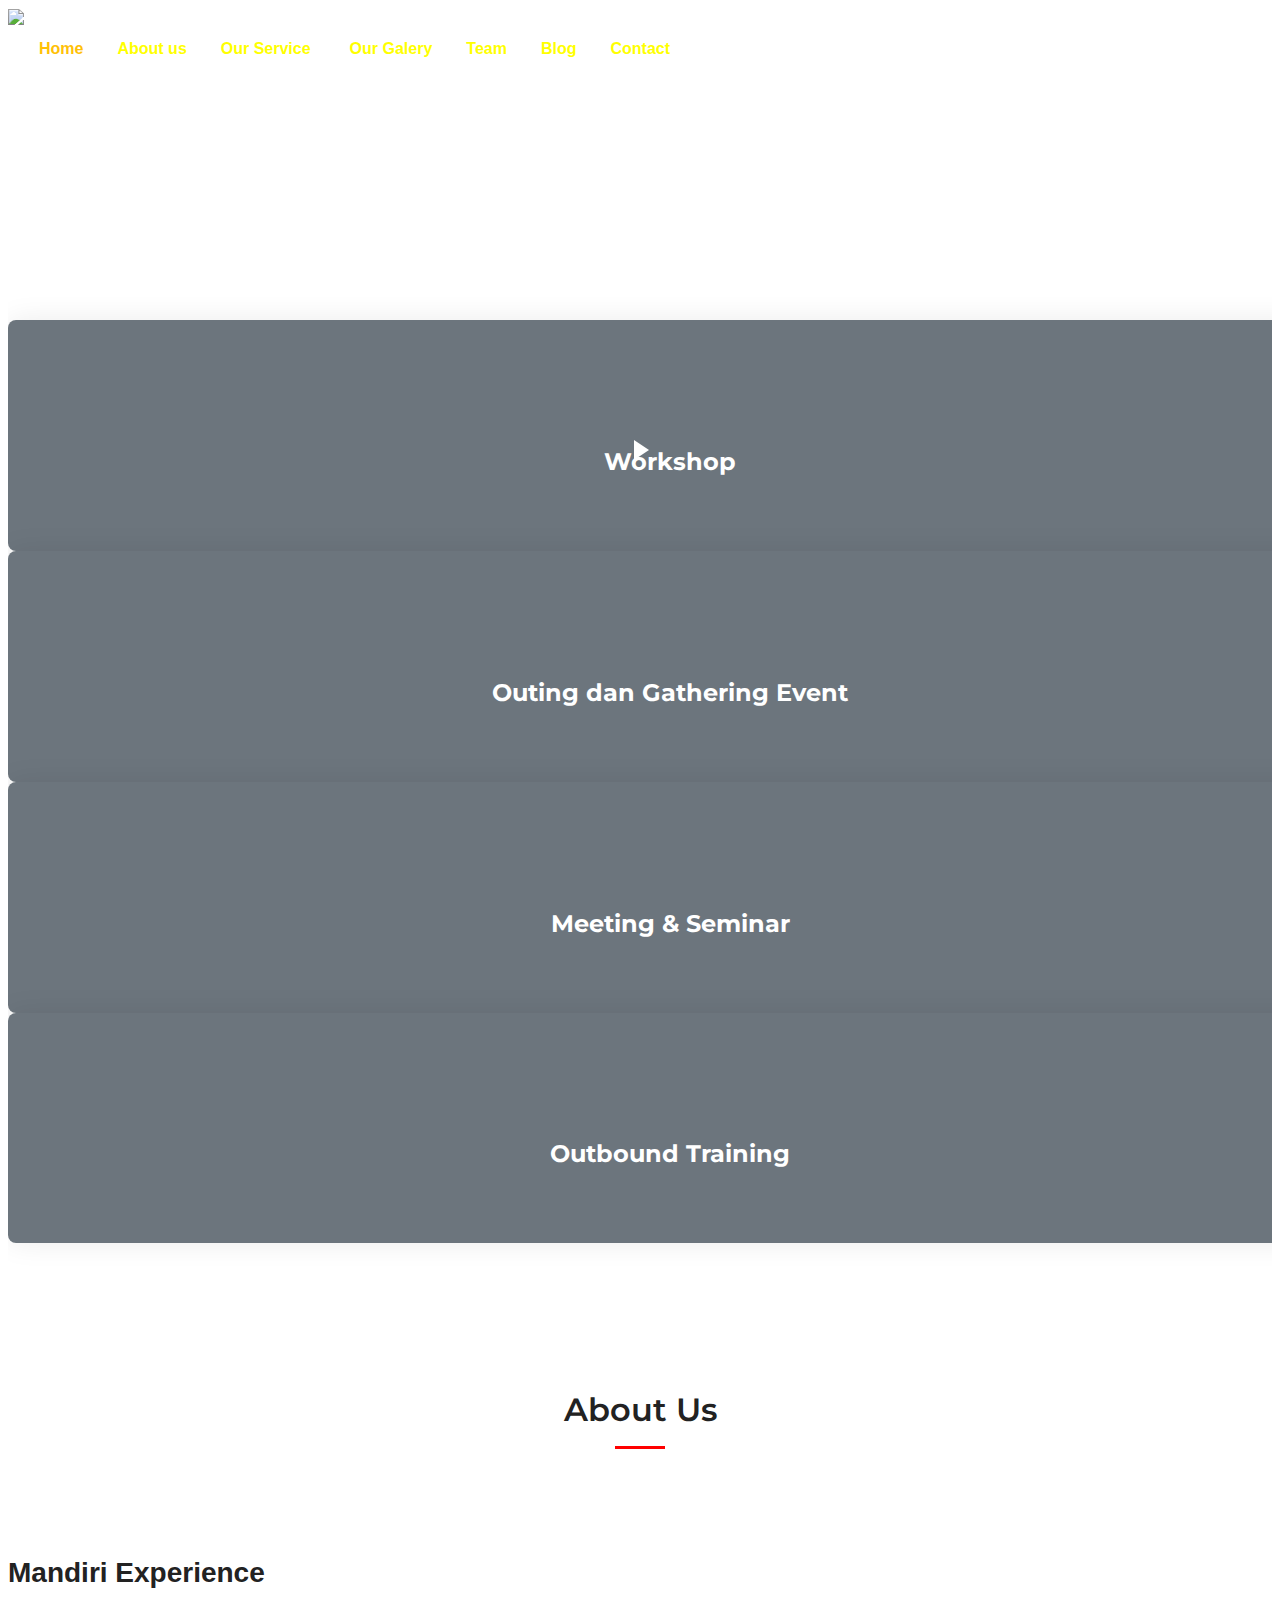
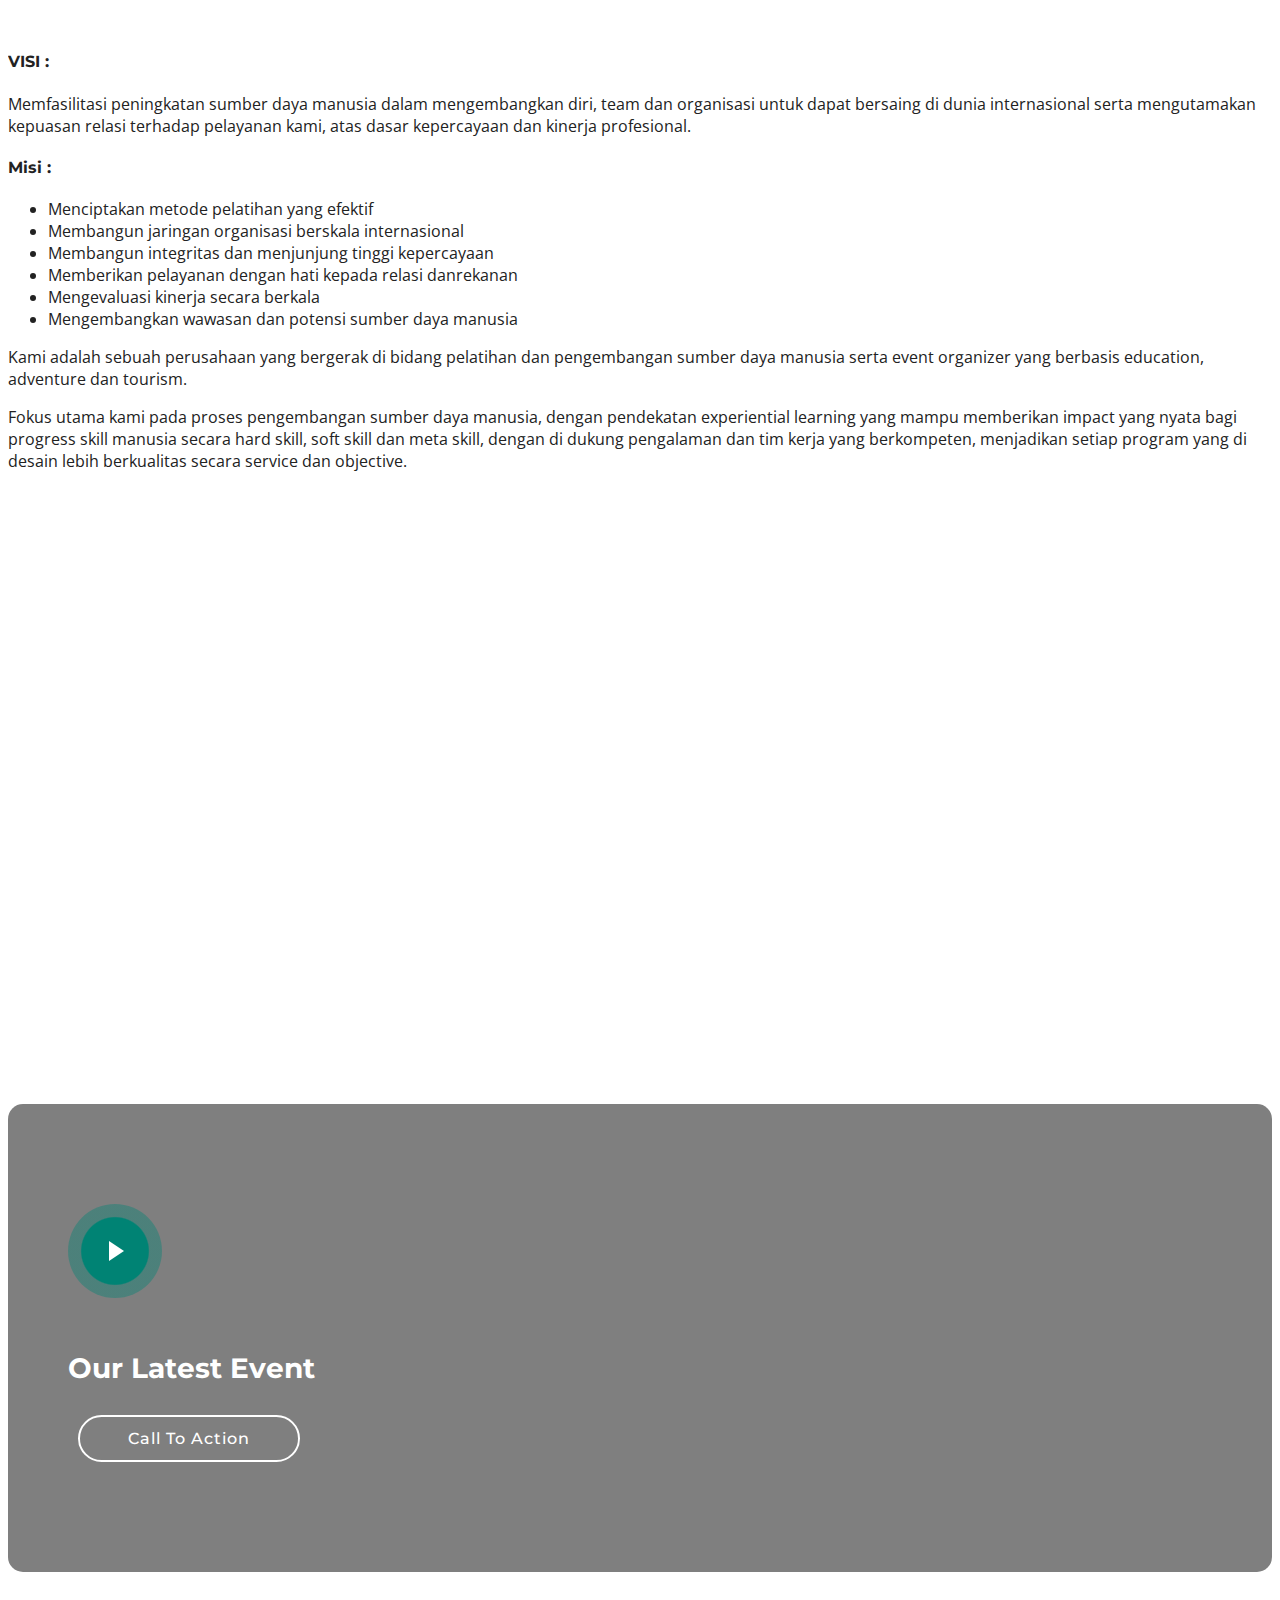
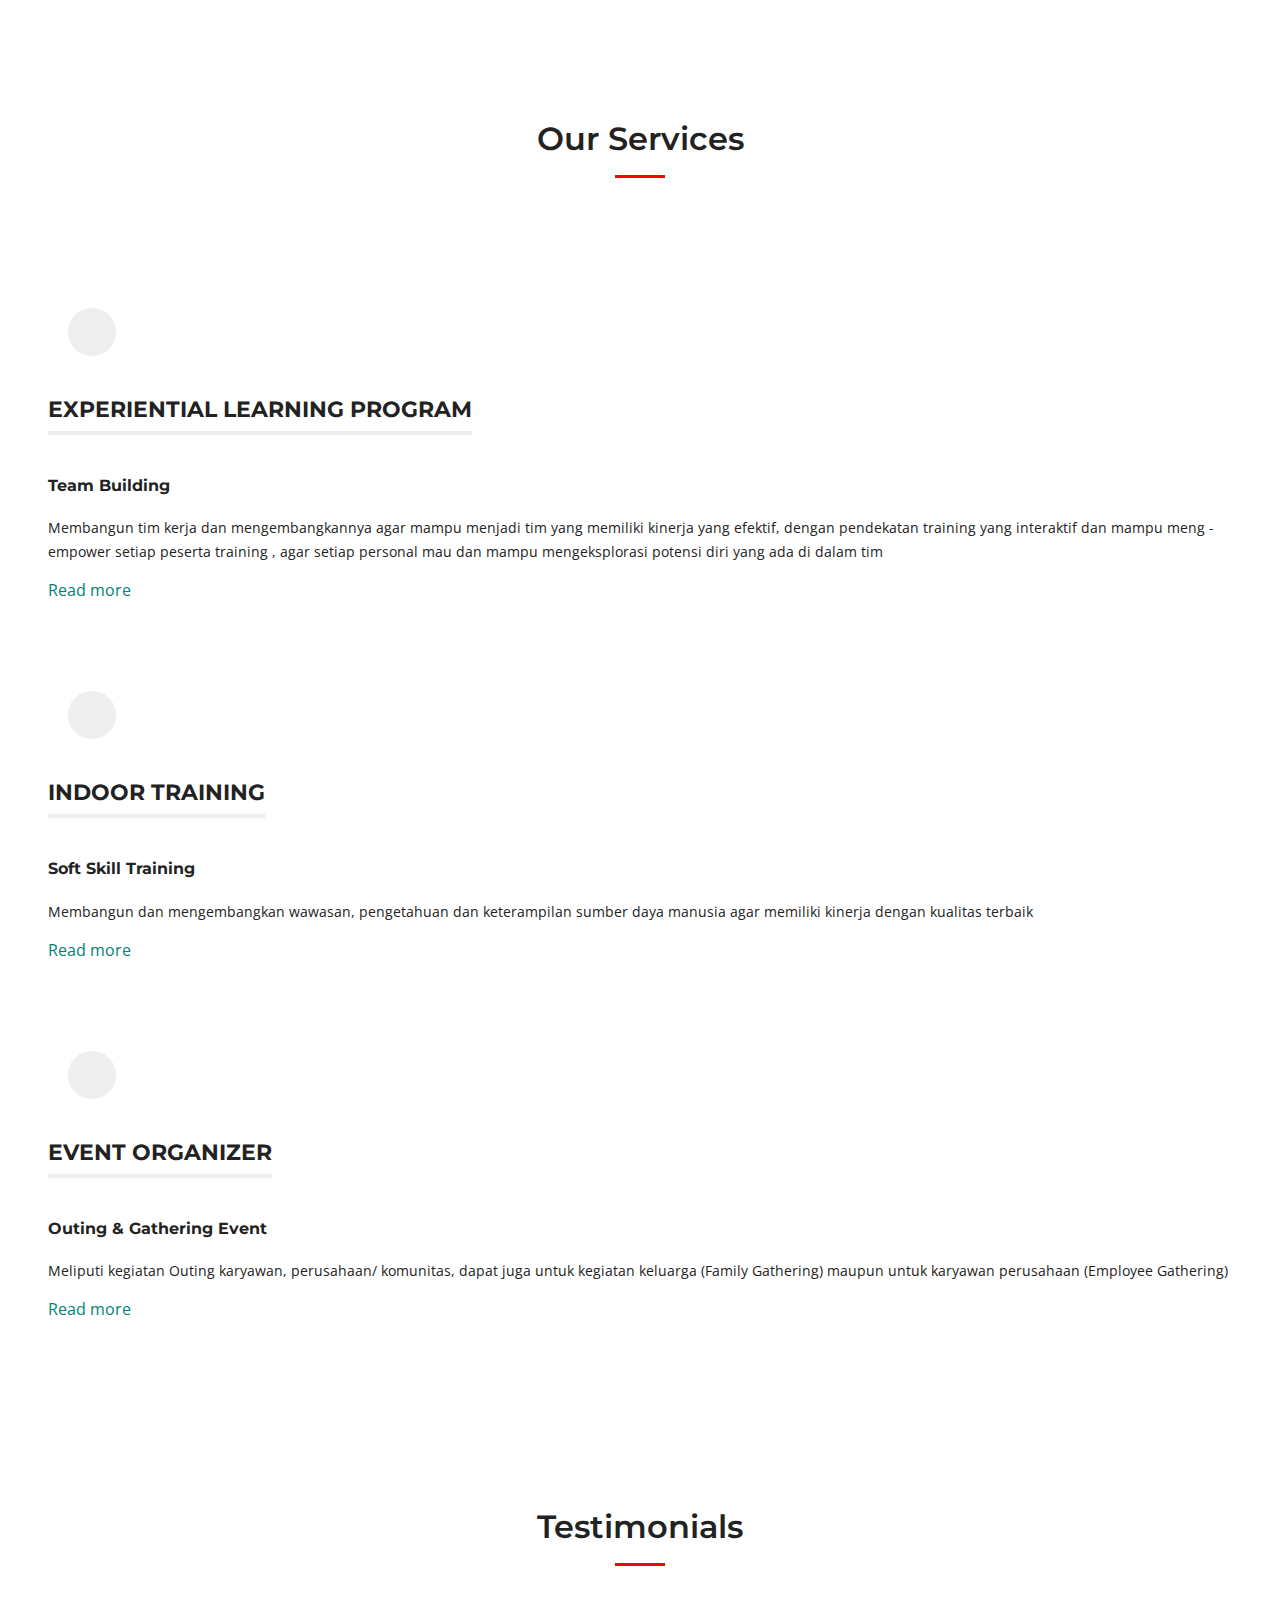
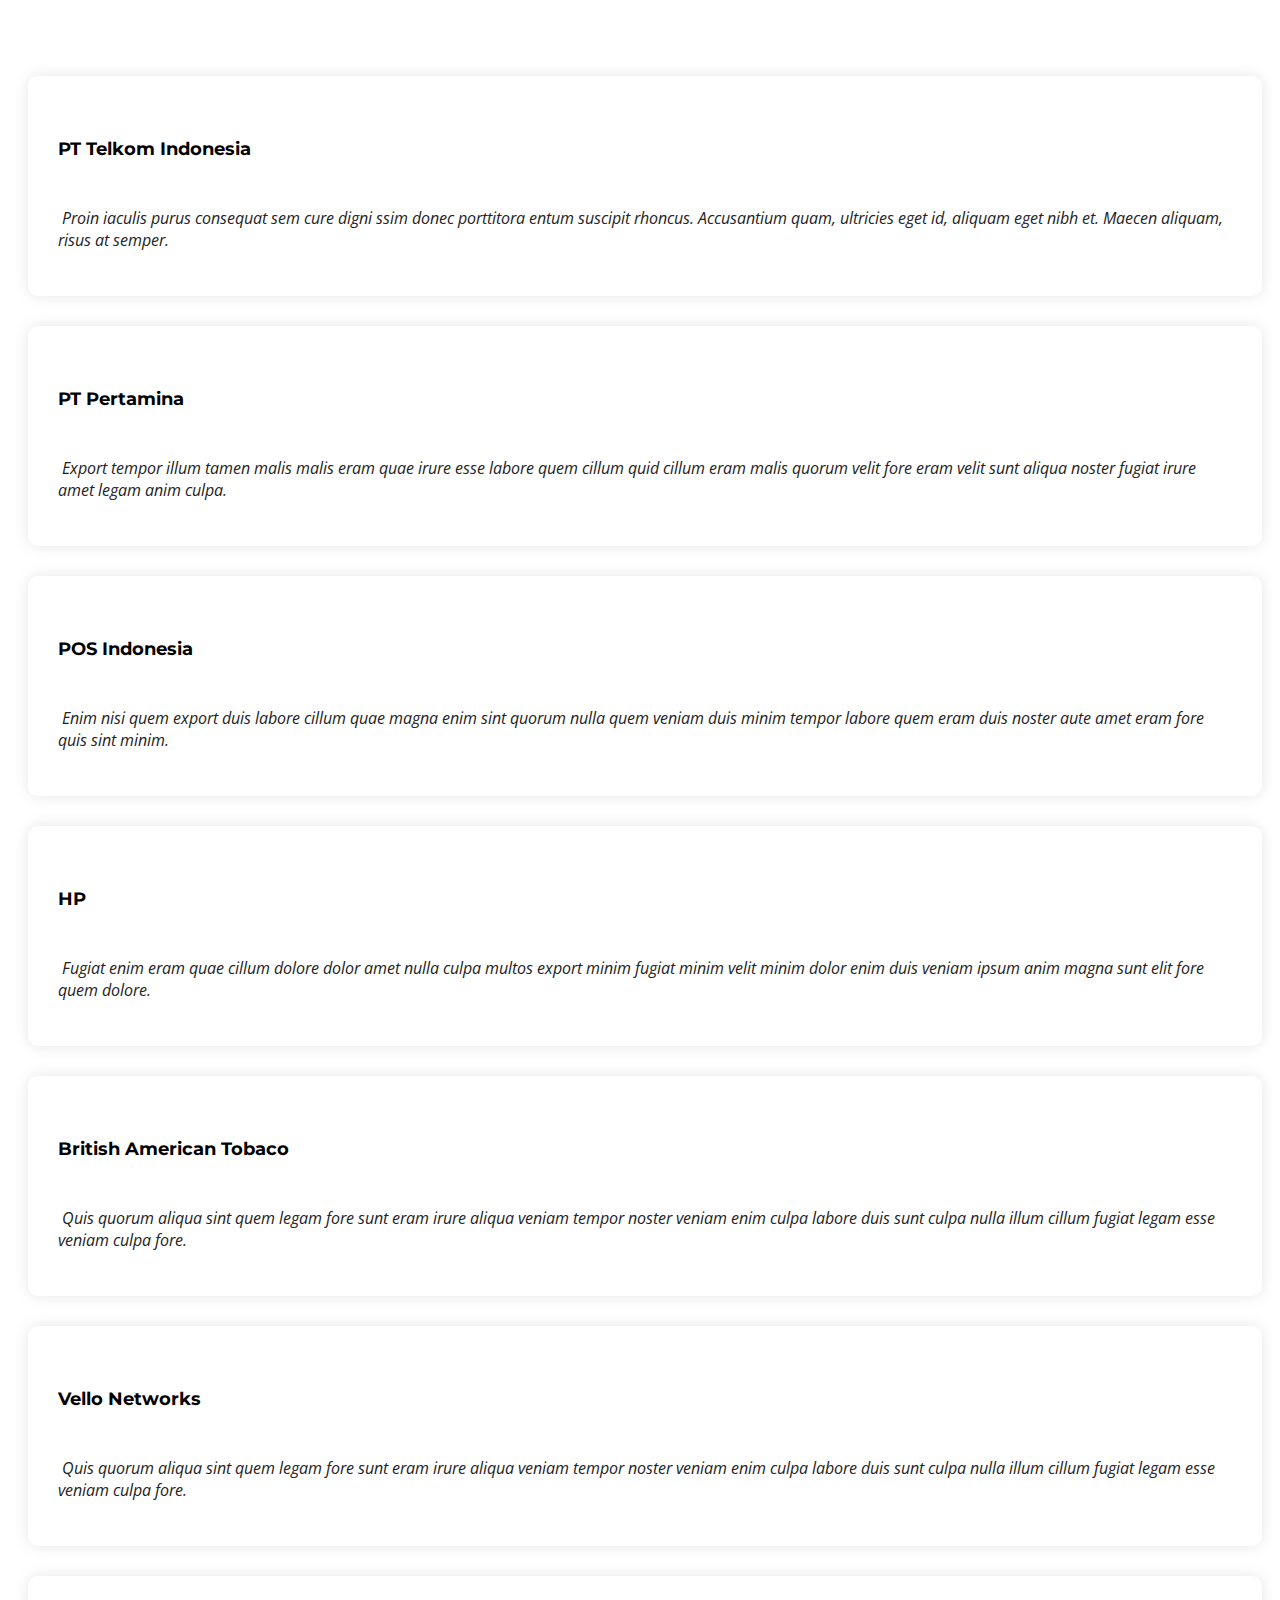
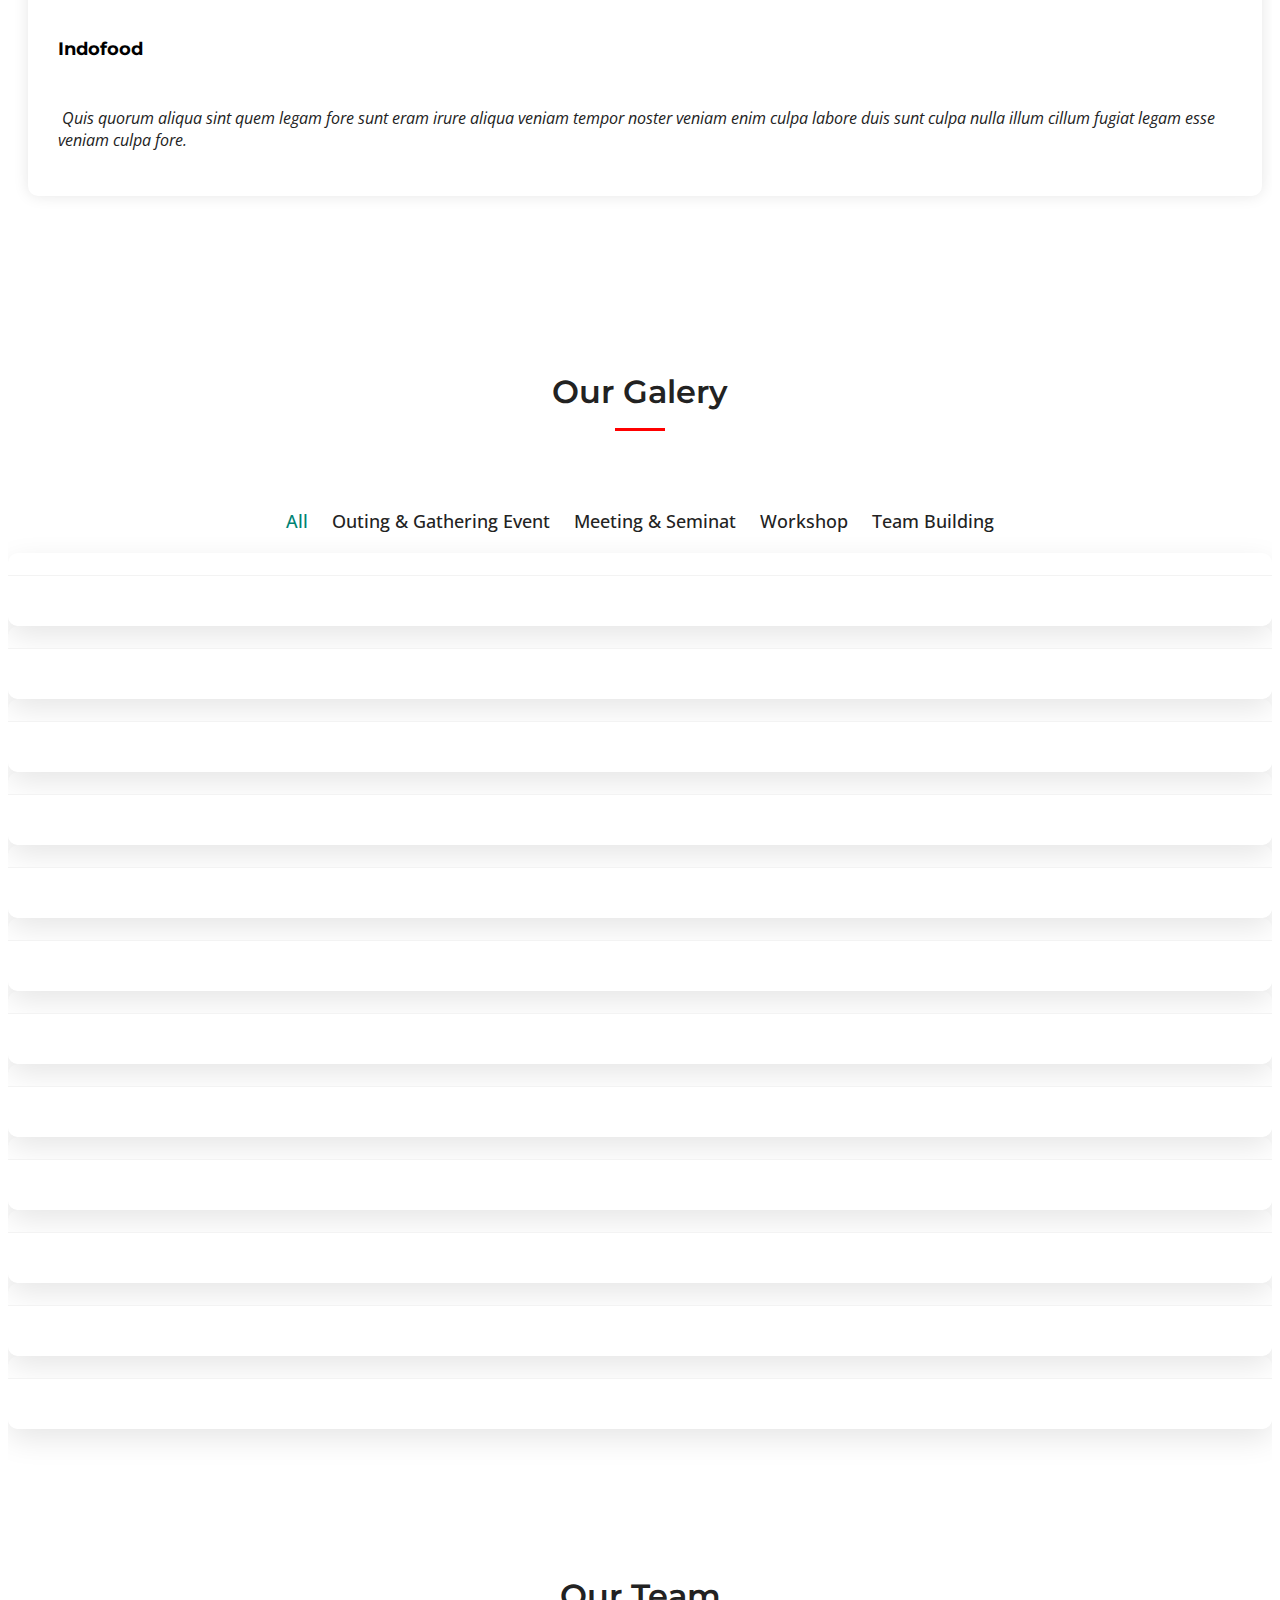
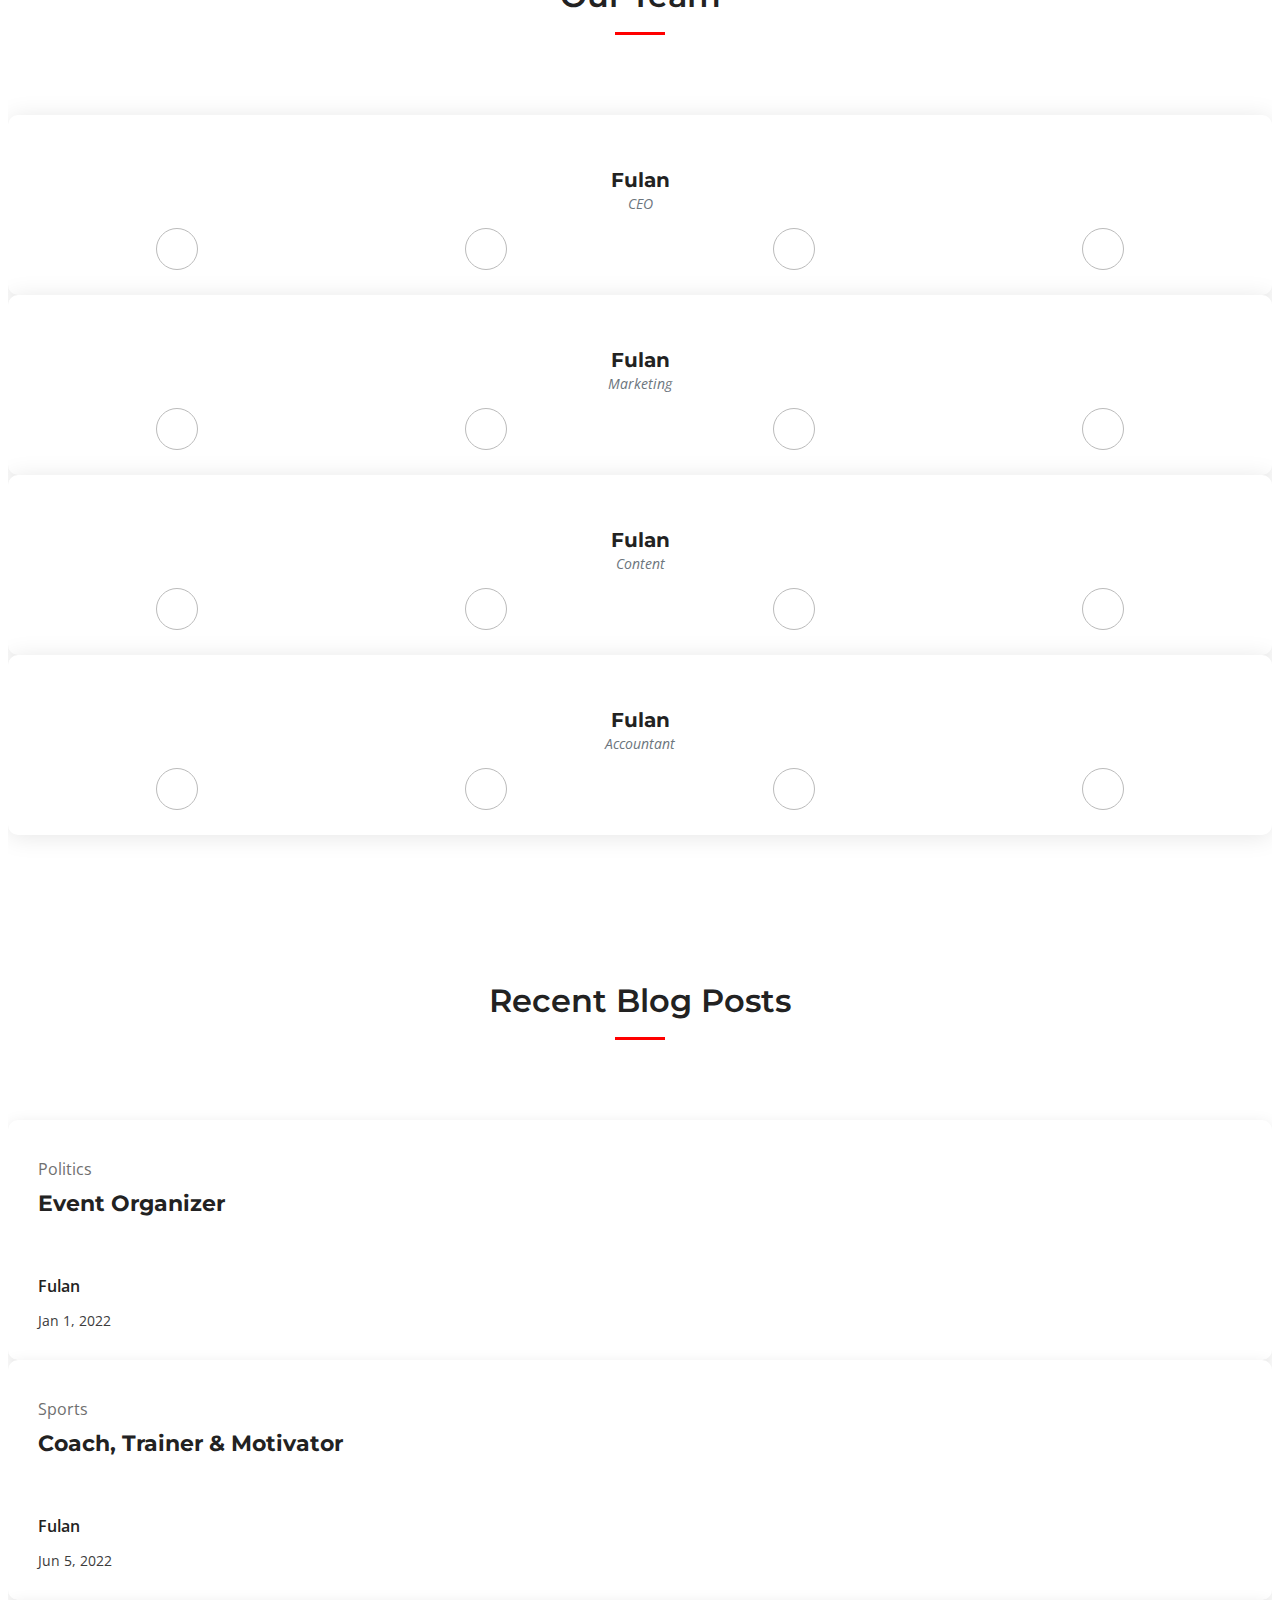
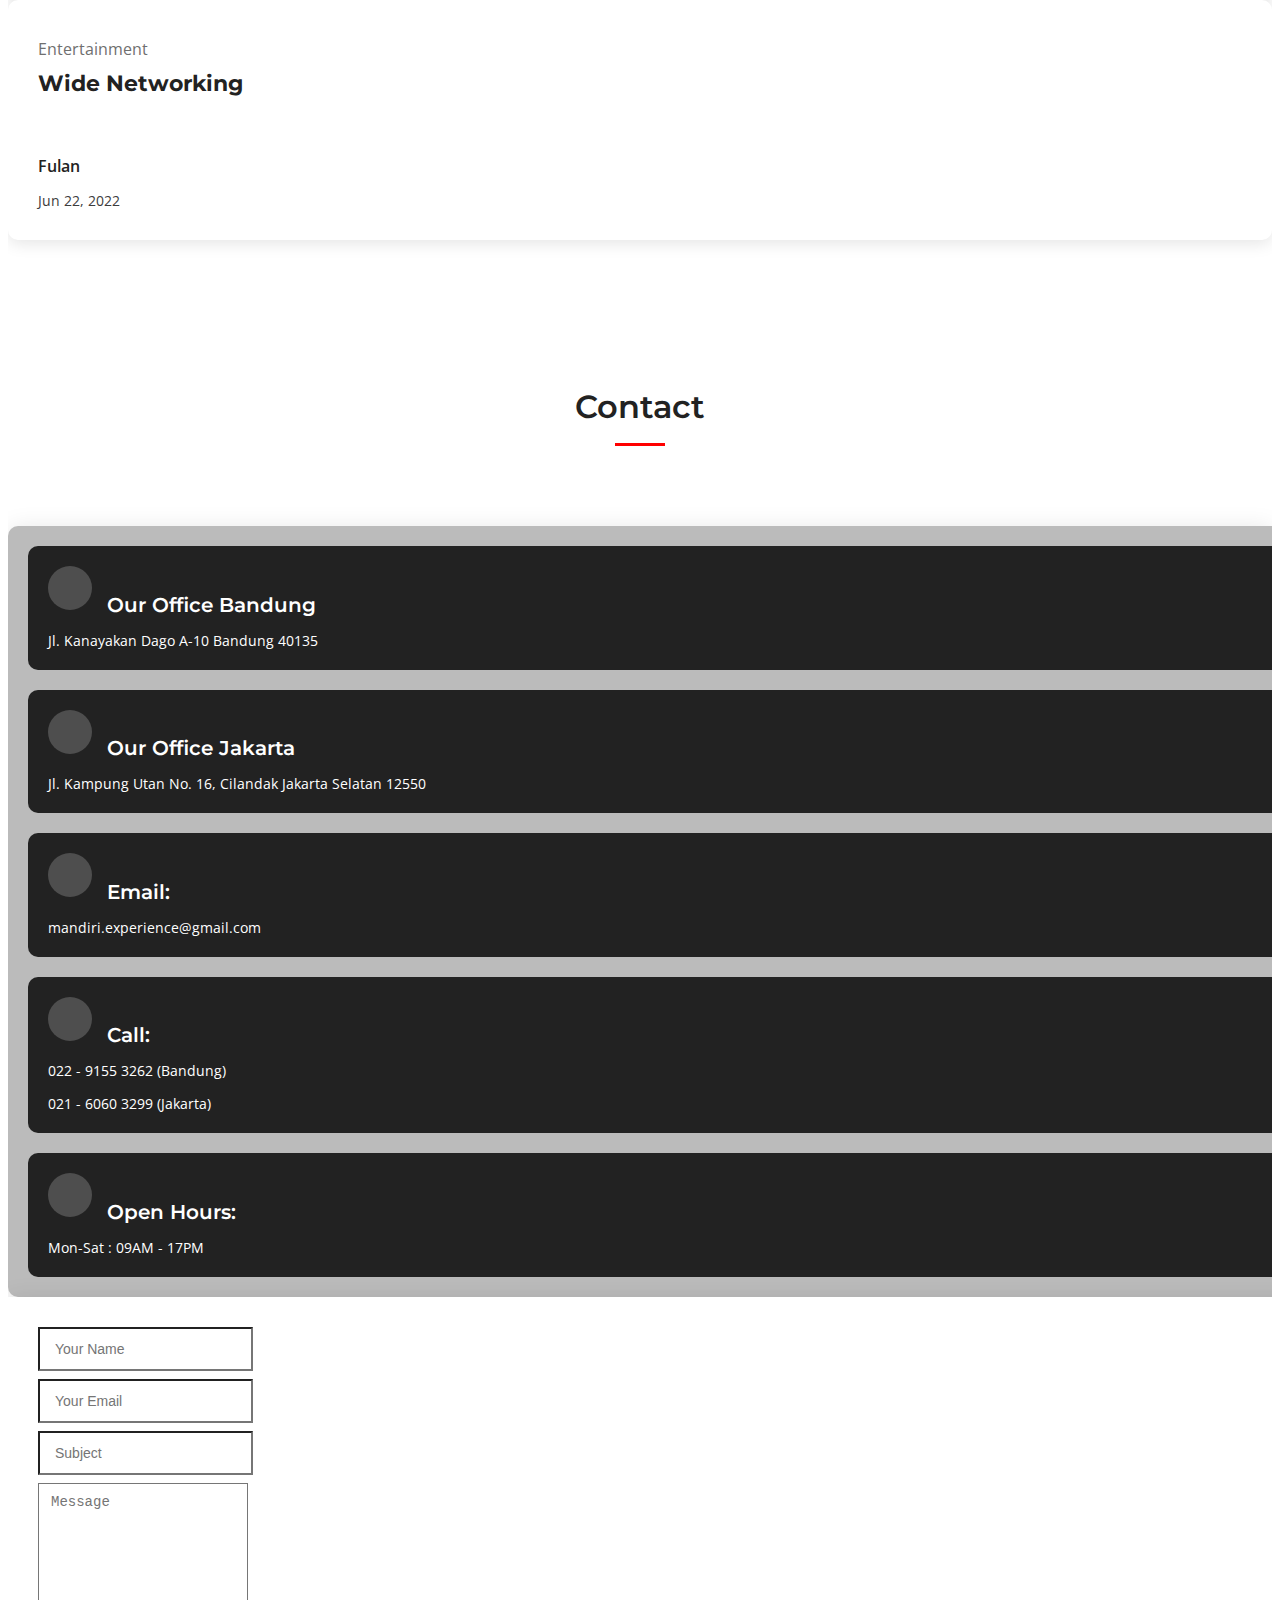
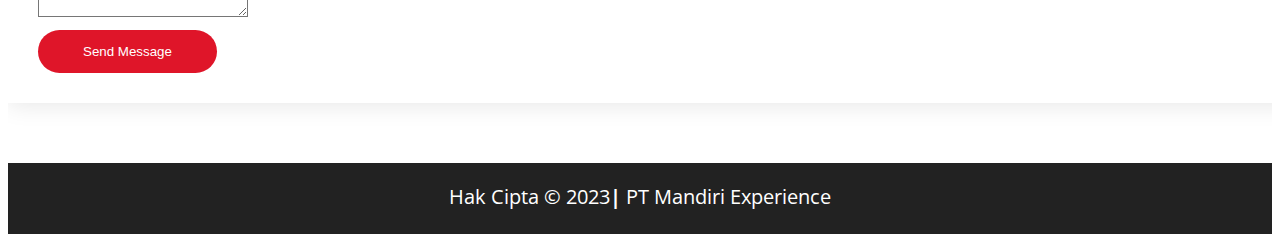
==== commit 7262e0a9: "Update index.html" ====
--- a/index.html
+++ b/index.html
@@ -11,7 +11,7 @@
 
   <!-- Favicons -->
   <!-- <link href="assets/img/favicon.png" rel="icon"> -->
-  <link href="assets/img/apple-touch-icon.png" rel="apple-touch-icon">
+  <link href="img/apple-touch-icon.png" rel="apple-touch-icon">
 
   <!-- Google Fonts -->
   <link rel="preconnect" href="https://fonts.googleapis.com">
@@ -19,11 +19,11 @@
   <link href="https://fonts.googleapis.com/css2?family=Open+Sans:ital,wght@0,300;0,400;0,500;0,600;0,700;1,300;1,400;1,600;1,700&family=Montserrat:ital,wght@0,300;0,400;0,500;0,600;0,700;1,300;1,400;1,500;1,600;1,700&family=Raleway:ital,wght@0,300;0,400;0,500;0,600;0,700;1,300;1,400;1,500;1,600;1,700&display=swap" rel="stylesheet">
 
   <!-- Vendor CSS Files -->
-  <link href="assets/vendor/bootstrap/css/bootstrap.min.css" rel="stylesheet">
-  <link href="assets/vendor/bootstrap-icons/bootstrap-icons.css" rel="stylesheet">
-  <link href="assets/vendor/aos/aos.css" rel="stylesheet">
-  <link href="assets/vendor/glightbox/css/glightbox.min.css" rel="stylesheet">
-  <link href="assets/vendor/swiper/swiper-bundle.min.css" rel="stylesheet">
+  <link href="vendor/bootstrap/css/bootstrap.min.css" rel="stylesheet">
+  <link href="vendor/bootstrap-icons/bootstrap-icons.css" rel="stylesheet">
+  <link href="vendor/aos/aos.css" rel="stylesheet">
+  <link href="vendor/glightbox/css/glightbox.min.css" rel="stylesheet">
+  <link href="vendor/swiper/swiper-bundle.min.css" rel="stylesheet">
 
   <!-- Template Main CSS File -->
   <link href="css/main.css" rel="stylesheet">
@@ -49,7 +49,7 @@
       <a href="index.html" class="logo d-flex align-items-center">
         <!-- Uncomment the line below if you also wish to use an image logo -->
         <!-- <img src="assets/img/logo.png" alt=""> -->
-        <img src="assets/img/logo perusahaan.jpg" >
+        <img src="img/logo perusahaan.jpg" >
       </a>
       <nav id="navbar" class="navbar">
         <ul>
@@ -85,7 +85,7 @@
   <!-- End Header -->
 
   <!-- ======= Hero Section ======= -->
-  <section id="hero" class="hero" style="background-image: url(assets/img/halaman1.webp);">
+  <section id="hero" class="hero" style="background-image: url(img/halaman1.webp);">
     <div class="container position-relative">
       <div class="row gy-5" data-aos="fade-in">
         <div class="col-lg-6 order-2 order-lg-1 d-flex flex-column justify-content-center text-center text-lg-start">
@@ -155,7 +155,7 @@
         <div class="row gy-4">
           <div class="col-lg-6">
             <h3>Mandiri Experience</h3>
-            <img src="assets/img/about.jpg" class="img-fluid rounded-4 mb-4" alt="">
+            <img src="img/about.jpg" class="img-fluid rounded-4 mb-4" alt="">
             <h4>VISI :</h4>
             <p>
               Memfasilitasi peningkatan sumber daya manusia dalam mengembangkan diri,
@@ -182,7 +182,7 @@
               dengan di dukung pengalaman dan tim kerja yang berkompeten, menjadikan setiap program yang di desain lebih berkualitas secara service dan objective.
               </p>
               <div class="position-relative mt-4">
-                <img src="assets/img/about-2.jpg" class="img-fluid rounded-4" alt="">
+                <img src="img/about-2.jpg" class="img-fluid rounded-4" alt="">
                 <a href="https://www.youtube.com/watch?v=LXb3EKWsInQ" class="glightbox play-btn"></a>
               </div>
             </div>
@@ -198,23 +198,23 @@
 
         <div class="clients-slider swiper">
           <div class="swiper-wrapper align-items-center">
-            <div class="swiper-slide"><img src="assets/img/clients/1.png" class="img-fluid" alt=""></div>
-            <div class="swiper-slide"><img src="assets/img/clients/2.png" class="img-fluid" alt=""></div>
-            <div class="swiper-slide"><img src="assets/img/clients/3.png" class="img-fluid" alt=""></div>
-            <div class="swiper-slide"><img src="assets/img/clients/4.png" class="img-fluid" alt=""></div>
-            <div class="swiper-slide"><img src="assets/img/clients/5.png" class="img-fluid" alt=""></div>
-            <div class="swiper-slide"><img src="assets/img/clients/6.png" class="img-fluid" alt=""></div>
-            <div class="swiper-slide"><img src="assets/img/clients/7.jpg" class="img-fluid" alt=""></div>
-            <div class="swiper-slide"><img src="assets/img/clients/8.png" class="img-fluid" alt=""></div>
-            <div class="swiper-slide"><img src="assets/img/clients/9.png" class="img-fluid" alt=""></div>
-            <div class="swiper-slide"><img src="assets/img/clients/10.png" class="img-fluid" alt=""></div>
-            <div class="swiper-slide"><img src="assets/img/clients/11.png" class="img-fluid" alt=""></div>
-            <div class="swiper-slide"><img src="assets/img/clients/12.png" class="img-fluid" alt=""></div>
-            <div class="swiper-slide"><img src="assets/img/clients/13.png" class="img-fluid" alt=""></div>
-            <div class="swiper-slide"><img src="assets/img/clients/14.jpg" class="img-fluid" alt=""></div>
-            <div class="swiper-slide"><img src="assets/img/clients/15.jpg" class="img-fluid" alt=""></div>
-            <div class="swiper-slide"><img src="assets/img/clients/16.png" class="img-fluid" alt=""></div>
-            <div class="swiper-slide"><img src="assets/img/clients/17.png" class="img-fluid" alt=""></div>
+            <div class="swiper-slide"><img src="img/clients/1.png" class="img-fluid" alt=""></div>
+            <div class="swiper-slide"><img src="img/clients/2.png" class="img-fluid" alt=""></div>
+            <div class="swiper-slide"><img src="img/clients/3.png" class="img-fluid" alt=""></div>
+            <div class="swiper-slide"><img src="img/clients/4.png" class="img-fluid" alt=""></div>
+            <div class="swiper-slide"><img src="img/clients/5.png" class="img-fluid" alt=""></div>
+            <div class="swiper-slide"><img src="img/clients/6.png" class="img-fluid" alt=""></div>
+            <div class="swiper-slide"><img src="img/clients/7.jpg" class="img-fluid" alt=""></div>
+            <div class="swiper-slide"><img src="img/clients/8.png" class="img-fluid" alt=""></div>
+            <div class="swiper-slide"><img src="img/clients/9.png" class="img-fluid" alt=""></div>
+            <div class="swiper-slide"><img src="img/clients/10.png" class="img-fluid" alt=""></div>
+            <div class="swiper-slide"><img src="img/clients/11.png" class="img-fluid" alt=""></div>
+            <div class="swiper-slide"><img src="img/clients/12.png" class="img-fluid" alt=""></div>
+            <div class="swiper-slide"><img src="img/clients/13.png" class="img-fluid" alt=""></div>
+            <div class="swiper-slide"><img src="img/clients/14.jpg" class="img-fluid" alt=""></div>
+            <div class="swiper-slide"><img src="img/clients/15.jpg" class="img-fluid" alt=""></div>
+            <div class="swiper-slide"><img src="img/clients/16.png" class="img-fluid" alt=""></div>
+            <div class="swiper-slide"><img src="img/clients/17.png" class="img-fluid" alt=""></div>
           </div>
         </div>
 
@@ -376,7 +376,7 @@
               <div class="testimonial-wrap">
                 <div class="testimonial-item">
                   <div class="d-flex align-items-center">
-                    <img src="assets/img/clients/1.png" class="testimonial-img flex-shrink-0" alt="">
+                    <img src="img/clients/1.png" class="testimonial-img flex-shrink-0" alt="">
                     <div>
                       <h3>PT Telkom Indonesia</h3>
                       <!-- <h4>Ceo &amp; Founder</h4> -->
@@ -398,7 +398,7 @@
               <div class="testimonial-wrap">
                 <div class="testimonial-item">
                   <div class="d-flex align-items-center">
-                    <img src="assets/img/clients/2.png" class="testimonial-img flex-shrink-0" alt="">
+                    <img src="img/clients/2.png" class="testimonial-img flex-shrink-0" alt="">
                     <div>
                       <h3>PT Pertamina</h3>
                       <!-- <h4>Designer</h4> -->
@@ -420,7 +420,7 @@
               <div class="testimonial-wrap">
                 <div class="testimonial-item">
                   <div class="d-flex align-items-center">
-                    <img src="assets/img/clients/3.png" class="testimonial-img flex-shrink-0" alt="">
+                    <img src="img/clients/3.png" class="testimonial-img flex-shrink-0" alt="">
                     <div>
                       <h3>POS Indonesia</h3>
                       <!-- <h4>Store Owner</h4> -->
@@ -442,7 +442,7 @@
               <div class="testimonial-wrap">
                 <div class="testimonial-item">
                   <div class="d-flex align-items-center">
-                    <img src="assets/img/clients/4.png" class="testimonial-img flex-shrink-0" alt="">
+                    <img src="img/clients/4.png" class="testimonial-img flex-shrink-0" alt="">
                     <div>
                       <h3>HP</h3>
                       <!-- <h4>Freelancer</h4> -->
@@ -464,7 +464,7 @@
               <div class="testimonial-wrap">
                 <div class="testimonial-item">
                   <div class="d-flex align-items-center">
-                    <img src="assets/img/clients/5.png" class="testimonial-img flex-shrink-0" alt="">
+                    <img src="img/clients/5.png" class="testimonial-img flex-shrink-0" alt="">
                     <div>
                       <h3>British American Tobaco</h3>
                       <div class="stars">
@@ -486,7 +486,7 @@
               <div class="testimonial-wrap">
                 <div class="testimonial-item">
                   <div class="d-flex align-items-center">
-                    <img src="assets/img/clients/6.png" class="testimonial-img flex-shrink-0" alt="">
+                    <img src="img/clients/6.png" class="testimonial-img flex-shrink-0" alt="">
                     <div>
                       <h3>Vello Networks</h3>
                       <div class="stars">
@@ -508,7 +508,7 @@
               <div class="testimonial-wrap">
                 <div class="testimonial-item">
                   <div class="d-flex align-items-center">
-                    <img src="assets/img/clients/7.jpg" class="testimonial-img flex-shrink-0" alt="">
+                    <img src="img/clients/7.jpg" class="testimonial-img flex-shrink-0" alt="">
                     <div>
                       <h3>Indofood</h3>
                       <div class="stars">
@@ -557,7 +557,7 @@
 
             <div class="col-xl-4 col-md-6 portfolio-item filter-app">
               <div class="portfolio-wrap">
-                <a href="assets/img/halaman1.webp" data-gallery="portfolio-gallery-app" class="glightbox"><img src="assets/img/halaman1.webp" class="img-fluid" alt=""></a>
+                <a href="img/halaman1.webp" data-gallery="portfolio-gallery-app" class="glightbox"><img src="img/halaman1.webp" class="img-fluid" alt=""></a>
                 <div class="portfolio-info">
                   <!-- <h4><a href="portfolio-details.html" title="More Details">App 1</a></h4> -->
                   <!-- <p>Lorem ipsum, dolor sit amet consectetur</p> -->
@@ -567,7 +567,7 @@
 
             <div class="col-xl-4 col-md-6 portfolio-item filter-product">
               <div class="portfolio-wrap">
-                <a href="assets/img/portfolio/1.jpg" data-gallery="portfolio-gallery-app" class="glightbox"><img src="assets/img/portfolio/1.jpg" class="img-fluid" alt=""></a>
+                <a href="img/portfolio/1.jpg" data-gallery="portfolio-gallery-app" class="glightbox"><img src="img/portfolio/1.jpg" class="img-fluid" alt=""></a>
                 <div class="portfolio-info">
                   <!-- <h4><a href="portfolio-details.html" title="More Details">Product 1</a></h4> -->
                   <!-- <p>Lorem ipsum, dolor sit amet consectetur</p> -->
@@ -577,7 +577,7 @@
 
             <div class="col-xl-4 col-md-6 portfolio-item filter-branding">
               <div class="portfolio-wrap">
-                <a href="assets/img/portfolio/2.jpg" data-gallery="portfolio-gallery-app" class="glightbox"><img src="assets/img/portfolio/2.jpg" class="img-fluid" alt=""></a>
+                <a href="img/portfolio/2.jpg" data-gallery="portfolio-gallery-app" class="glightbox"><img src="img/portfolio/2.jpg" class="img-fluid" alt=""></a>
                 <div class="portfolio-info">
                   <!-- <h4><a href="portfolio-details.html" title="More Details">Branding 1</a></h4> -->
                   <!-- <p>Lorem ipsum, dolor sit amet consectetur</p> -->
@@ -587,7 +587,7 @@
 
             <div class="col-xl-4 col-md-6 portfolio-item filter-books">
               <div class="portfolio-wrap">
-                <a href="assets/img/portfolio/3.JPG" data-gallery="portfolio-gallery-app" class="glightbox"><img src="assets/img/portfolio/3.jpg" class="img-fluid" alt=""></a>
+                <a href="img/portfolio/3.JPG" data-gallery="portfolio-gallery-app" class="glightbox"><img src="img/portfolio/3.jpg" class="img-fluid" alt=""></a>
                 <div class="portfolio-info">
                   <!-- <h4><a href="portfolio-details.html" title="More Details">Books 1</a></h4> -->
                   <!-- <p>Lorem ipsum, dolor sit amet consectetur</p> -->
@@ -597,7 +597,7 @@
 
             <div class="col-xl-4 col-md-6 portfolio-item filter-app">
               <div class="portfolio-wrap">
-                <a href="assets/img/portfolio/4.jpg" data-gallery="portfolio-gallery-app" class="glightbox"><img src="assets/img/portfolio/4.jpg" class="img-fluid" alt=""></a>
+                <a href="img/portfolio/4.jpg" data-gallery="portfolio-gallery-app" class="glightbox"><img src="img/portfolio/4.jpg" class="img-fluid" alt=""></a>
                 <div class="portfolio-info">
                   <!-- <h4><a href="portfolio-details.html" title="More Details">App 2</a></h4> -->
                   <!-- <p>Lorem ipsum, dolor sit amet consectetur</p> -->
@@ -607,7 +607,7 @@
 
             <div class="col-xl-4 col-md-6 portfolio-item filter-product">
               <div class="portfolio-wrap">
-                <a href="assets/img/portfolio/5.jpg" data-gallery="portfolio-gallery-app" class="glightbox"><img src="assets/img/portfolio/5.jpg" class="img-fluid" alt=""></a>
+                <a href="img/portfolio/5.jpg" data-gallery="portfolio-gallery-app" class="glightbox"><img src="img/portfolio/5.jpg" class="img-fluid" alt=""></a>
                 <div class="portfolio-info">
                   <!-- <h4><a href="portfolio-details.html" title="More Details">Product 2</a></h4> -->
                   <!-- <p>Lorem ipsum, dolor sit amet consectetur</p> -->
@@ -617,7 +617,7 @@
 
             <div class="col-xl-4 col-md-6 portfolio-item filter-branding">
               <div class="portfolio-wrap">
-                <a href="assets/img/portfolio/6.jpg" data-gallery="portfolio-gallery-app" class="glightbox"><img src="assets/img/portfolio/6.jpg" class="img-fluid" alt=""></a>
+                <a href="img/portfolio/6.jpg" data-gallery="portfolio-gallery-app" class="glightbox"><img src="img/portfolio/6.jpg" class="img-fluid" alt=""></a>
                 <div class="portfolio-info">
                   <!-- <h4><a href="portfolio-details.html" title="More Details">Branding 2</a></h4> -->
                   <!-- <p>Lorem ipsum, dolor sit amet consectetur</p> -->
@@ -627,7 +627,7 @@
 
             <div class="col-xl-4 col-md-6 portfolio-item filter-books">
               <div class="portfolio-wrap">
-                <a href="assets/img/portfolio/7.jpg" data-gallery="portfolio-gallery-app" class="glightbox"><img src="assets/img/portfolio/7.jpg" class="img-fluid" alt=""></a>
+                <a href="img/portfolio/7.jpg" data-gallery="portfolio-gallery-app" class="glightbox"><img src="img/portfolio/7.jpg" class="img-fluid" alt=""></a>
                 <div class="portfolio-info">
                   <!-- <h4><a href="portfolio-details.html" title="More Details">Books 2</a></h4> -->
                   <!-- <p>Lorem ipsum, dolor sit amet consectetur</p> -->
@@ -637,7 +637,7 @@
 
             <div class="col-xl-4 col-md-6 portfolio-item filter-app">
               <div class="portfolio-wrap">
-                <a href="assets/img/portfolio/8.jpg" data-gallery="portfolio-gallery-app" class="glightbox"><img src="assets/img/portfolio/8.jpg" class="img-fluid" alt=""></a>
+                <a href="img/portfolio/8.jpg" data-gallery="portfolio-gallery-app" class="glightbox"><img src="img/portfolio/8.jpg" class="img-fluid" alt=""></a>
                 <div class="portfolio-info">
                   <!-- <h4><a href="portfolio-details.html" title="More Details">App 3</a></h4> -->
                   <!-- <p>Lorem ipsum, dolor sit amet consectetur</p> -->
@@ -647,7 +647,7 @@
 
             <div class="col-xl-4 col-md-6 portfolio-item filter-product">
               <div class="portfolio-wrap">
-                <a href="assets/img/portfolio/9.jpg" data-gallery="portfolio-gallery-app" class="glightbox"><img src="assets/img/portfolio/9.jpg" class="img-fluid" alt=""></a>
+                <a href="img/portfolio/9.jpg" data-gallery="portfolio-gallery-app" class="glightbox"><img src="img/portfolio/9.jpg" class="img-fluid" alt=""></a>
                 <div class="portfolio-info">
                   <!-- <h4><a href="portfolio-details.html" title="More Details">Product 3</a></h4> -->
                   <!-- <p>Lorem ipsum, dolor sit amet consectetur</p> -->
@@ -657,7 +657,7 @@
 
             <div class="col-xl-4 col-md-6 portfolio-item filter-branding">
               <div class="portfolio-wrap">
-                <a href="assets/img/portfolio/10.jpg" data-gallery="portfolio-gallery-app" class="glightbox"><img src="assets/img/portfolio/10.jpg" class="img-fluid" alt=""></a>
+                <a href="img/portfolio/10.jpg" data-gallery="portfolio-gallery-app" class="glightbox"><img src="img/portfolio/10.jpg" class="img-fluid" alt=""></a>
                 <div class="portfolio-info">
                   <!-- <h4><a href="portfolio-details.html" title="More Details">Branding 3</a></h4> -->
                   <!-- <p>Lorem ipsum, dolor sit amet consectetur</p> -->
@@ -667,7 +667,7 @@
 
             <div class="col-xl-4 col-md-6 portfolio-item filter-books">
               <div class="portfolio-wrap">
-                <a href="assets/img/portfolio/11.jpg" data-gallery="portfolio-gallery-app" class="glightbox"><img src="assets/img/portfolio/11.jpg" class="img-fluid" alt=""></a>
+                <a href="img/portfolio/11.jpg" data-gallery="portfolio-gallery-app" class="glightbox"><img src="img/portfolio/11.jpg" class="img-fluid" alt=""></a>
                 <div class="portfolio-info">
                   <!-- <h4><a href="portfolio-details.html" title="More Details">Books 3</a></h4> -->
                   <!-- <p>Lorem ipsum, dolor sit amet consectetur</p> -->
@@ -694,7 +694,7 @@
 
           <div class="col-xl-3 col-md-6 d-flex" data-aos="fade-up" data-aos-delay="100">
             <div class="member">
-              <img src="assets/img/team/team-1.jpg" class="img-fluid" alt="">
+              <img src="img/team/team-1.jpg" class="img-fluid" alt="">
               <h4>Fulan</h4>
               <span>CEO</span>
               <div class="social">
@@ -708,7 +708,7 @@
 
           <div class="col-xl-3 col-md-6 d-flex" data-aos="fade-up" data-aos-delay="200">
             <div class="member">
-              <img src="assets/img/team/team-2.jpg" class="img-fluid" alt="">
+              <img src="img/team/team-2.jpg" class="img-fluid" alt="">
               <h4>Fulan</h4>
               <span>Marketing</span>
               <div class="social">
@@ -722,7 +722,7 @@
 
           <div class="col-xl-3 col-md-6 d-flex" data-aos="fade-up" data-aos-delay="300">
             <div class="member">
-              <img src="assets/img/team/team-3.jpg" class="img-fluid" alt="">
+              <img src="img/team/team-3.jpg" class="img-fluid" alt="">
               <h4>Fulan</h4>
               <span>Content</span>
               <div class="social">
@@ -736,7 +736,7 @@
 
           <div class="col-xl-3 col-md-6 d-flex" data-aos="fade-up" data-aos-delay="400">
             <div class="member">
-              <img src="assets/img/team/team-4.jpg" class="img-fluid" alt="">
+              <img src="img/team/team-4.jpg" class="img-fluid" alt="">
               <h4>Fulan</h4>
               <span>Accountant</span>
               <div class="social">
@@ -957,7 +957,7 @@
             <article>
 
               <div class="post-img">
-                <img src="assets/img/blog/blog-1.jpg" alt="" class="img-fluid">
+                <img src="img/blog/blog-1.jpg" alt="" class="img-fluid">
               </div>
 
               <p class="post-category">Politics</p>
@@ -967,7 +967,7 @@
               </h2>
 
               <div class="d-flex align-items-center">
-                <img src="assets/img/blog/blog-author.jpg" alt="" class="img-fluid post-author-img flex-shrink-0">
+                <img src="img/blog/blog-author.jpg" alt="" class="img-fluid post-author-img flex-shrink-0">
                 <div class="post-meta">
                   <p class="post-author">Fulan</p>
                   <p class="post-date">
@@ -983,7 +983,7 @@
             <article>
 
               <div class="post-img">
-                <img src="assets/img/blog/blog-2.jpg" alt="" class="img-fluid">
+                <img src="img/blog/blog-2.jpg" alt="" class="img-fluid">
               </div>
 
               <p class="post-category">Sports</p>
@@ -993,7 +993,7 @@
               </h2>
 
               <div class="d-flex align-items-center">
-                <img src="assets/img/blog/blog-author-2.jpg" alt="" class="img-fluid post-author-img flex-shrink-0">
+                <img src="img/blog/blog-author-2.jpg" alt="" class="img-fluid post-author-img flex-shrink-0">
                 <div class="post-meta">
                   <p class="post-author">Fulan</p>
                   <p class="post-date">
@@ -1009,7 +1009,7 @@
             <article>
 
               <div class="post-img">
-                <img src="assets/img/blog/blog-3.jpg" alt="" class="img-fluid">
+                <img src="img/blog/blog-3.jpg" alt="" class="img-fluid">
               </div>
 
               <p class="post-category">Entertainment</p>
@@ -1019,7 +1019,7 @@
               </h2>
 
               <div class="d-flex align-items-center">
-                <img src="assets/img/blog/blog-author-3.jpg" alt="" class="img-fluid post-author-img flex-shrink-0">
+                <img src="img/blog/blog-author-3.jpg" alt="" class="img-fluid post-author-img flex-shrink-0">
                 <div class="post-meta">
                   <p class="post-author">Fulan</p>
                   <p class="post-date">
@@ -1197,16 +1197,16 @@
   <div id="preloader"></div>
 
   <!-- Vendor JS Files -->
-  <script src="assets/vendor/bootstrap/js/bootstrap.bundle.min.js"></script>
-  <script src="assets/vendor/aos/aos.js"></script>
-  <script src="assets/vendor/glightbox/js/glightbox.min.js"></script>
-  <script src="assets/vendor/purecounter/purecounter_vanilla.js"></script>
-  <script src="assets/vendor/swiper/swiper-bundle.min.js"></script>
-  <script src="assets/vendor/isotope-layout/isotope.pkgd.min.js"></script>
-  <script src="assets/vendor/php-email-form/validate.js"></script>
+  <script src="vendor/bootstrap/js/bootstrap.bundle.min.js"></script>
+  <script src="vendor/aos/aos.js"></script>
+  <script src="vendor/glightbox/js/glightbox.min.js"></script>
+  <script src="vendor/purecounter/purecounter_vanilla.js"></script>
+  <script src="vendor/swiper/swiper-bundle.min.js"></script>
+  <script src="vendor/isotope-layout/isotope.pkgd.min.js"></script>
+  <script src="vendor/php-email-form/validate.js"></script>
 
   <!-- Template Main JS File -->
-  <script src="assets/js/main.js"></script>
+  <script src="js/main.js"></script>
 
 </body>
 
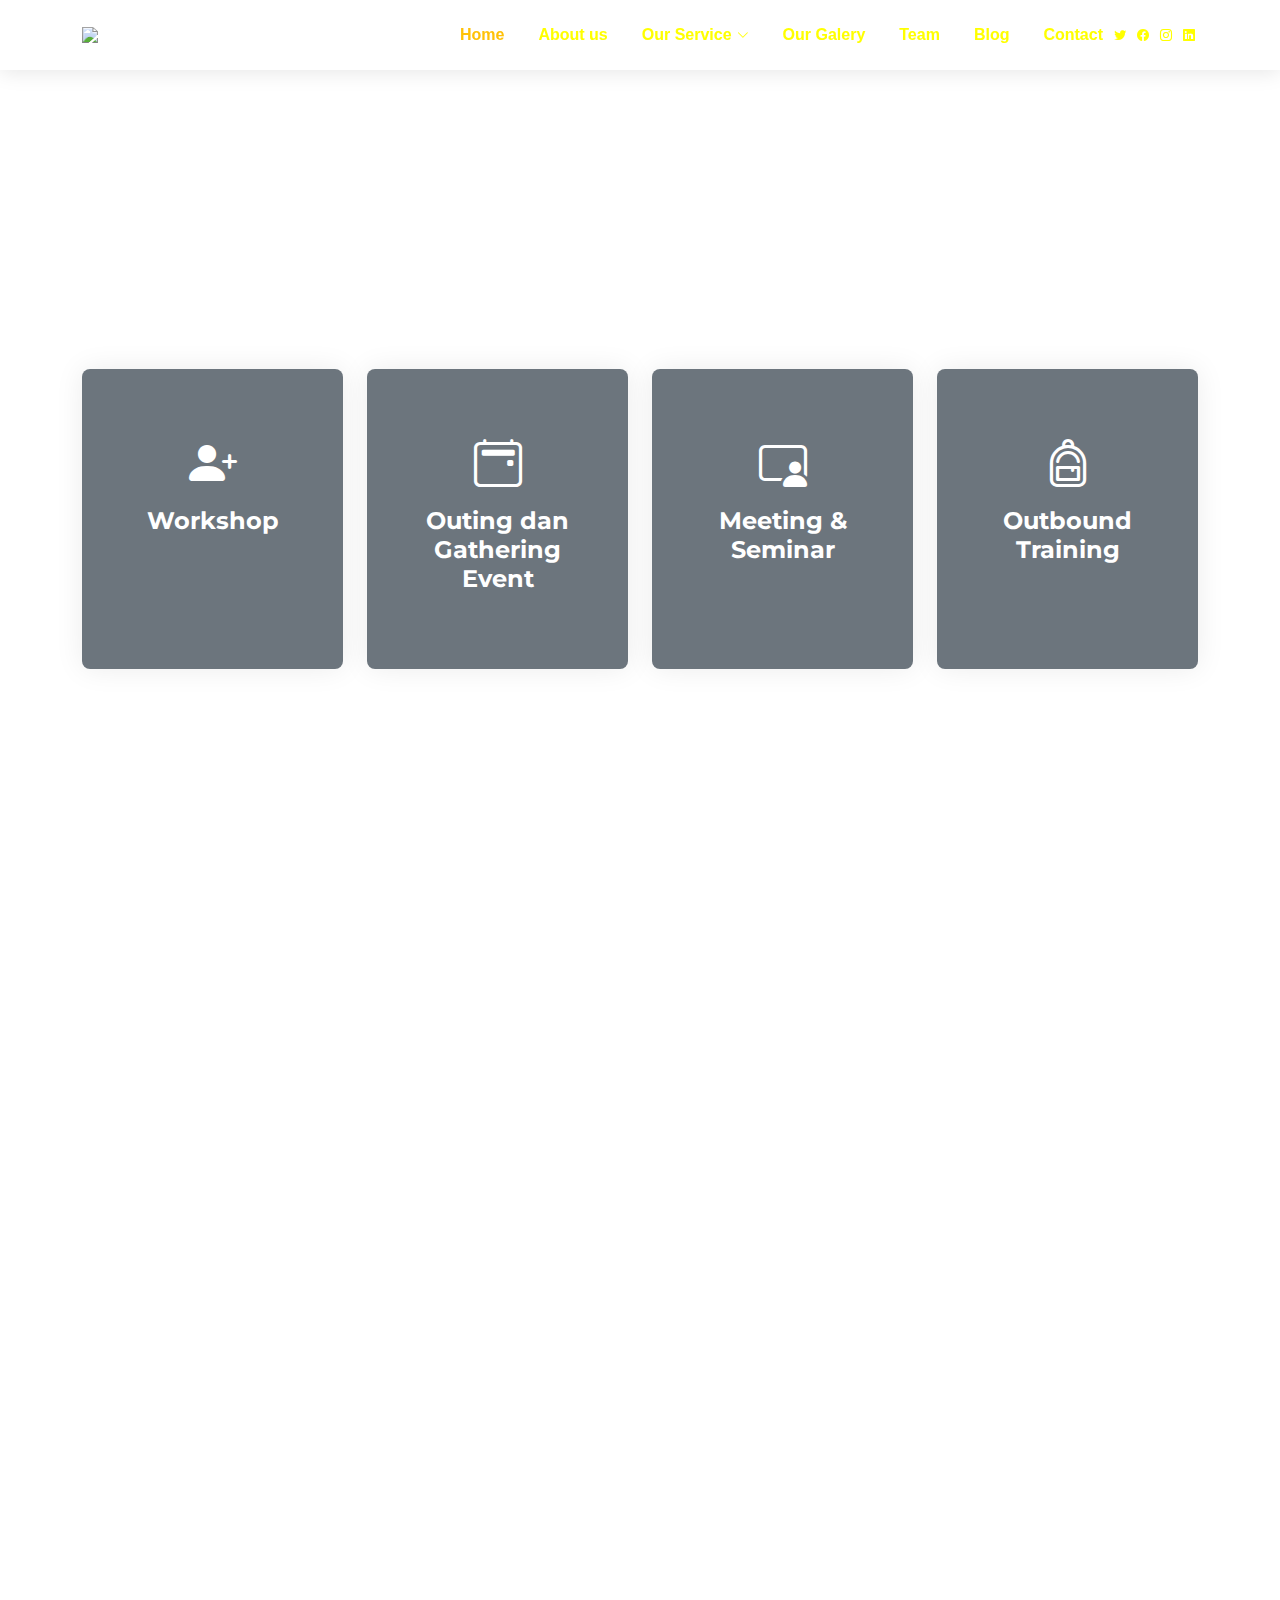
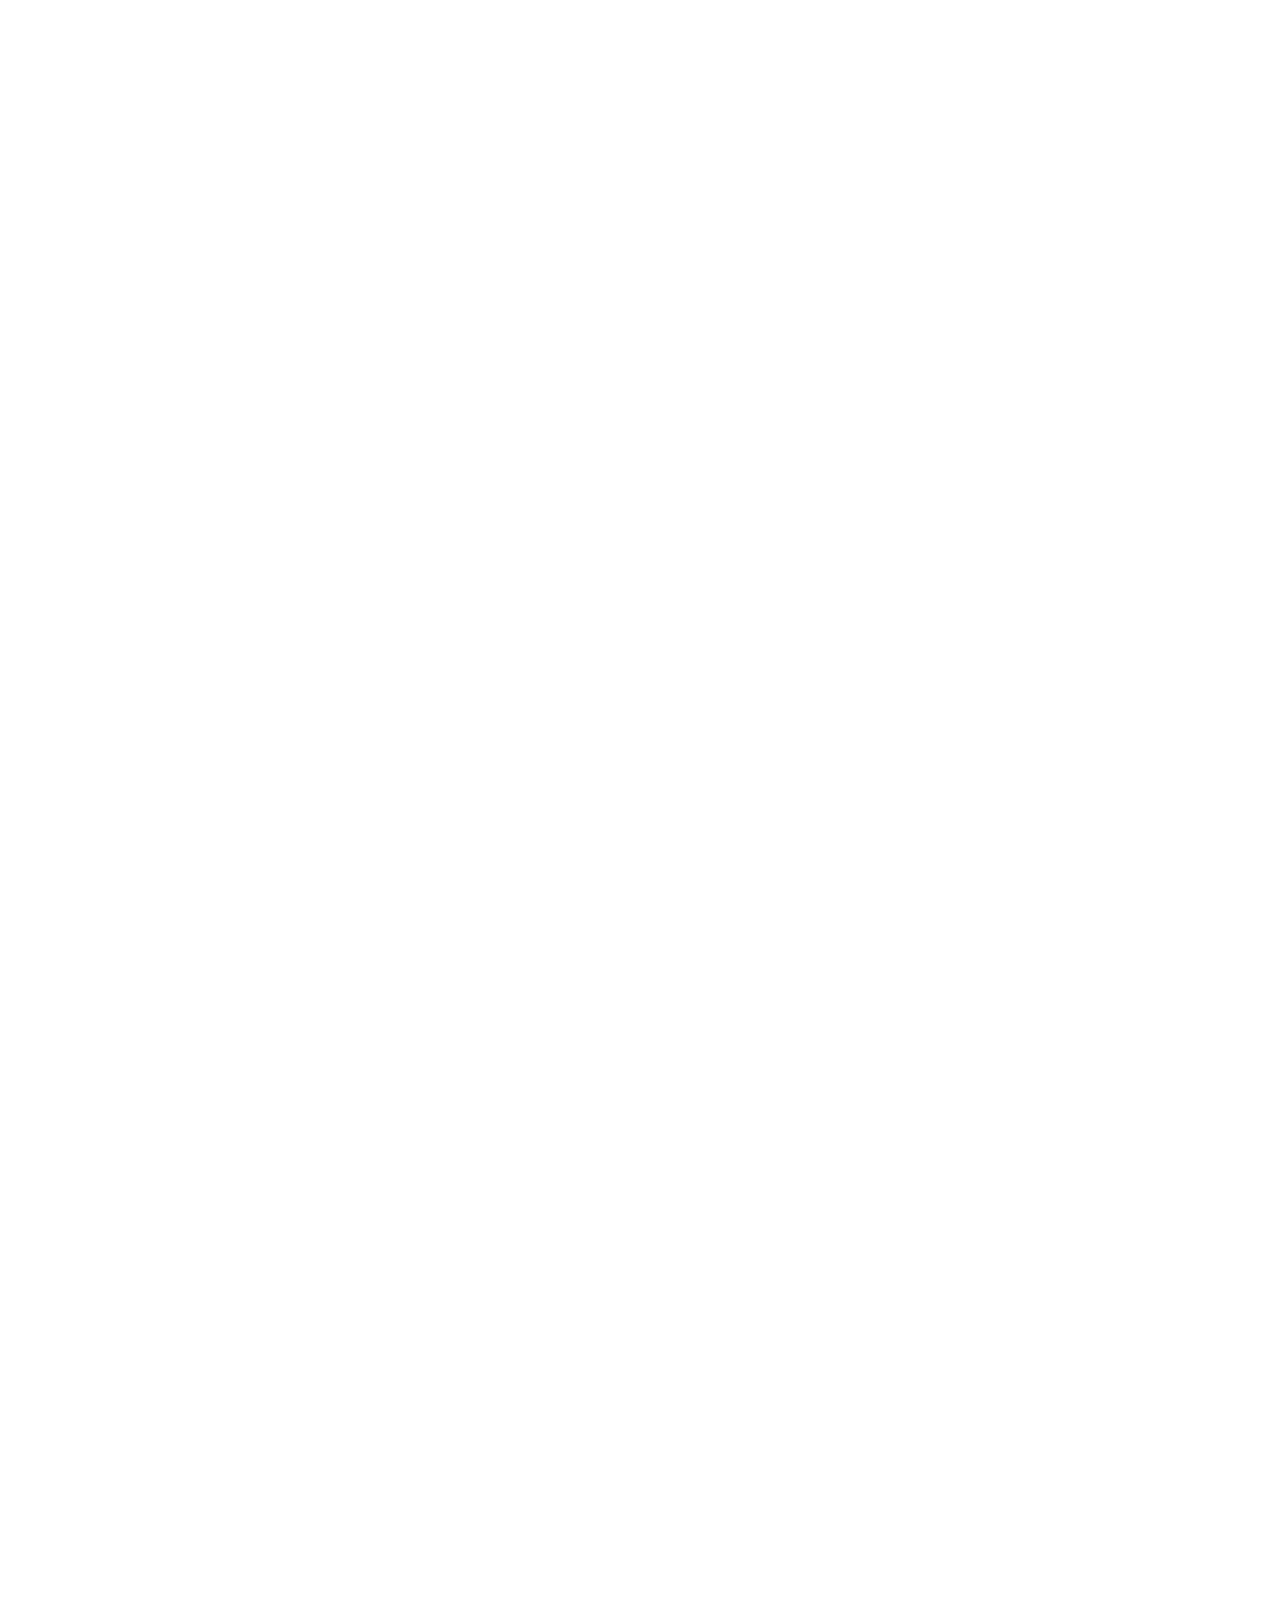
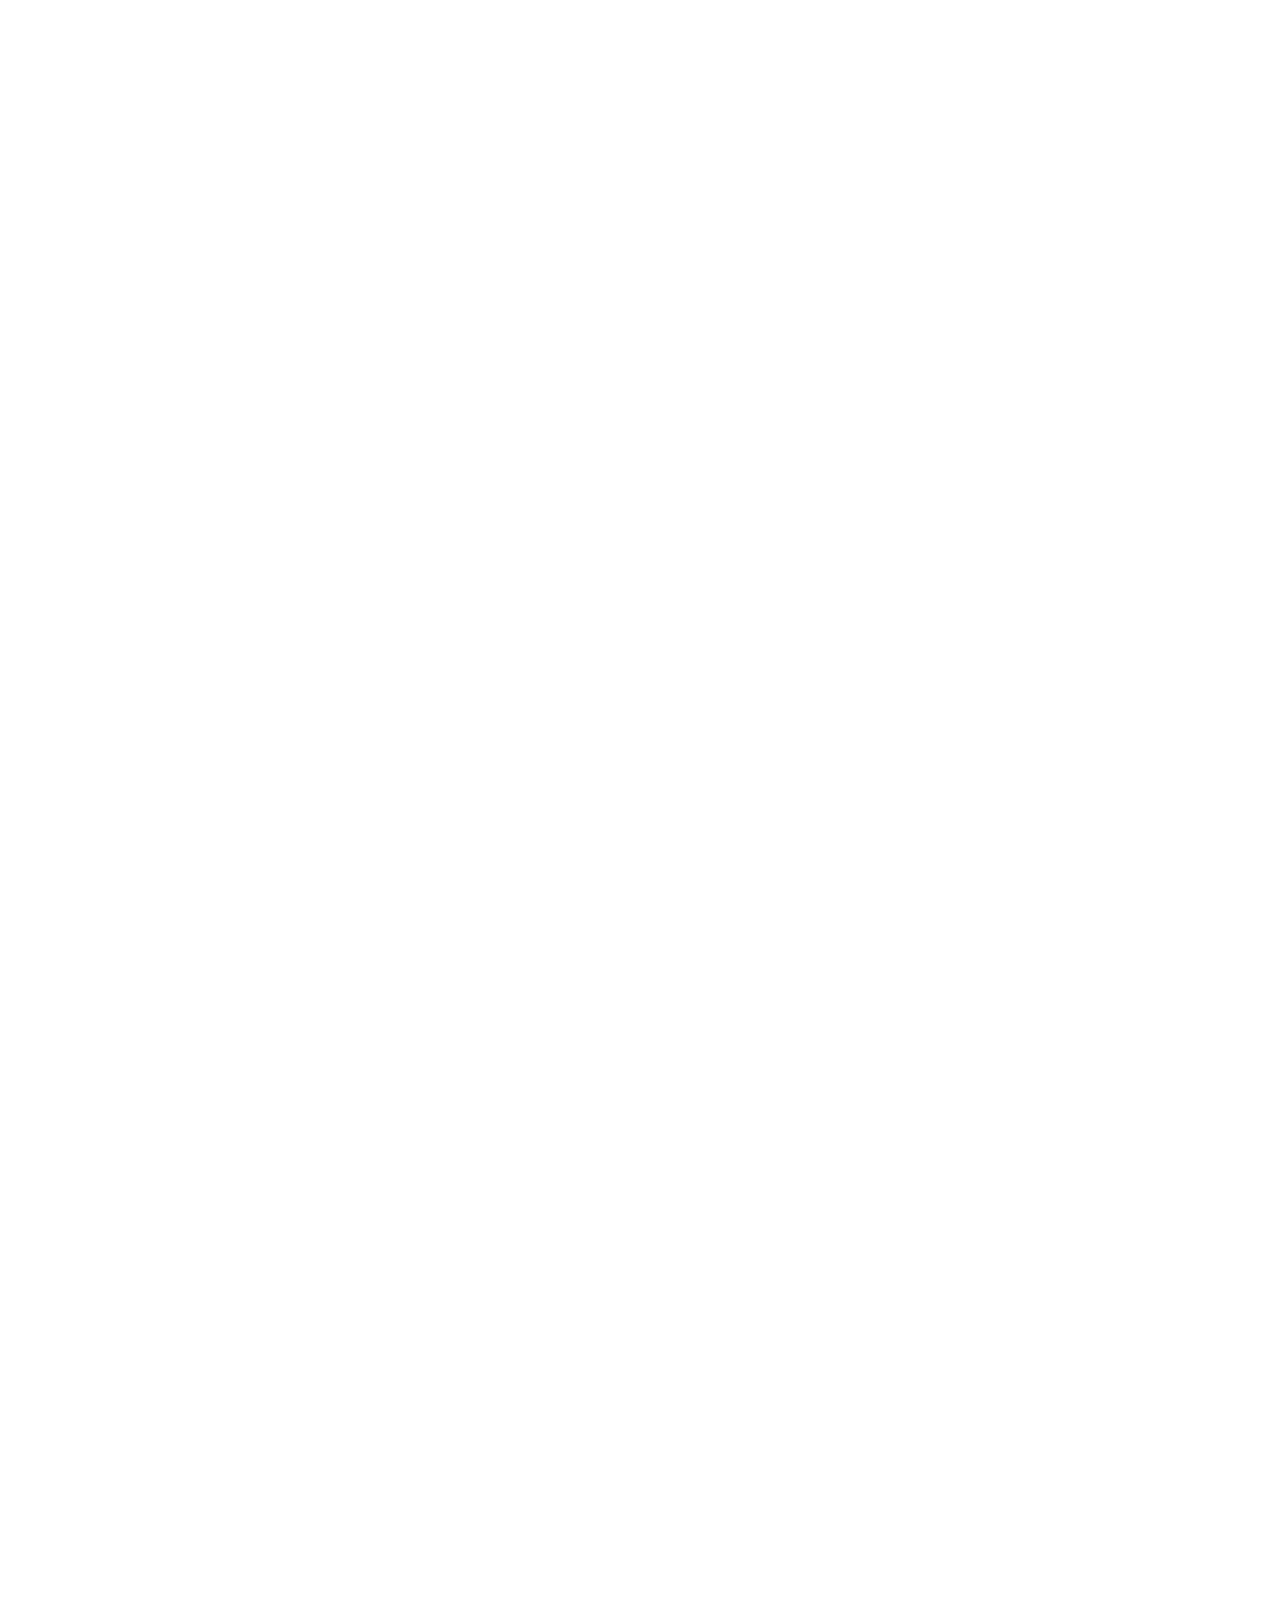
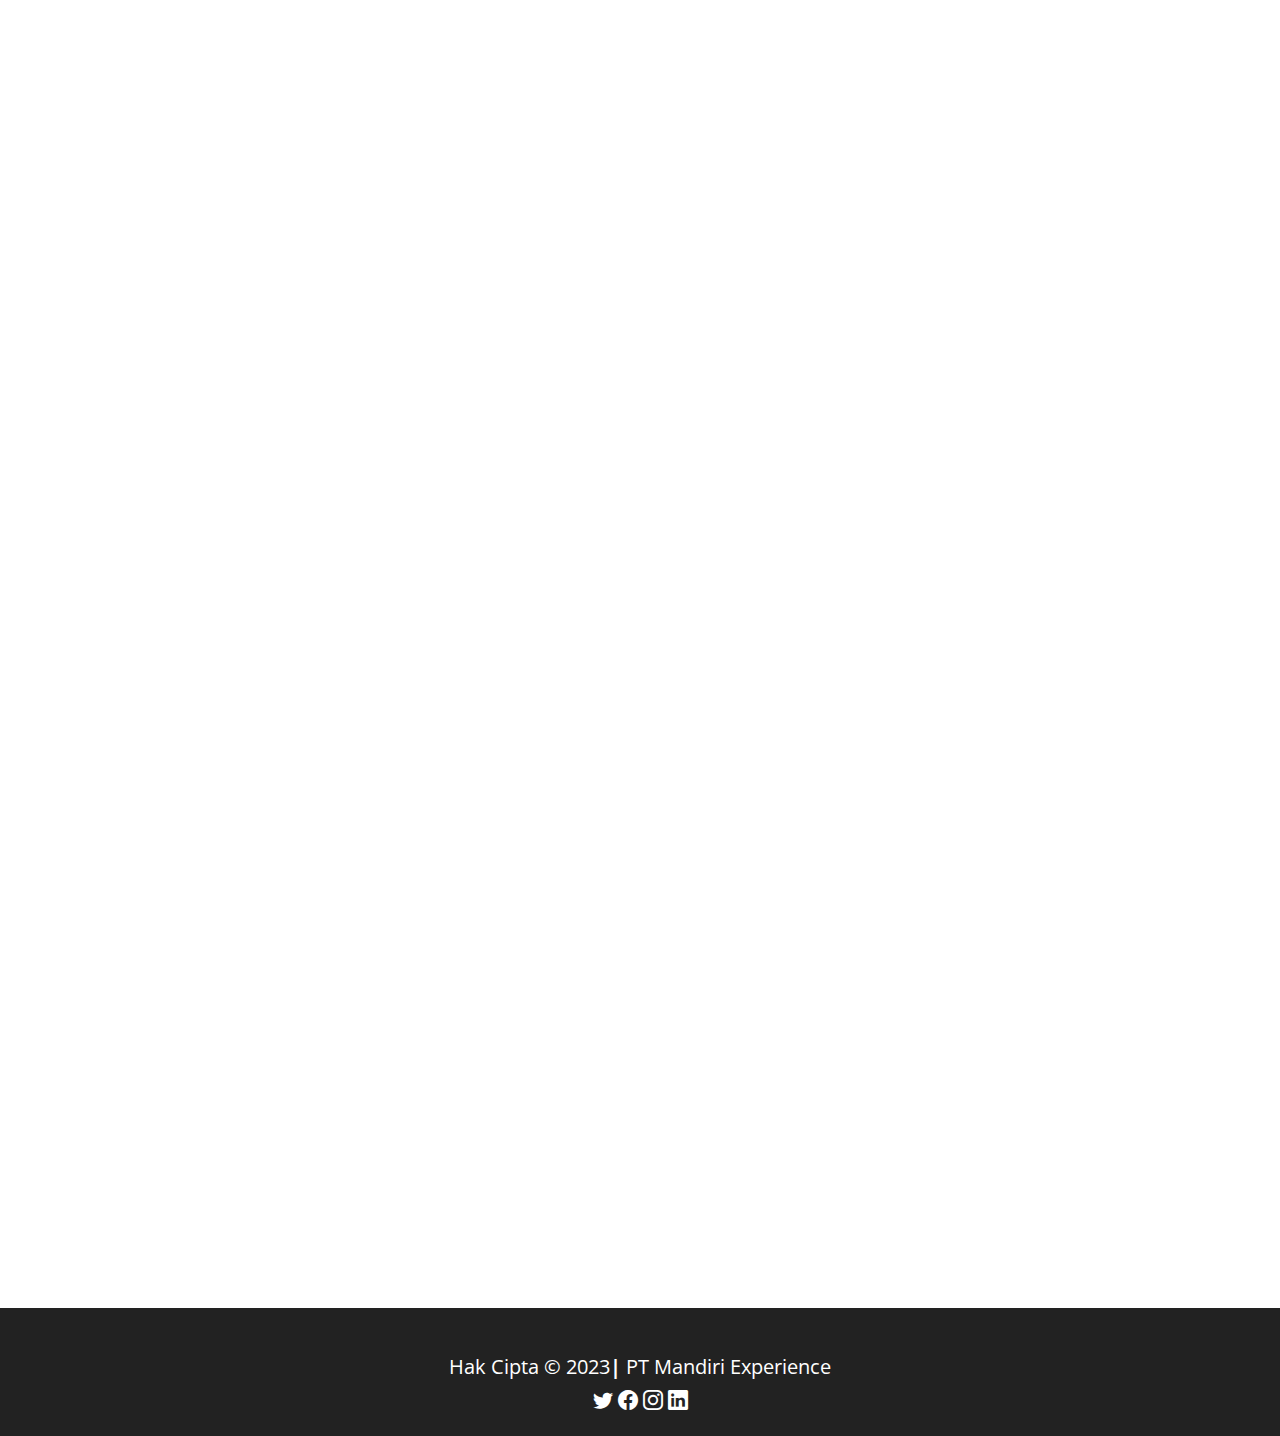
==== commit 14703701: "Update index.html" ====
--- a/index.html
+++ b/index.html
@@ -10,7 +10,7 @@
   <meta content="" name="keywords">
 
   <!-- Favicons -->
-  <!-- <link href="assets/img/favicon.png" rel="icon"> -->
+  <!-- <link href="img/favicon.png" rel="icon"> -->
   <link href="img/apple-touch-icon.png" rel="apple-touch-icon">
 
   <!-- Google Fonts -->
@@ -48,7 +48,7 @@
     <div class="container-fluid container-xl d-flex align-items-center justify-content-between">
       <a href="index.html" class="logo d-flex align-items-center">
         <!-- Uncomment the line below if you also wish to use an image logo -->
-        <!-- <img src="assets/img/logo.png" alt=""> -->
+        <!-- <img src="img/logo.png" alt=""> -->
         <img src="img/logo perusahaan.jpg" >
       </a>
       <nav id="navbar" class="navbar">
@@ -229,7 +229,7 @@
         <div class="row gy-4 align-items-center">
 
           <div class="col-lg-6">
-            <img src="assets/img/stats-img.svg" alt="" class="img-fluid">
+            <img src="img/stats-img.svg" alt="" class="img-fluid">
           </div>
 
           <div class="col-lg-6">
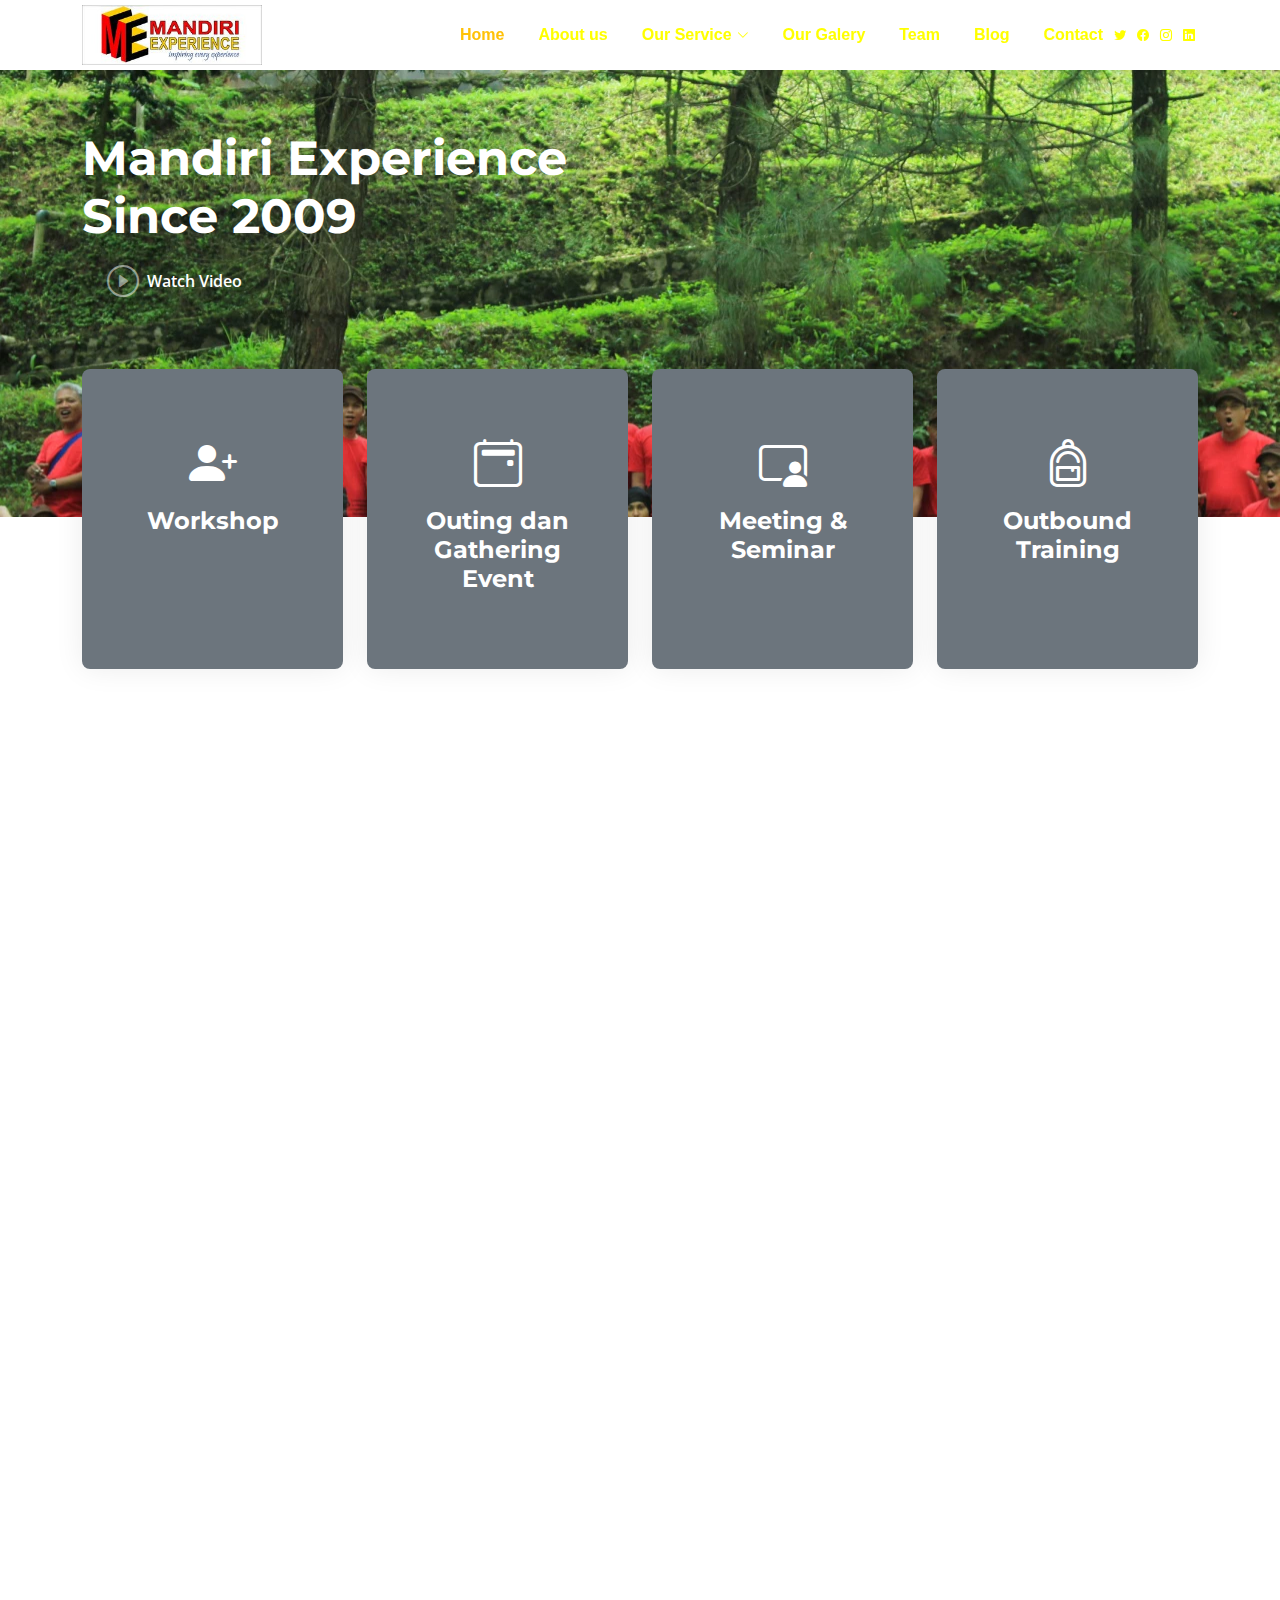
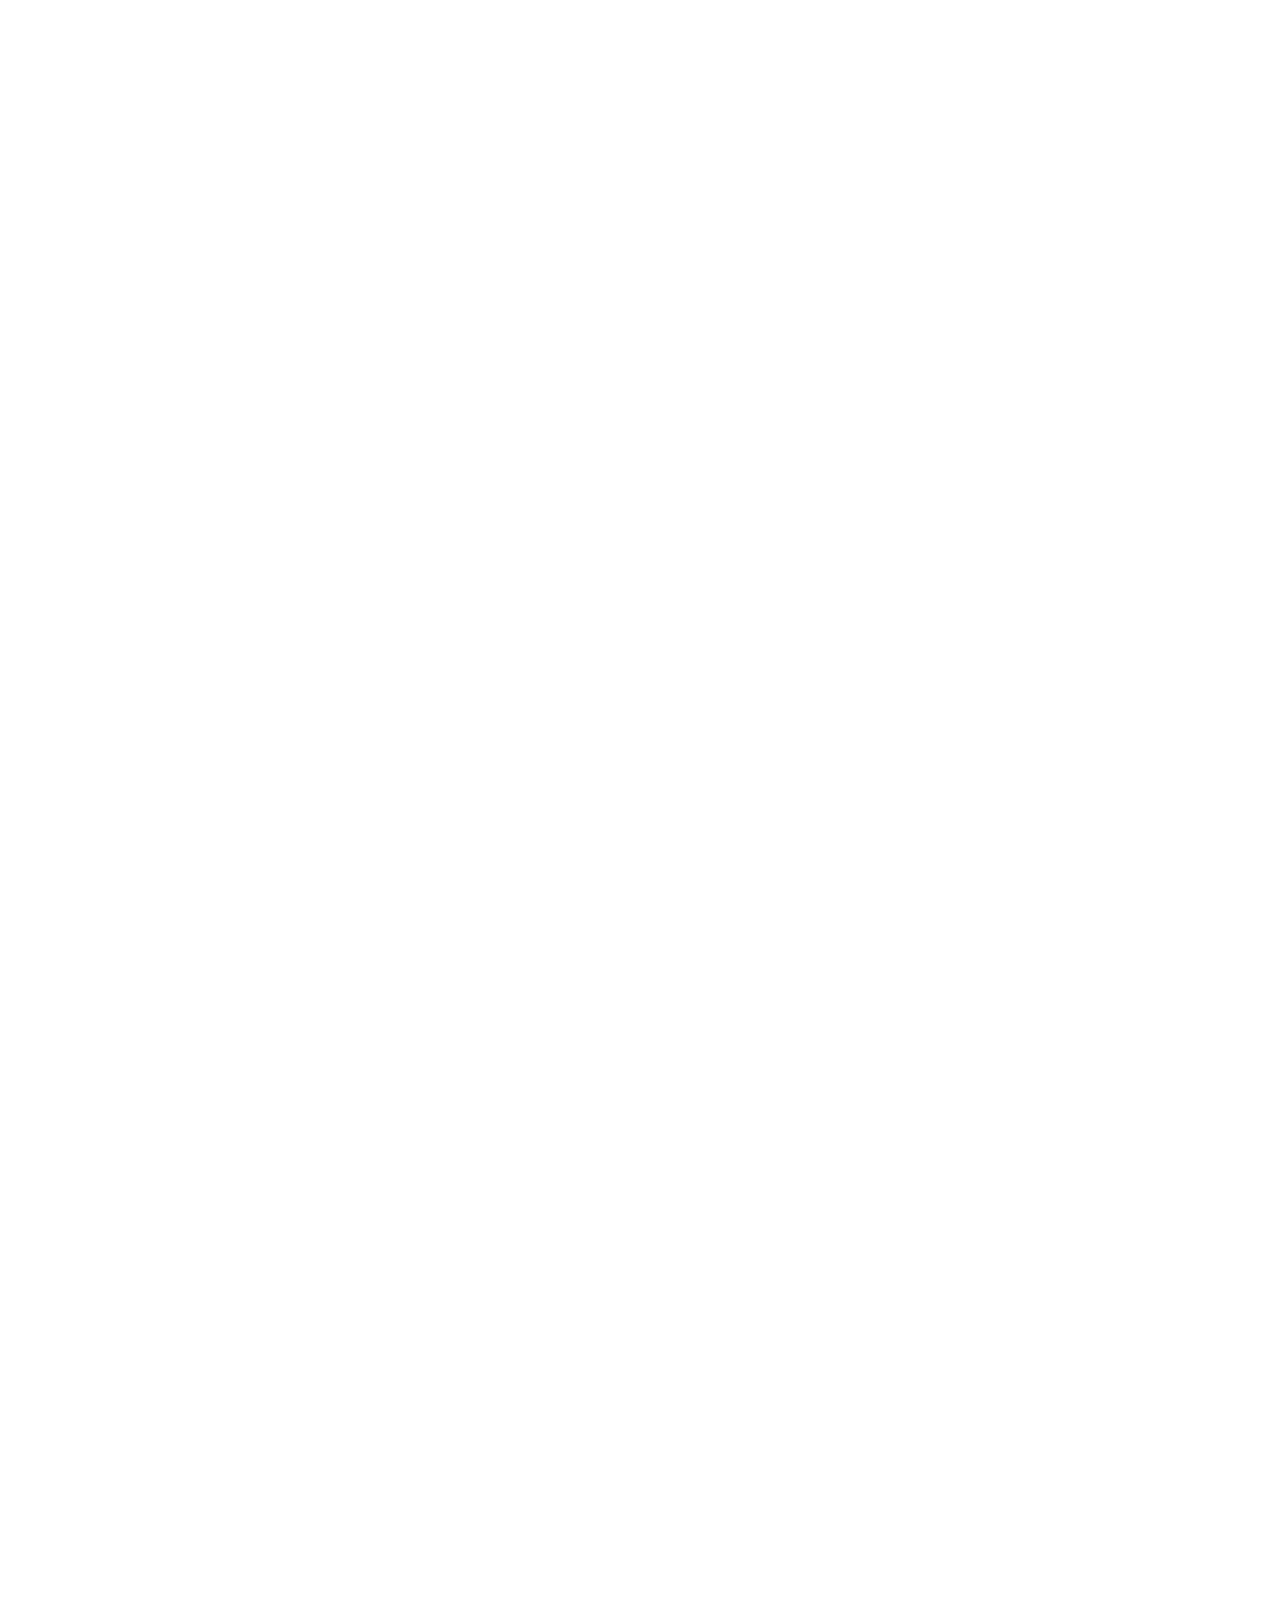
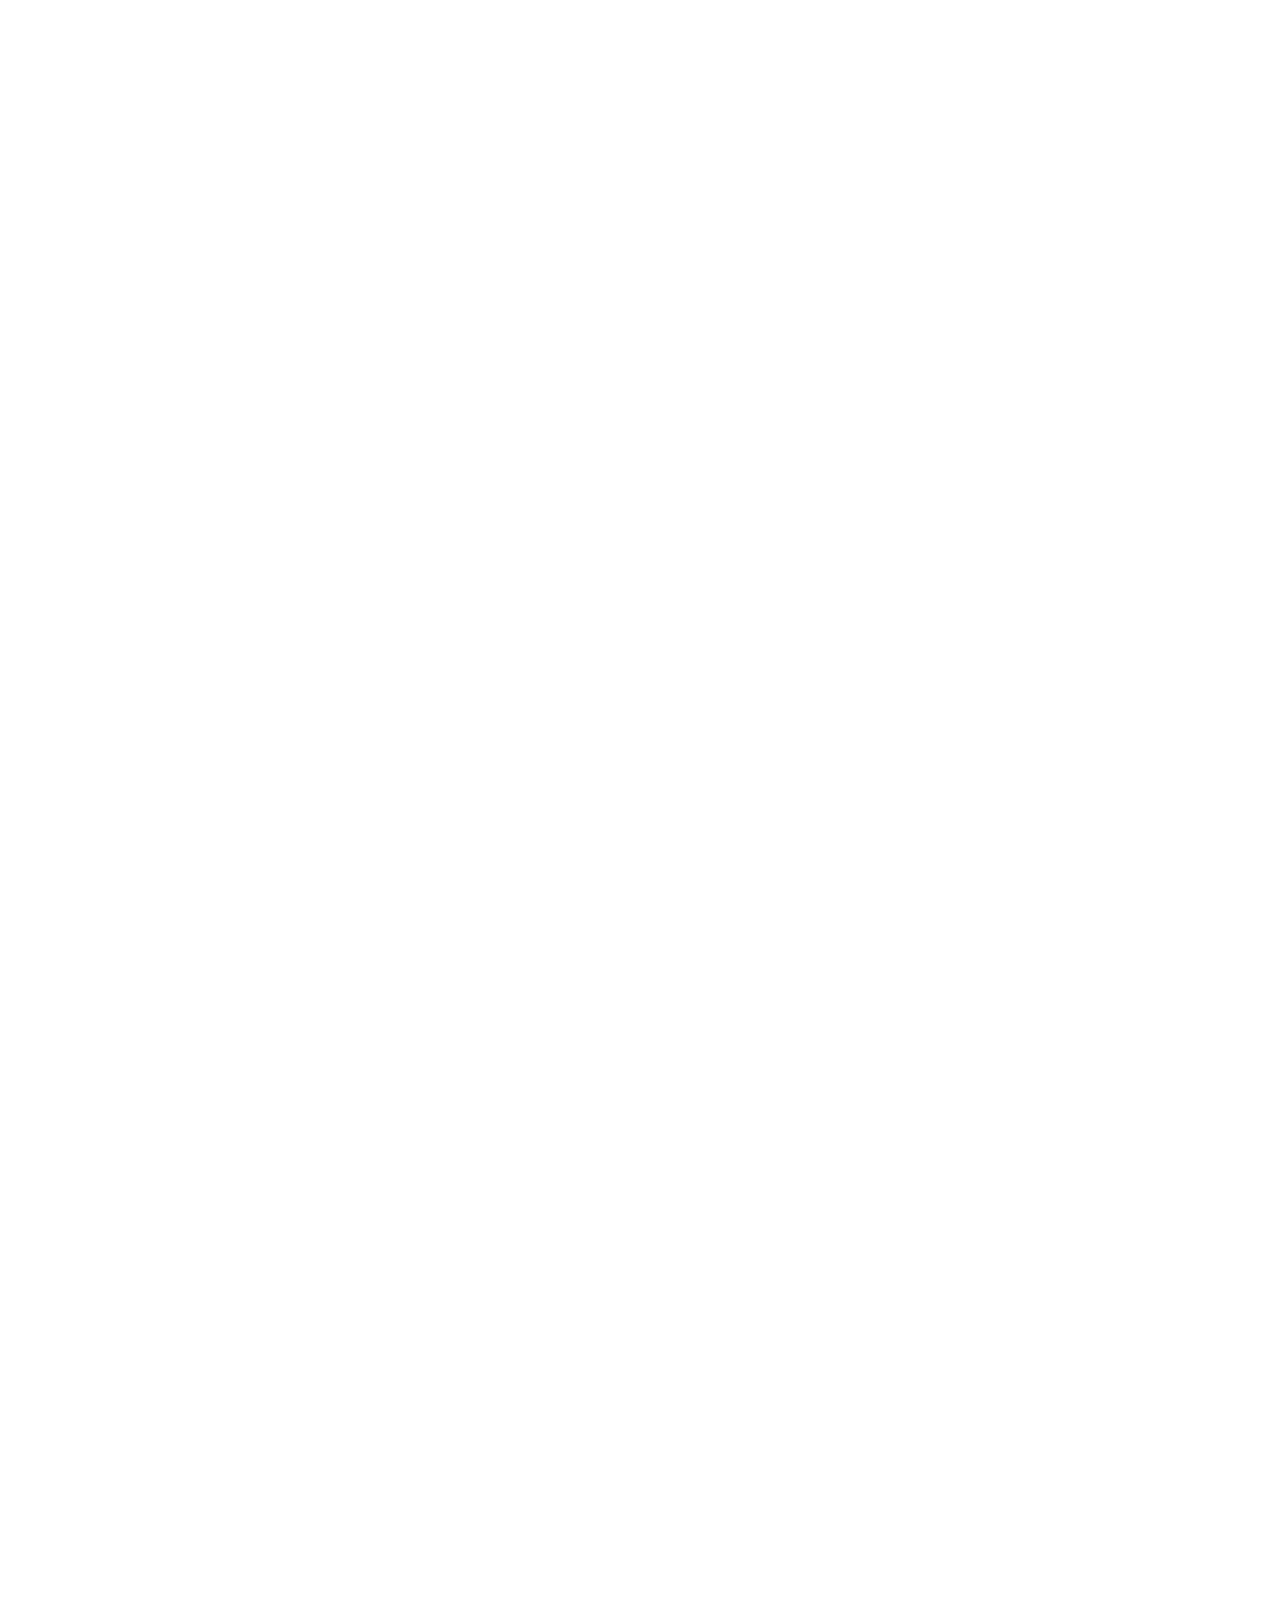
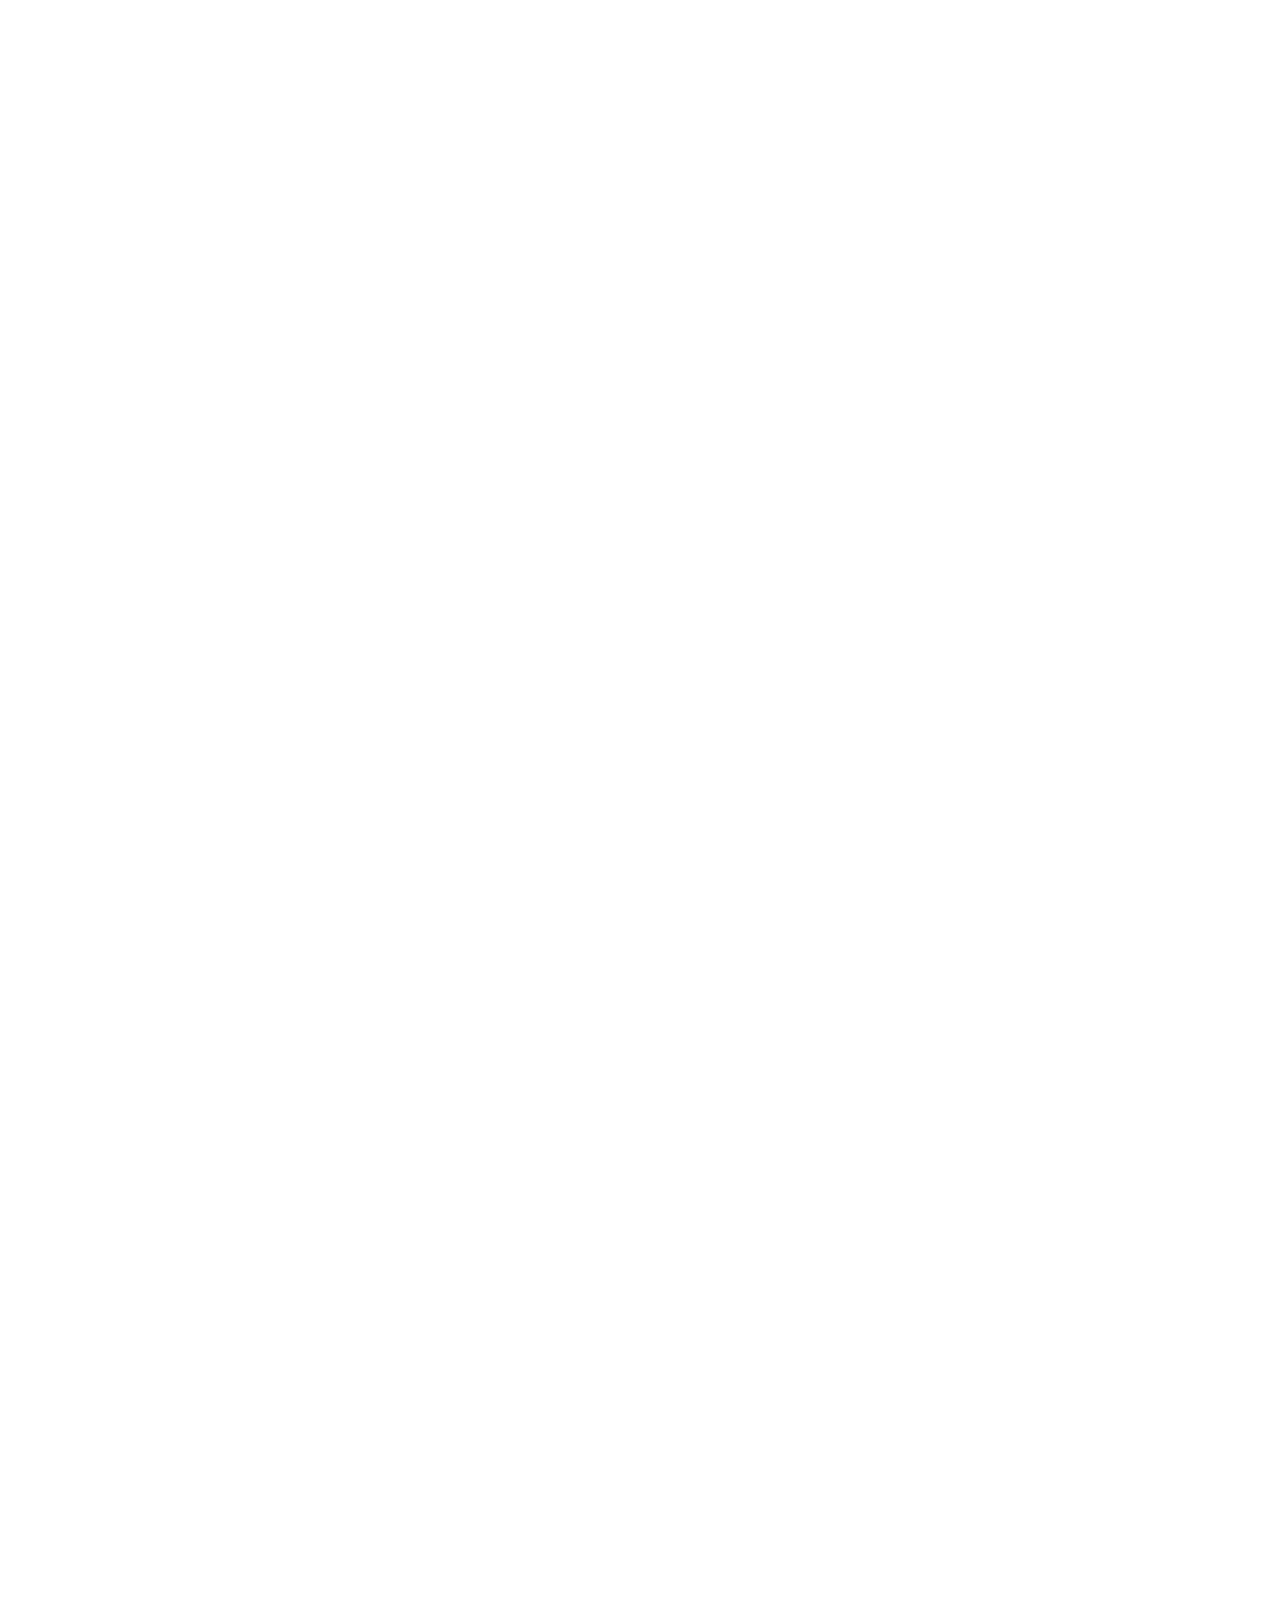
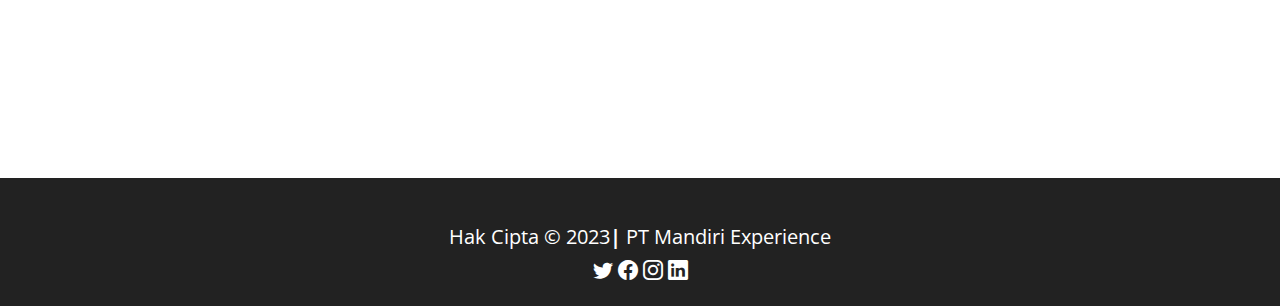
==== commit 75624aad: "Update index.html" ====
--- a/index.html
+++ b/index.html
@@ -10,8 +10,8 @@
   <meta content="" name="keywords">
 
   <!-- Favicons -->
-  <!-- <link href="img/favicon.png" rel="icon"> -->
-  <link href="img/apple-touch-icon.png" rel="apple-touch-icon">
+  <!-- <link href="favicon.png" rel="icon"> -->
+  <link href="apple-touch-icon.png" rel="apple-touch-icon">
 
   <!-- Google Fonts -->
   <link rel="preconnect" href="https://fonts.googleapis.com">
@@ -28,13 +28,6 @@
   <!-- Template Main CSS File -->
   <link href="css/main.css" rel="stylesheet">
 
-  <!-- =======================================================
-  * Template Name: Impact
-  * Updated: Sep 18 2023 with Bootstrap v5.3.2
-  * Template URL: https://bootstrapmade.com/impact-bootstrap-business-website-template/
-  * Author: BootstrapMade.com
-  * License: https://bootstrapmade.com/license/
-  ======================================================== -->
 </head>
 
 <body>
@@ -48,8 +41,8 @@
     <div class="container-fluid container-xl d-flex align-items-center justify-content-between">
       <a href="index.html" class="logo d-flex align-items-center">
         <!-- Uncomment the line below if you also wish to use an image logo -->
-        <!-- <img src="img/logo.png" alt=""> -->
-        <img src="img/logo perusahaan.jpg" >
+        <!-- <img src="logo.png" alt=""> -->
+        <img src="logo perusahaan.jpg" >
       </a>
       <nav id="navbar" class="navbar">
         <ul>
@@ -85,7 +78,7 @@
   <!-- End Header -->
 
   <!-- ======= Hero Section ======= -->
-  <section id="hero" class="hero" style="background-image: url(img/halaman1.webp);">
+  <section id="hero" class="hero" style="background-image: url(halaman1.webp);">
     <div class="container position-relative">
       <div class="row gy-5" data-aos="fade-in">
         <div class="col-lg-6 order-2 order-lg-1 d-flex flex-column justify-content-center text-center text-lg-start">
@@ -155,7 +148,7 @@
         <div class="row gy-4">
           <div class="col-lg-6">
             <h3>Mandiri Experience</h3>
-            <img src="img/about.jpg" class="img-fluid rounded-4 mb-4" alt="">
+            <img src="about.jpg" class="img-fluid rounded-4 mb-4" alt="">
             <h4>VISI :</h4>
             <p>
               Memfasilitasi peningkatan sumber daya manusia dalam mengembangkan diri,
@@ -182,7 +175,7 @@
               dengan di dukung pengalaman dan tim kerja yang berkompeten, menjadikan setiap program yang di desain lebih berkualitas secara service dan objective.
               </p>
               <div class="position-relative mt-4">
-                <img src="img/about-2.jpg" class="img-fluid rounded-4" alt="">
+                <img src="about-2.jpg" class="img-fluid rounded-4" alt="">
                 <a href="https://www.youtube.com/watch?v=LXb3EKWsInQ" class="glightbox play-btn"></a>
               </div>
             </div>
@@ -198,23 +191,23 @@
 
         <div class="clients-slider swiper">
           <div class="swiper-wrapper align-items-center">
-            <div class="swiper-slide"><img src="img/clients/1.png" class="img-fluid" alt=""></div>
-            <div class="swiper-slide"><img src="img/clients/2.png" class="img-fluid" alt=""></div>
-            <div class="swiper-slide"><img src="img/clients/3.png" class="img-fluid" alt=""></div>
-            <div class="swiper-slide"><img src="img/clients/4.png" class="img-fluid" alt=""></div>
-            <div class="swiper-slide"><img src="img/clients/5.png" class="img-fluid" alt=""></div>
-            <div class="swiper-slide"><img src="img/clients/6.png" class="img-fluid" alt=""></div>
-            <div class="swiper-slide"><img src="img/clients/7.jpg" class="img-fluid" alt=""></div>
-            <div class="swiper-slide"><img src="img/clients/8.png" class="img-fluid" alt=""></div>
-            <div class="swiper-slide"><img src="img/clients/9.png" class="img-fluid" alt=""></div>
-            <div class="swiper-slide"><img src="img/clients/10.png" class="img-fluid" alt=""></div>
-            <div class="swiper-slide"><img src="img/clients/11.png" class="img-fluid" alt=""></div>
-            <div class="swiper-slide"><img src="img/clients/12.png" class="img-fluid" alt=""></div>
-            <div class="swiper-slide"><img src="img/clients/13.png" class="img-fluid" alt=""></div>
-            <div class="swiper-slide"><img src="img/clients/14.jpg" class="img-fluid" alt=""></div>
-            <div class="swiper-slide"><img src="img/clients/15.jpg" class="img-fluid" alt=""></div>
-            <div class="swiper-slide"><img src="img/clients/16.png" class="img-fluid" alt=""></div>
-            <div class="swiper-slide"><img src="img/clients/17.png" class="img-fluid" alt=""></div>
+            <div class="swiper-slide"><img src="clients/1.png" class="img-fluid" alt=""></div>
+            <div class="swiper-slide"><img src="clients/2.png" class="img-fluid" alt=""></div>
+            <div class="swiper-slide"><img src="clients/3.png" class="img-fluid" alt=""></div>
+            <div class="swiper-slide"><img src="clients/4.png" class="img-fluid" alt=""></div>
+            <div class="swiper-slide"><img src="clients/5.png" class="img-fluid" alt=""></div>
+            <div class="swiper-slide"><img src="clients/6.png" class="img-fluid" alt=""></div>
+            <div class="swiper-slide"><img src="clients/7.jpg" class="img-fluid" alt=""></div>
+            <div class="swiper-slide"><img src="clients/8.png" class="img-fluid" alt=""></div>
+            <div class="swiper-slide"><img src="clients/9.png" class="img-fluid" alt=""></div>
+            <div class="swiper-slide"><img src="clients/10.png" class="img-fluid" alt=""></div>
+            <div class="swiper-slide"><img src="clients/11.png" class="img-fluid" alt=""></div>
+            <div class="swiper-slide"><img src="clients/12.png" class="img-fluid" alt=""></div>
+            <div class="swiper-slide"><img src="clients/13.png" class="img-fluid" alt=""></div>
+            <div class="swiper-slide"><img src="clients/14.jpg" class="img-fluid" alt=""></div>
+            <div class="swiper-slide"><img src="clients/15.jpg" class="img-fluid" alt=""></div>
+            <div class="swiper-slide"><img src="clients/16.png" class="img-fluid" alt=""></div>
+            <div class="swiper-slide"><img src="clients/17.png" class="img-fluid" alt=""></div>
           </div>
         </div>
 
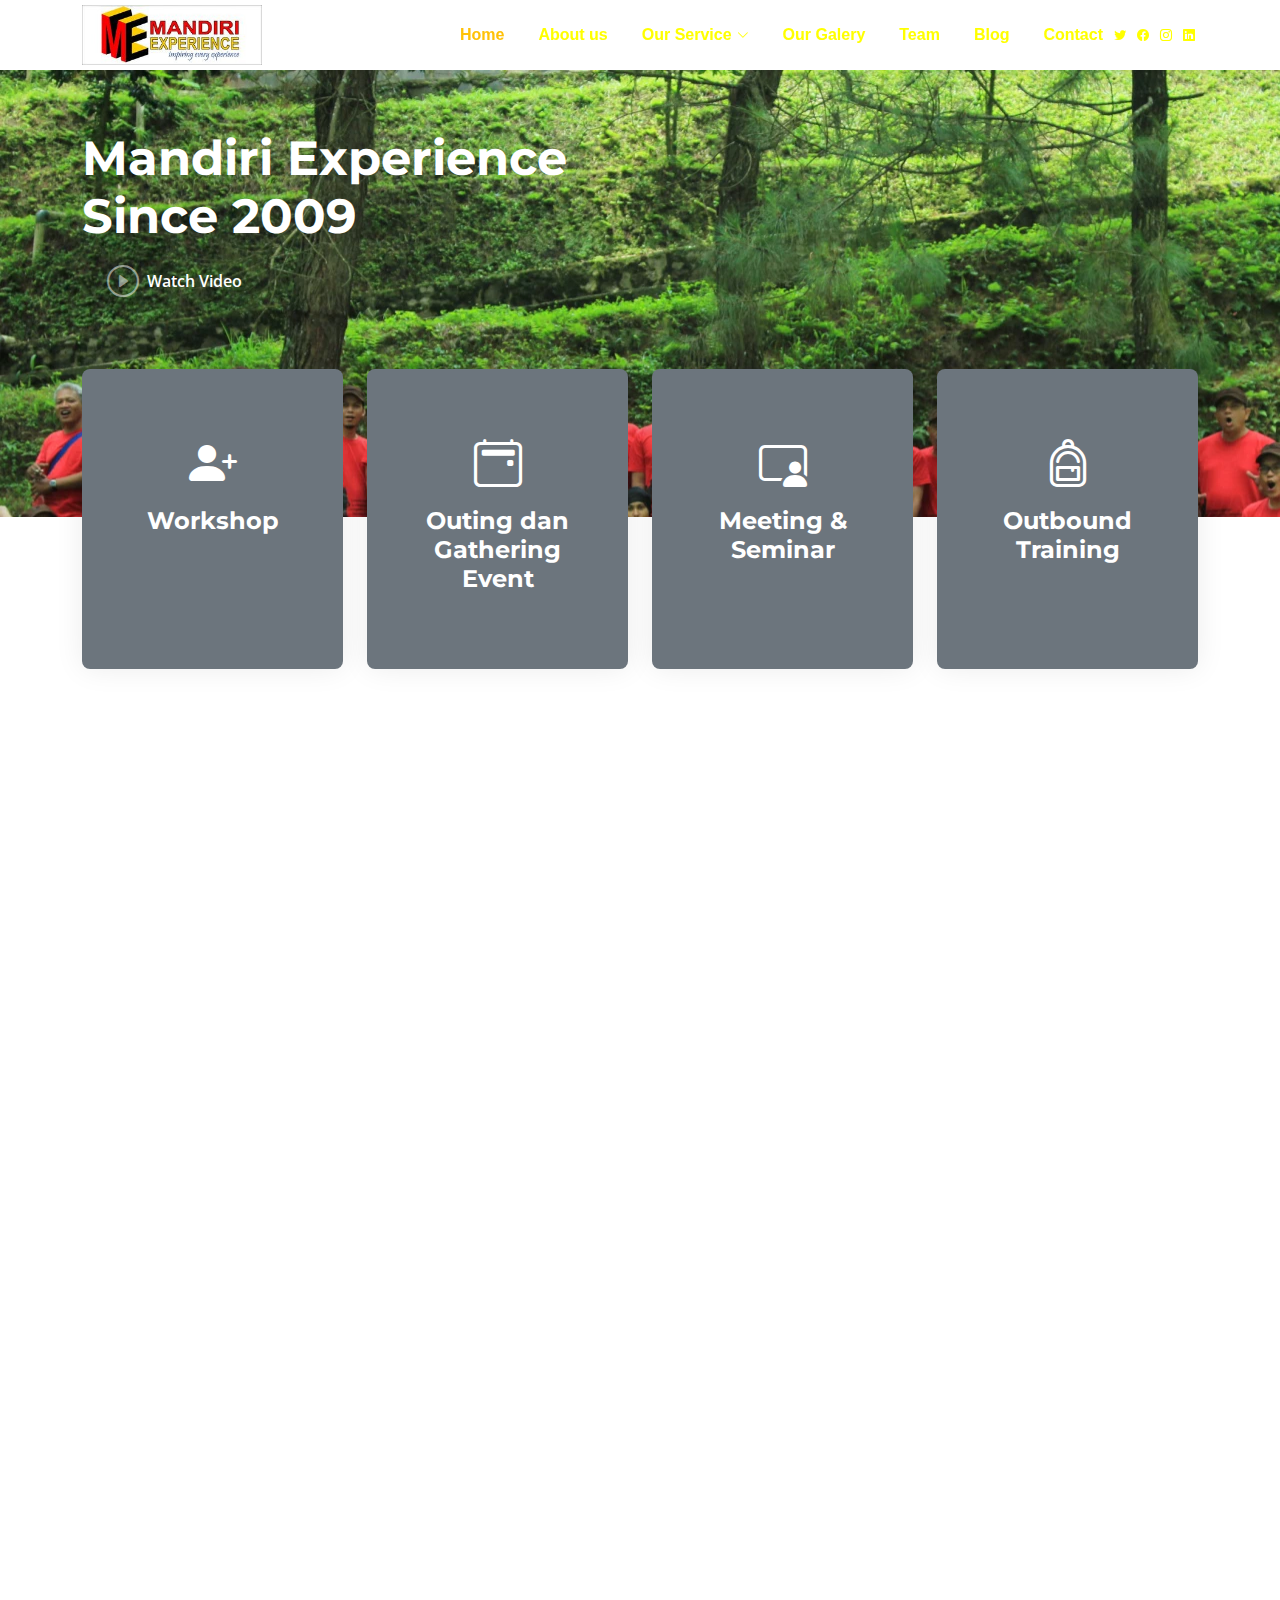
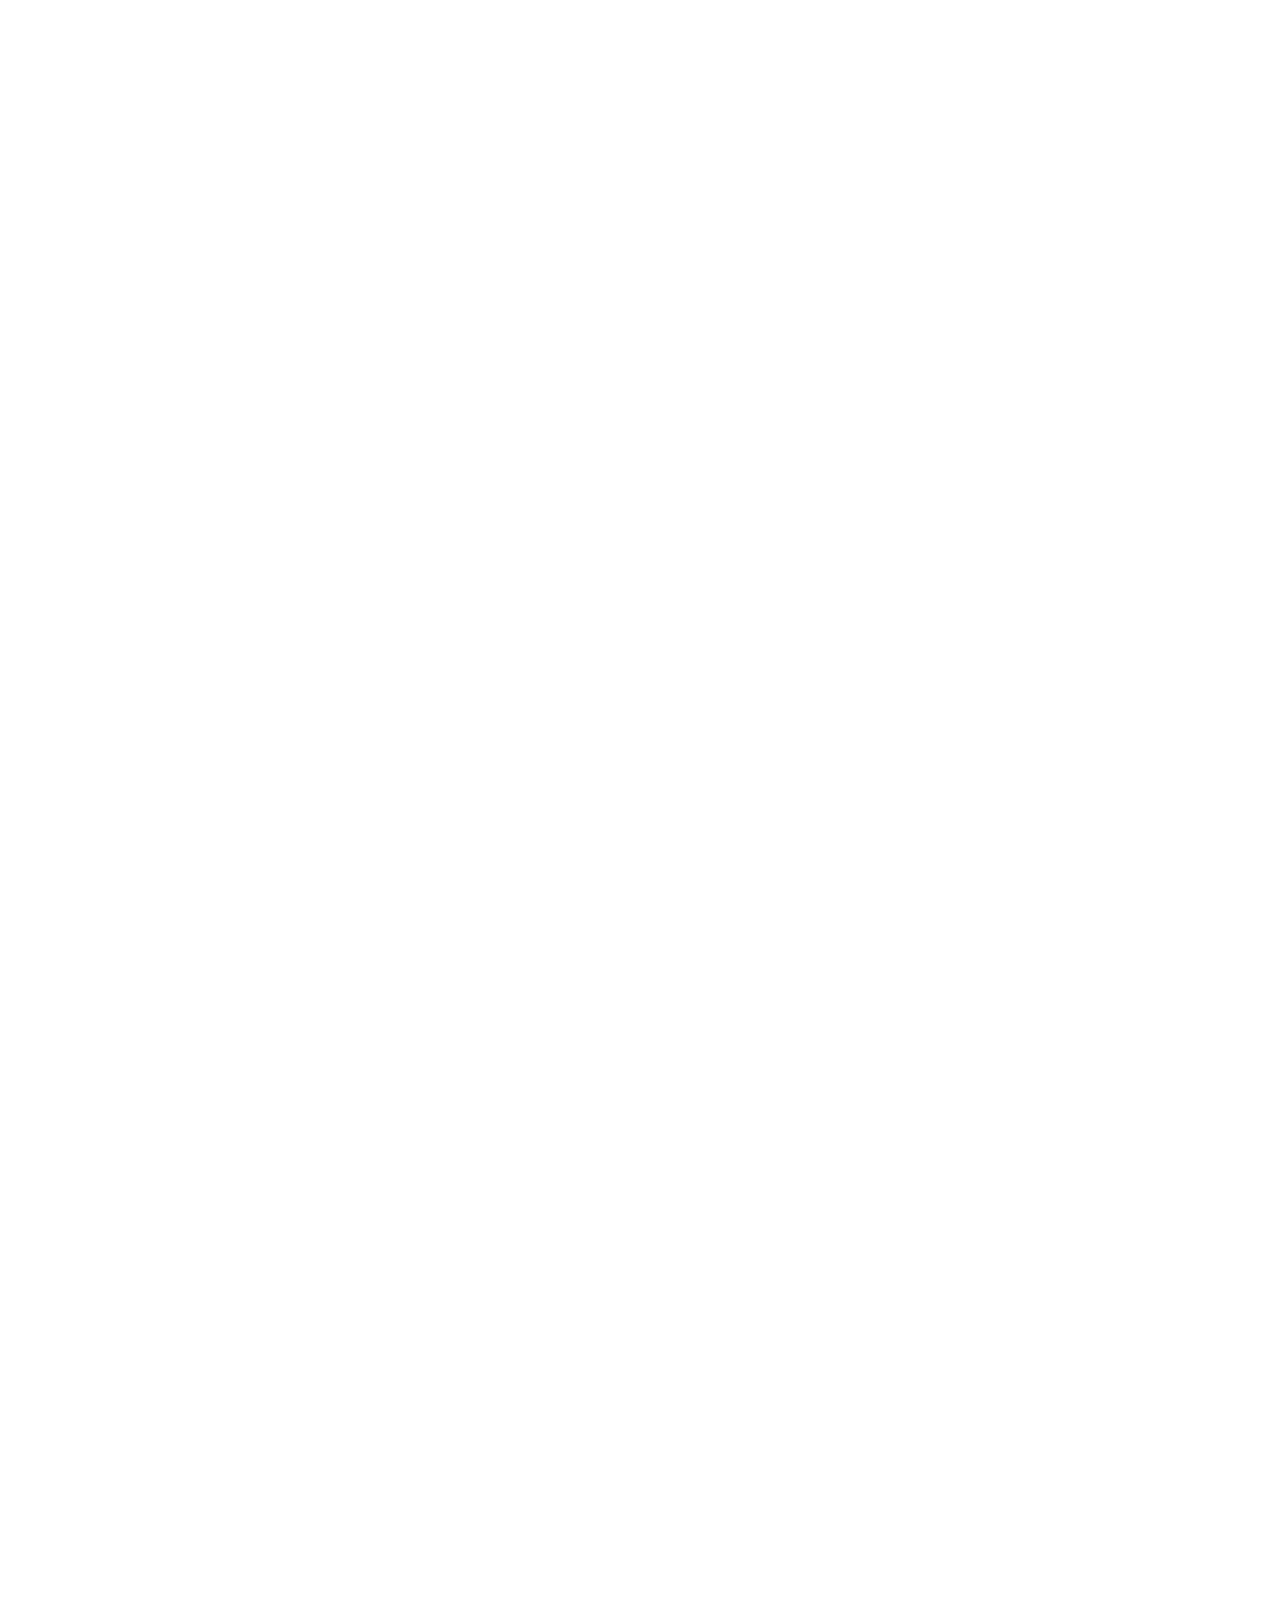
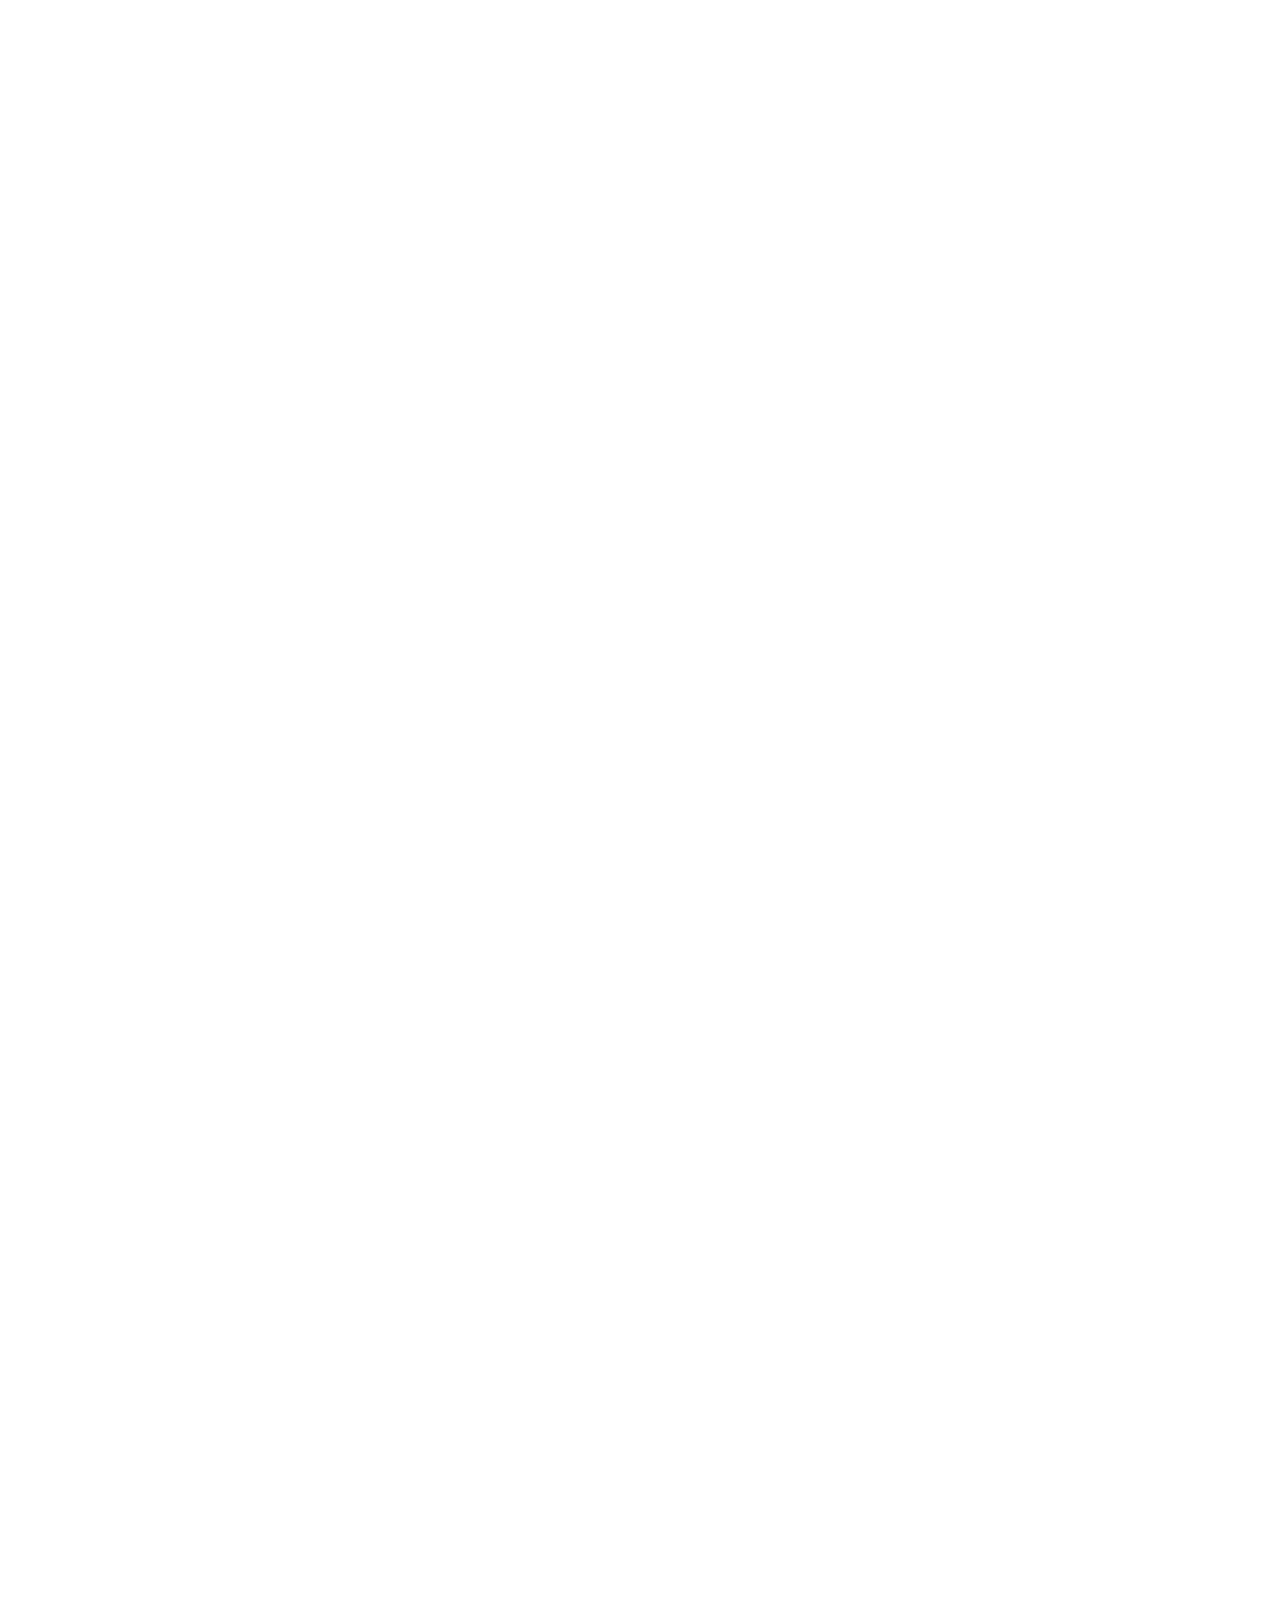
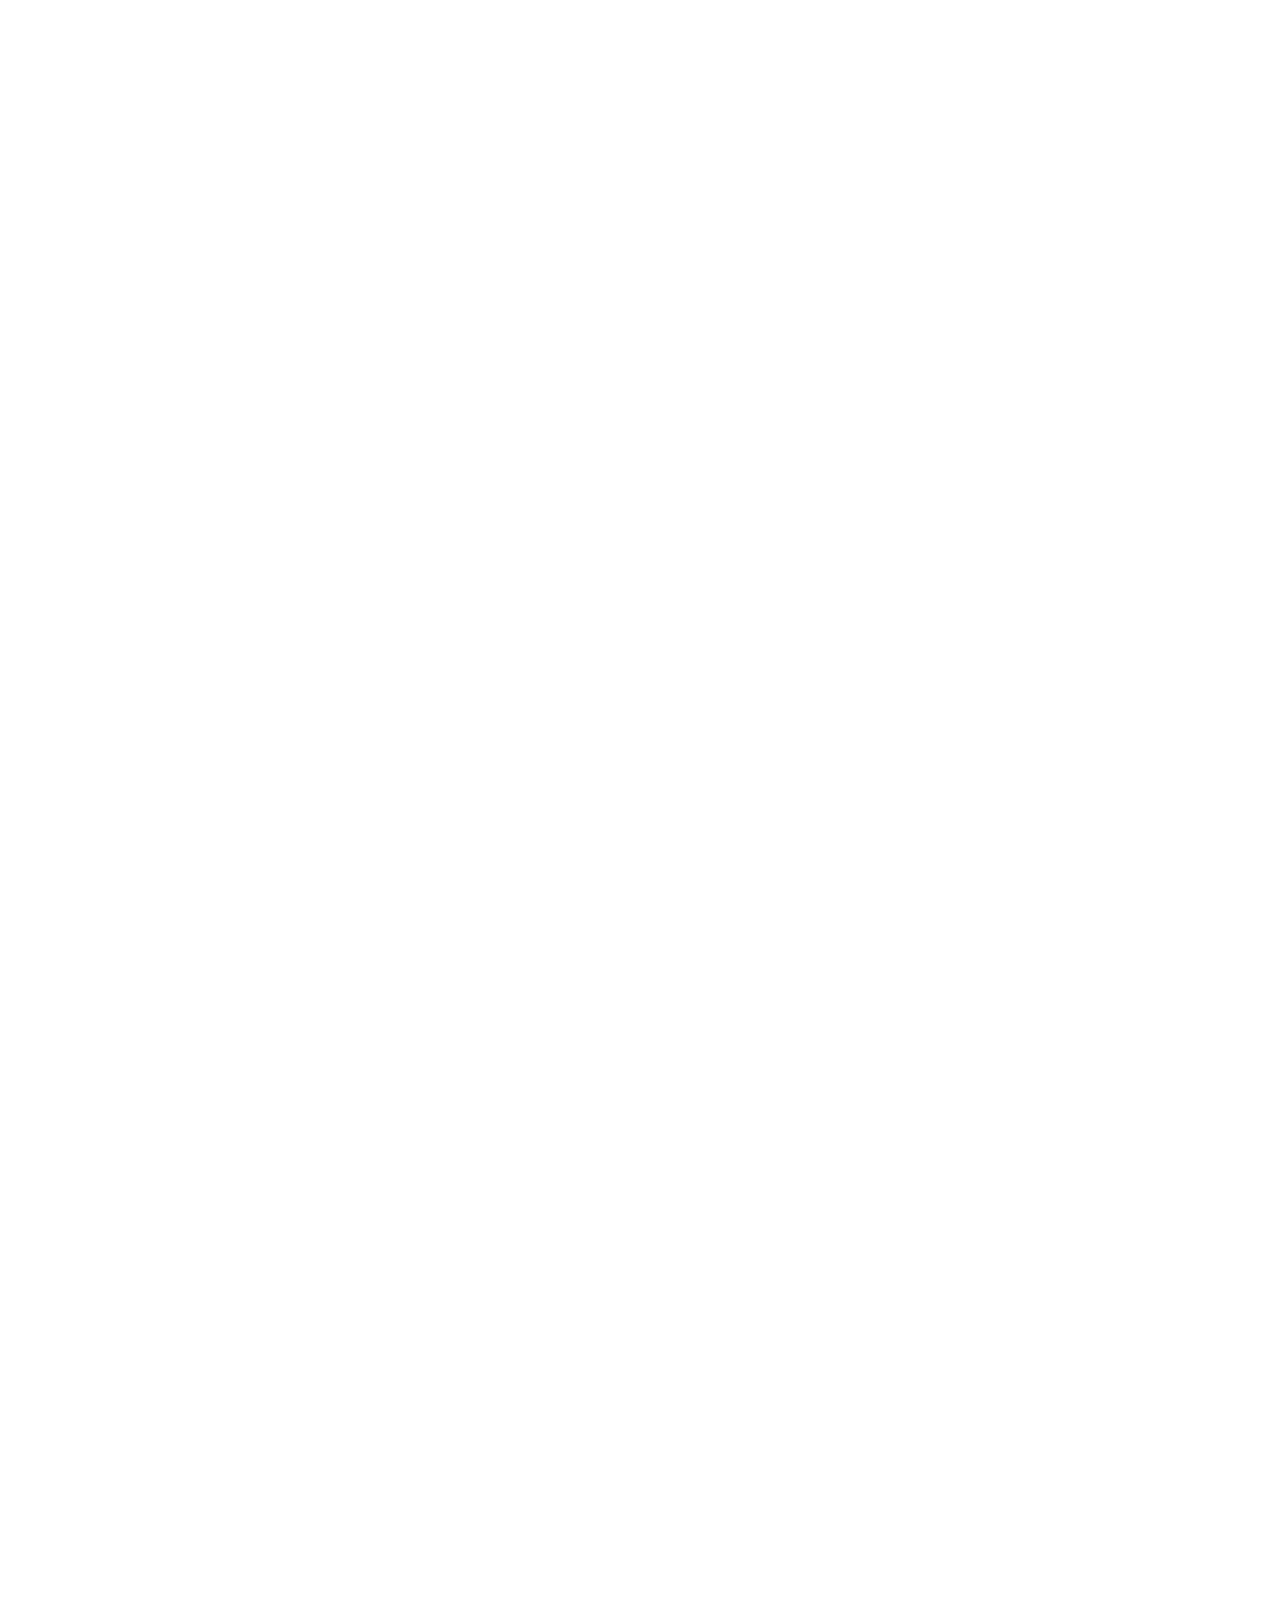
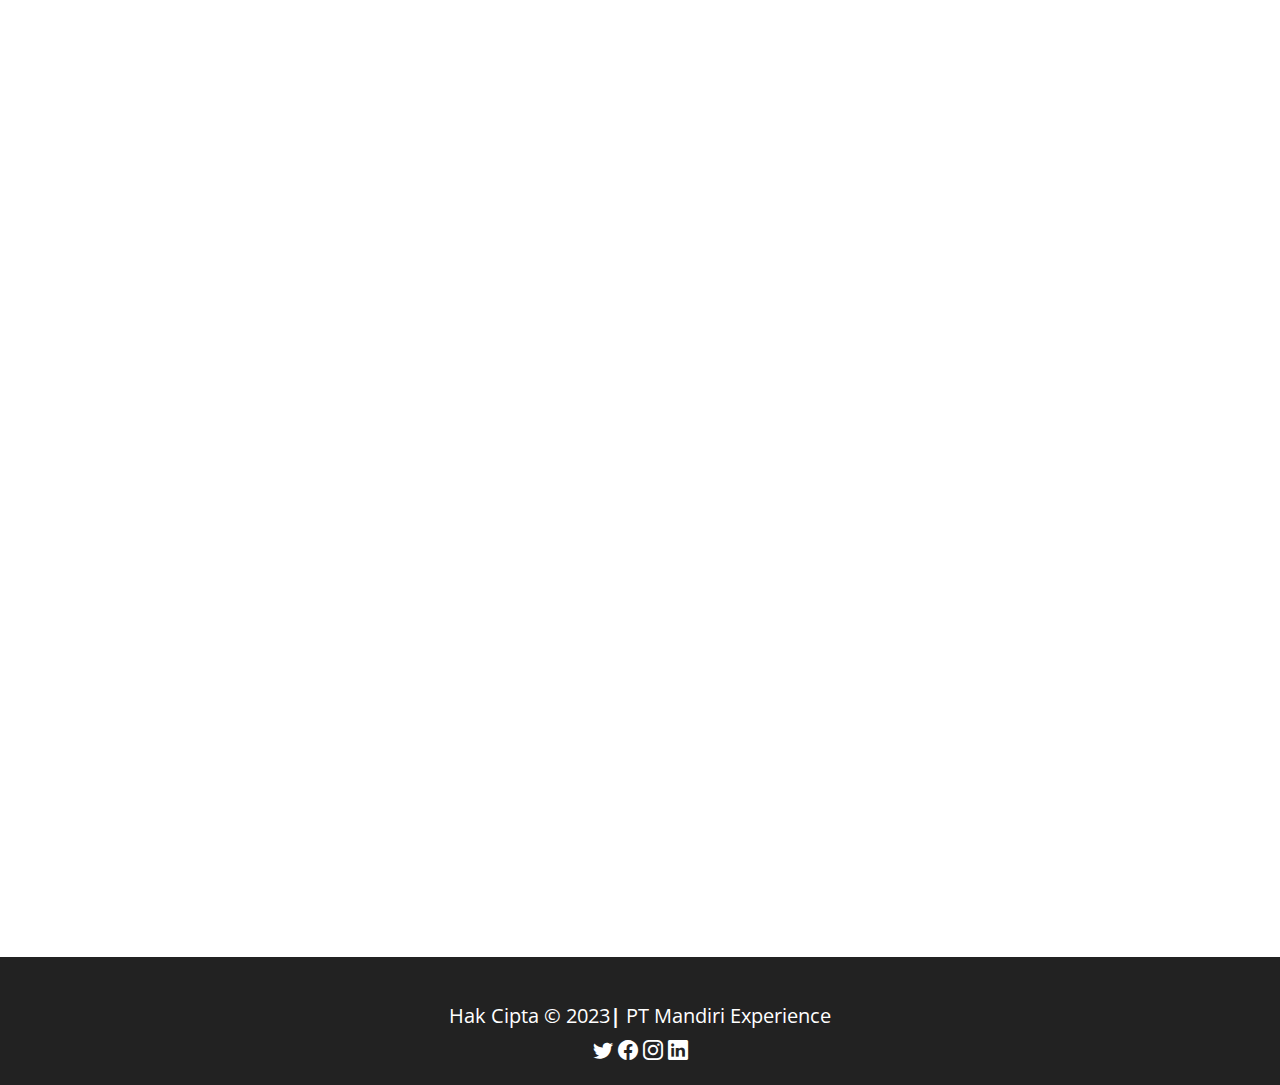
==== commit 70953008: "Update index.html" ====
--- a/index.html
+++ b/index.html
@@ -369,7 +369,7 @@
               <div class="testimonial-wrap">
                 <div class="testimonial-item">
                   <div class="d-flex align-items-center">
-                    <img src="img/clients/1.png" class="testimonial-img flex-shrink-0" alt="">
+                    <img src="clients/1.png" class="testimonial-img flex-shrink-0" alt="">
                     <div>
                       <h3>PT Telkom Indonesia</h3>
                       <!-- <h4>Ceo &amp; Founder</h4> -->
@@ -391,7 +391,7 @@
               <div class="testimonial-wrap">
                 <div class="testimonial-item">
                   <div class="d-flex align-items-center">
-                    <img src="img/clients/2.png" class="testimonial-img flex-shrink-0" alt="">
+                    <img src="clients/2.png" class="testimonial-img flex-shrink-0" alt="">
                     <div>
                       <h3>PT Pertamina</h3>
                       <!-- <h4>Designer</h4> -->
@@ -413,7 +413,7 @@
               <div class="testimonial-wrap">
                 <div class="testimonial-item">
                   <div class="d-flex align-items-center">
-                    <img src="img/clients/3.png" class="testimonial-img flex-shrink-0" alt="">
+                    <img src="clients/3.png" class="testimonial-img flex-shrink-0" alt="">
                     <div>
                       <h3>POS Indonesia</h3>
                       <!-- <h4>Store Owner</h4> -->
@@ -435,7 +435,7 @@
               <div class="testimonial-wrap">
                 <div class="testimonial-item">
                   <div class="d-flex align-items-center">
-                    <img src="img/clients/4.png" class="testimonial-img flex-shrink-0" alt="">
+                    <img src="clients/4.png" class="testimonial-img flex-shrink-0" alt="">
                     <div>
                       <h3>HP</h3>
                       <!-- <h4>Freelancer</h4> -->
@@ -457,7 +457,7 @@
               <div class="testimonial-wrap">
                 <div class="testimonial-item">
                   <div class="d-flex align-items-center">
-                    <img src="img/clients/5.png" class="testimonial-img flex-shrink-0" alt="">
+                    <img src="clients/5.png" class="testimonial-img flex-shrink-0" alt="">
                     <div>
                       <h3>British American Tobaco</h3>
                       <div class="stars">
@@ -479,7 +479,7 @@
               <div class="testimonial-wrap">
                 <div class="testimonial-item">
                   <div class="d-flex align-items-center">
-                    <img src="img/clients/6.png" class="testimonial-img flex-shrink-0" alt="">
+                    <img src="clients/6.png" class="testimonial-img flex-shrink-0" alt="">
                     <div>
                       <h3>Vello Networks</h3>
                       <div class="stars">
@@ -501,7 +501,7 @@
               <div class="testimonial-wrap">
                 <div class="testimonial-item">
                   <div class="d-flex align-items-center">
-                    <img src="img/clients/7.jpg" class="testimonial-img flex-shrink-0" alt="">
+                    <img src="clients/7.jpg" class="testimonial-img flex-shrink-0" alt="">
                     <div>
                       <h3>Indofood</h3>
                       <div class="stars">
@@ -550,7 +550,7 @@
 
             <div class="col-xl-4 col-md-6 portfolio-item filter-app">
               <div class="portfolio-wrap">
-                <a href="img/halaman1.webp" data-gallery="portfolio-gallery-app" class="glightbox"><img src="img/halaman1.webp" class="img-fluid" alt=""></a>
+                <a href="halaman1.webp" data-gallery="portfolio-gallery-app" class="glightbox"><img src="halaman1.webp" class="img-fluid" alt=""></a>
                 <div class="portfolio-info">
                   <!-- <h4><a href="portfolio-details.html" title="More Details">App 1</a></h4> -->
                   <!-- <p>Lorem ipsum, dolor sit amet consectetur</p> -->
@@ -560,7 +560,7 @@
 
             <div class="col-xl-4 col-md-6 portfolio-item filter-product">
               <div class="portfolio-wrap">
-                <a href="img/portfolio/1.jpg" data-gallery="portfolio-gallery-app" class="glightbox"><img src="img/portfolio/1.jpg" class="img-fluid" alt=""></a>
+                <a href="portfolio/1.jpg" data-gallery="portfolio-gallery-app" class="glightbox"><img src="portfolio/1.jpg" class="img-fluid" alt=""></a>
                 <div class="portfolio-info">
                   <!-- <h4><a href="portfolio-details.html" title="More Details">Product 1</a></h4> -->
                   <!-- <p>Lorem ipsum, dolor sit amet consectetur</p> -->
@@ -570,7 +570,7 @@
 
             <div class="col-xl-4 col-md-6 portfolio-item filter-branding">
               <div class="portfolio-wrap">
-                <a href="img/portfolio/2.jpg" data-gallery="portfolio-gallery-app" class="glightbox"><img src="img/portfolio/2.jpg" class="img-fluid" alt=""></a>
+                <a href="portfolio/2.jpg" data-gallery="portfolio-gallery-app" class="glightbox"><img src="portfolio/2.jpg" class="img-fluid" alt=""></a>
                 <div class="portfolio-info">
                   <!-- <h4><a href="portfolio-details.html" title="More Details">Branding 1</a></h4> -->
                   <!-- <p>Lorem ipsum, dolor sit amet consectetur</p> -->
@@ -580,7 +580,7 @@
 
             <div class="col-xl-4 col-md-6 portfolio-item filter-books">
               <div class="portfolio-wrap">
-                <a href="img/portfolio/3.JPG" data-gallery="portfolio-gallery-app" class="glightbox"><img src="img/portfolio/3.jpg" class="img-fluid" alt=""></a>
+                <a href="portfolio/3.JPG" data-gallery="portfolio-gallery-app" class="glightbox"><img src="portfolio/3.jpg" class="img-fluid" alt=""></a>
                 <div class="portfolio-info">
                   <!-- <h4><a href="portfolio-details.html" title="More Details">Books 1</a></h4> -->
                   <!-- <p>Lorem ipsum, dolor sit amet consectetur</p> -->
@@ -590,7 +590,7 @@
 
             <div class="col-xl-4 col-md-6 portfolio-item filter-app">
               <div class="portfolio-wrap">
-                <a href="img/portfolio/4.jpg" data-gallery="portfolio-gallery-app" class="glightbox"><img src="img/portfolio/4.jpg" class="img-fluid" alt=""></a>
+                <a href="portfolio/4.jpg" data-gallery="portfolio-gallery-app" class="glightbox"><img src="portfolio/4.jpg" class="img-fluid" alt=""></a>
                 <div class="portfolio-info">
                   <!-- <h4><a href="portfolio-details.html" title="More Details">App 2</a></h4> -->
                   <!-- <p>Lorem ipsum, dolor sit amet consectetur</p> -->
@@ -600,7 +600,7 @@
 
             <div class="col-xl-4 col-md-6 portfolio-item filter-product">
               <div class="portfolio-wrap">
-                <a href="img/portfolio/5.jpg" data-gallery="portfolio-gallery-app" class="glightbox"><img src="img/portfolio/5.jpg" class="img-fluid" alt=""></a>
+                <a href="portfolio/5.jpg" data-gallery="portfolio-gallery-app" class="glightbox"><img src="portfolio/5.jpg" class="img-fluid" alt=""></a>
                 <div class="portfolio-info">
                   <!-- <h4><a href="portfolio-details.html" title="More Details">Product 2</a></h4> -->
                   <!-- <p>Lorem ipsum, dolor sit amet consectetur</p> -->
@@ -610,7 +610,7 @@
 
             <div class="col-xl-4 col-md-6 portfolio-item filter-branding">
               <div class="portfolio-wrap">
-                <a href="img/portfolio/6.jpg" data-gallery="portfolio-gallery-app" class="glightbox"><img src="img/portfolio/6.jpg" class="img-fluid" alt=""></a>
+                <a href="portfolio/6.jpg" data-gallery="portfolio-gallery-app" class="glightbox"><img src="portfolio/6.jpg" class="img-fluid" alt=""></a>
                 <div class="portfolio-info">
                   <!-- <h4><a href="portfolio-details.html" title="More Details">Branding 2</a></h4> -->
                   <!-- <p>Lorem ipsum, dolor sit amet consectetur</p> -->
@@ -620,7 +620,7 @@
 
             <div class="col-xl-4 col-md-6 portfolio-item filter-books">
               <div class="portfolio-wrap">
-                <a href="img/portfolio/7.jpg" data-gallery="portfolio-gallery-app" class="glightbox"><img src="img/portfolio/7.jpg" class="img-fluid" alt=""></a>
+                <a href="portfolio/7.jpg" data-gallery="portfolio-gallery-app" class="glightbox"><img src="portfolio/7.jpg" class="img-fluid" alt=""></a>
                 <div class="portfolio-info">
                   <!-- <h4><a href="portfolio-details.html" title="More Details">Books 2</a></h4> -->
                   <!-- <p>Lorem ipsum, dolor sit amet consectetur</p> -->
@@ -630,7 +630,7 @@
 
             <div class="col-xl-4 col-md-6 portfolio-item filter-app">
               <div class="portfolio-wrap">
-                <a href="img/portfolio/8.jpg" data-gallery="portfolio-gallery-app" class="glightbox"><img src="img/portfolio/8.jpg" class="img-fluid" alt=""></a>
+                <a href="portfolio/8.jpg" data-gallery="portfolio-gallery-app" class="glightbox"><img src="portfolio/8.jpg" class="img-fluid" alt=""></a>
                 <div class="portfolio-info">
                   <!-- <h4><a href="portfolio-details.html" title="More Details">App 3</a></h4> -->
                   <!-- <p>Lorem ipsum, dolor sit amet consectetur</p> -->
@@ -640,7 +640,7 @@
 
             <div class="col-xl-4 col-md-6 portfolio-item filter-product">
               <div class="portfolio-wrap">
-                <a href="img/portfolio/9.jpg" data-gallery="portfolio-gallery-app" class="glightbox"><img src="img/portfolio/9.jpg" class="img-fluid" alt=""></a>
+                <a href="portfolio/9.jpg" data-gallery="portfolio-gallery-app" class="glightbox"><img src="portfolio/9.jpg" class="img-fluid" alt=""></a>
                 <div class="portfolio-info">
                   <!-- <h4><a href="portfolio-details.html" title="More Details">Product 3</a></h4> -->
                   <!-- <p>Lorem ipsum, dolor sit amet consectetur</p> -->
@@ -650,7 +650,7 @@
 
             <div class="col-xl-4 col-md-6 portfolio-item filter-branding">
               <div class="portfolio-wrap">
-                <a href="img/portfolio/10.jpg" data-gallery="portfolio-gallery-app" class="glightbox"><img src="img/portfolio/10.jpg" class="img-fluid" alt=""></a>
+                <a href="portfolio/10.jpg" data-gallery="portfolio-gallery-app" class="glightbox"><img src="portfolio/10.jpg" class="img-fluid" alt=""></a>
                 <div class="portfolio-info">
                   <!-- <h4><a href="portfolio-details.html" title="More Details">Branding 3</a></h4> -->
                   <!-- <p>Lorem ipsum, dolor sit amet consectetur</p> -->
@@ -660,7 +660,7 @@
 
             <div class="col-xl-4 col-md-6 portfolio-item filter-books">
               <div class="portfolio-wrap">
-                <a href="img/portfolio/11.jpg" data-gallery="portfolio-gallery-app" class="glightbox"><img src="img/portfolio/11.jpg" class="img-fluid" alt=""></a>
+                <a href="portfolio/11.jpg" data-gallery="portfolio-gallery-app" class="glightbox"><img src="portfolio/11.jpg" class="img-fluid" alt=""></a>
                 <div class="portfolio-info">
                   <!-- <h4><a href="portfolio-details.html" title="More Details">Books 3</a></h4> -->
                   <!-- <p>Lorem ipsum, dolor sit amet consectetur</p> -->
@@ -687,7 +687,7 @@
 
           <div class="col-xl-3 col-md-6 d-flex" data-aos="fade-up" data-aos-delay="100">
             <div class="member">
-              <img src="img/team/team-1.jpg" class="img-fluid" alt="">
+              <img src="team/team-1.jpg" class="img-fluid" alt="">
               <h4>Fulan</h4>
               <span>CEO</span>
               <div class="social">
@@ -701,7 +701,7 @@
 
           <div class="col-xl-3 col-md-6 d-flex" data-aos="fade-up" data-aos-delay="200">
             <div class="member">
-              <img src="img/team/team-2.jpg" class="img-fluid" alt="">
+              <img src="team/team-2.jpg" class="img-fluid" alt="">
               <h4>Fulan</h4>
               <span>Marketing</span>
               <div class="social">
@@ -715,7 +715,7 @@
 
           <div class="col-xl-3 col-md-6 d-flex" data-aos="fade-up" data-aos-delay="300">
             <div class="member">
-              <img src="img/team/team-3.jpg" class="img-fluid" alt="">
+              <img src="team/team-3.jpg" class="img-fluid" alt="">
               <h4>Fulan</h4>
               <span>Content</span>
               <div class="social">
@@ -729,7 +729,7 @@
 
           <div class="col-xl-3 col-md-6 d-flex" data-aos="fade-up" data-aos-delay="400">
             <div class="member">
-              <img src="img/team/team-4.jpg" class="img-fluid" alt="">
+              <img src="team/team-4.jpg" class="img-fluid" alt="">
               <h4>Fulan</h4>
               <span>Accountant</span>
               <div class="social">
@@ -950,7 +950,7 @@
             <article>
 
               <div class="post-img">
-                <img src="img/blog/blog-1.jpg" alt="" class="img-fluid">
+                <img src="blog/blog-1.jpg" alt="" class="img-fluid">
               </div>
 
               <p class="post-category">Politics</p>
@@ -960,7 +960,7 @@
               </h2>
 
               <div class="d-flex align-items-center">
-                <img src="img/blog/blog-author.jpg" alt="" class="img-fluid post-author-img flex-shrink-0">
+                <img src="blog/blog-author.jpg" alt="" class="img-fluid post-author-img flex-shrink-0">
                 <div class="post-meta">
                   <p class="post-author">Fulan</p>
                   <p class="post-date">
@@ -976,7 +976,7 @@
             <article>
 
               <div class="post-img">
-                <img src="img/blog/blog-2.jpg" alt="" class="img-fluid">
+                <img src="blog/blog-2.jpg" alt="" class="img-fluid">
               </div>
 
               <p class="post-category">Sports</p>
@@ -986,7 +986,7 @@
               </h2>
 
               <div class="d-flex align-items-center">
-                <img src="img/blog/blog-author-2.jpg" alt="" class="img-fluid post-author-img flex-shrink-0">
+                <img src="blog/blog-author-2.jpg" alt="" class="img-fluid post-author-img flex-shrink-0">
                 <div class="post-meta">
                   <p class="post-author">Fulan</p>
                   <p class="post-date">
@@ -1002,7 +1002,7 @@
             <article>
 
               <div class="post-img">
-                <img src="img/blog/blog-3.jpg" alt="" class="img-fluid">
+                <img src="blog/blog-3.jpg" alt="" class="img-fluid">
               </div>
 
               <p class="post-category">Entertainment</p>
@@ -1012,7 +1012,7 @@
               </h2>
 
               <div class="d-flex align-items-center">
-                <img src="img/blog/blog-author-3.jpg" alt="" class="img-fluid post-author-img flex-shrink-0">
+                <img src="blog/blog-author-3.jpg" alt="" class="img-fluid post-author-img flex-shrink-0">
                 <div class="post-meta">
                   <p class="post-author">Fulan</p>
                   <p class="post-date">
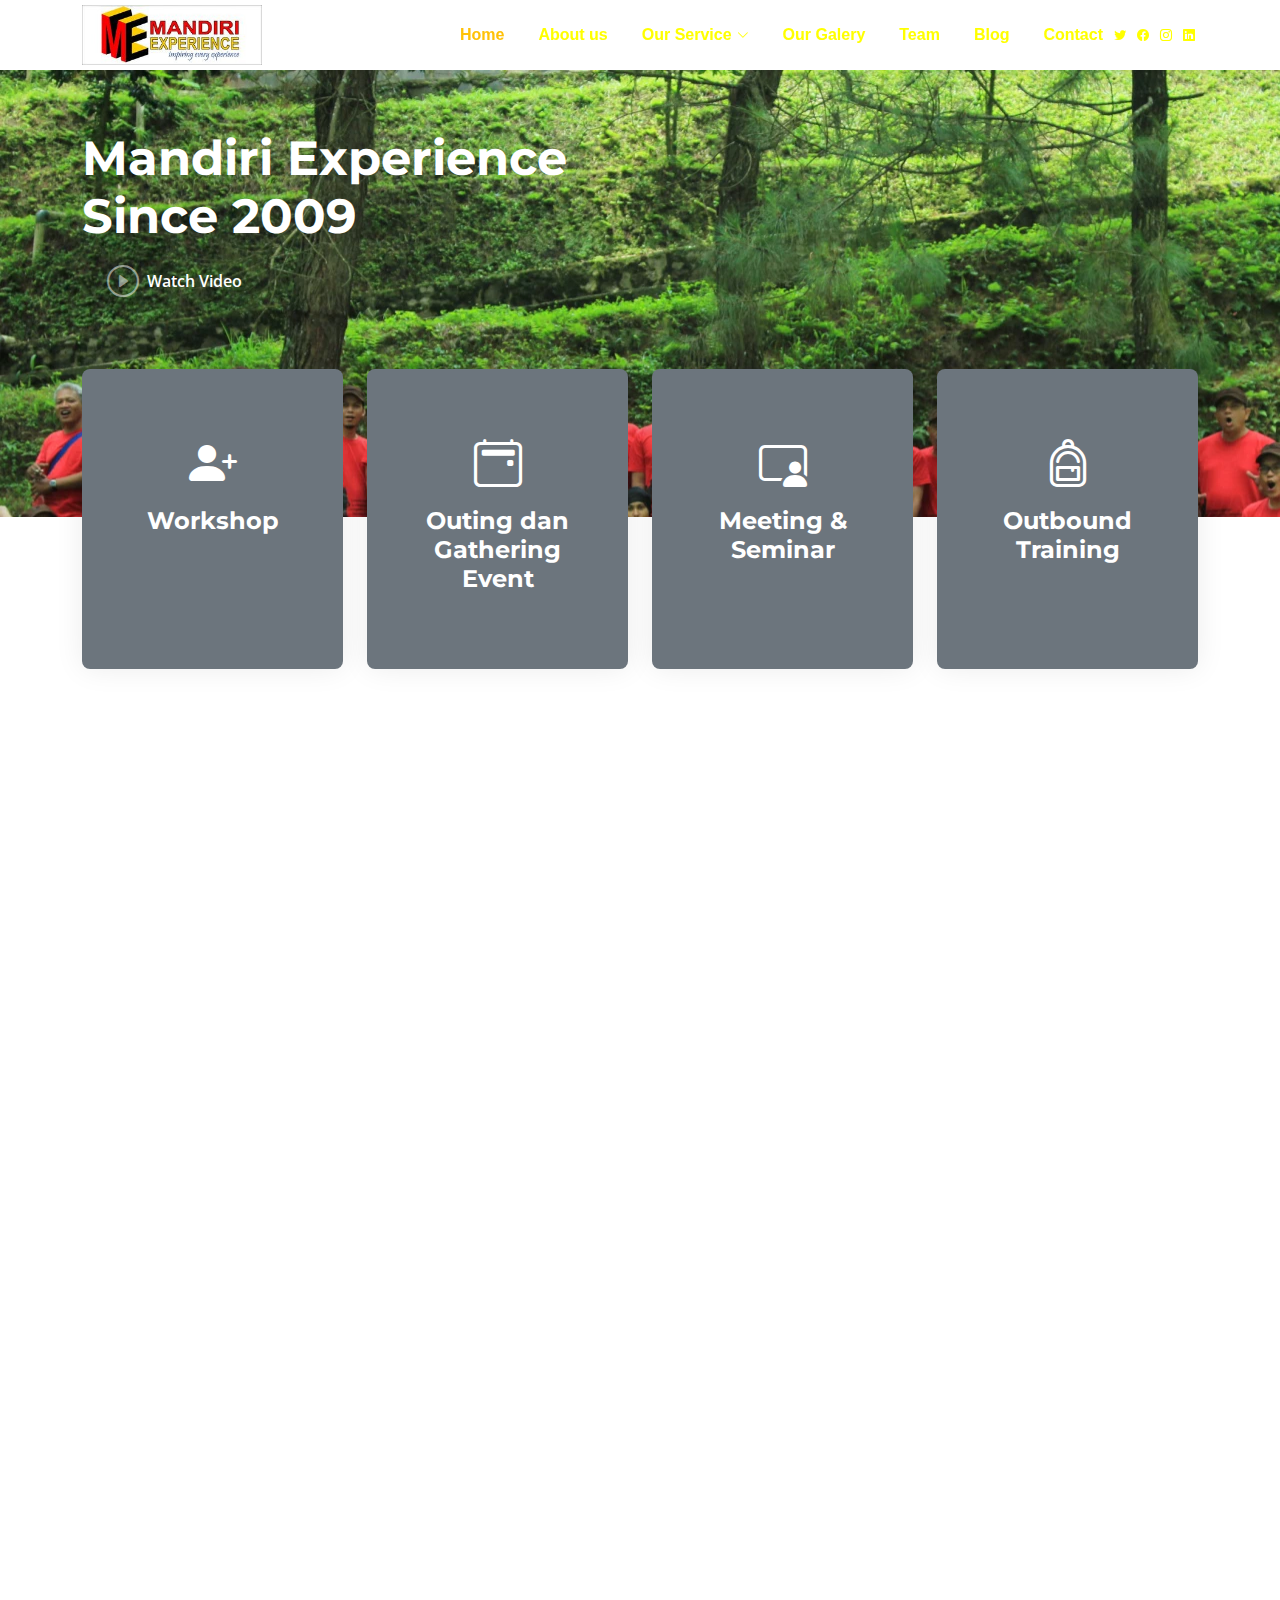
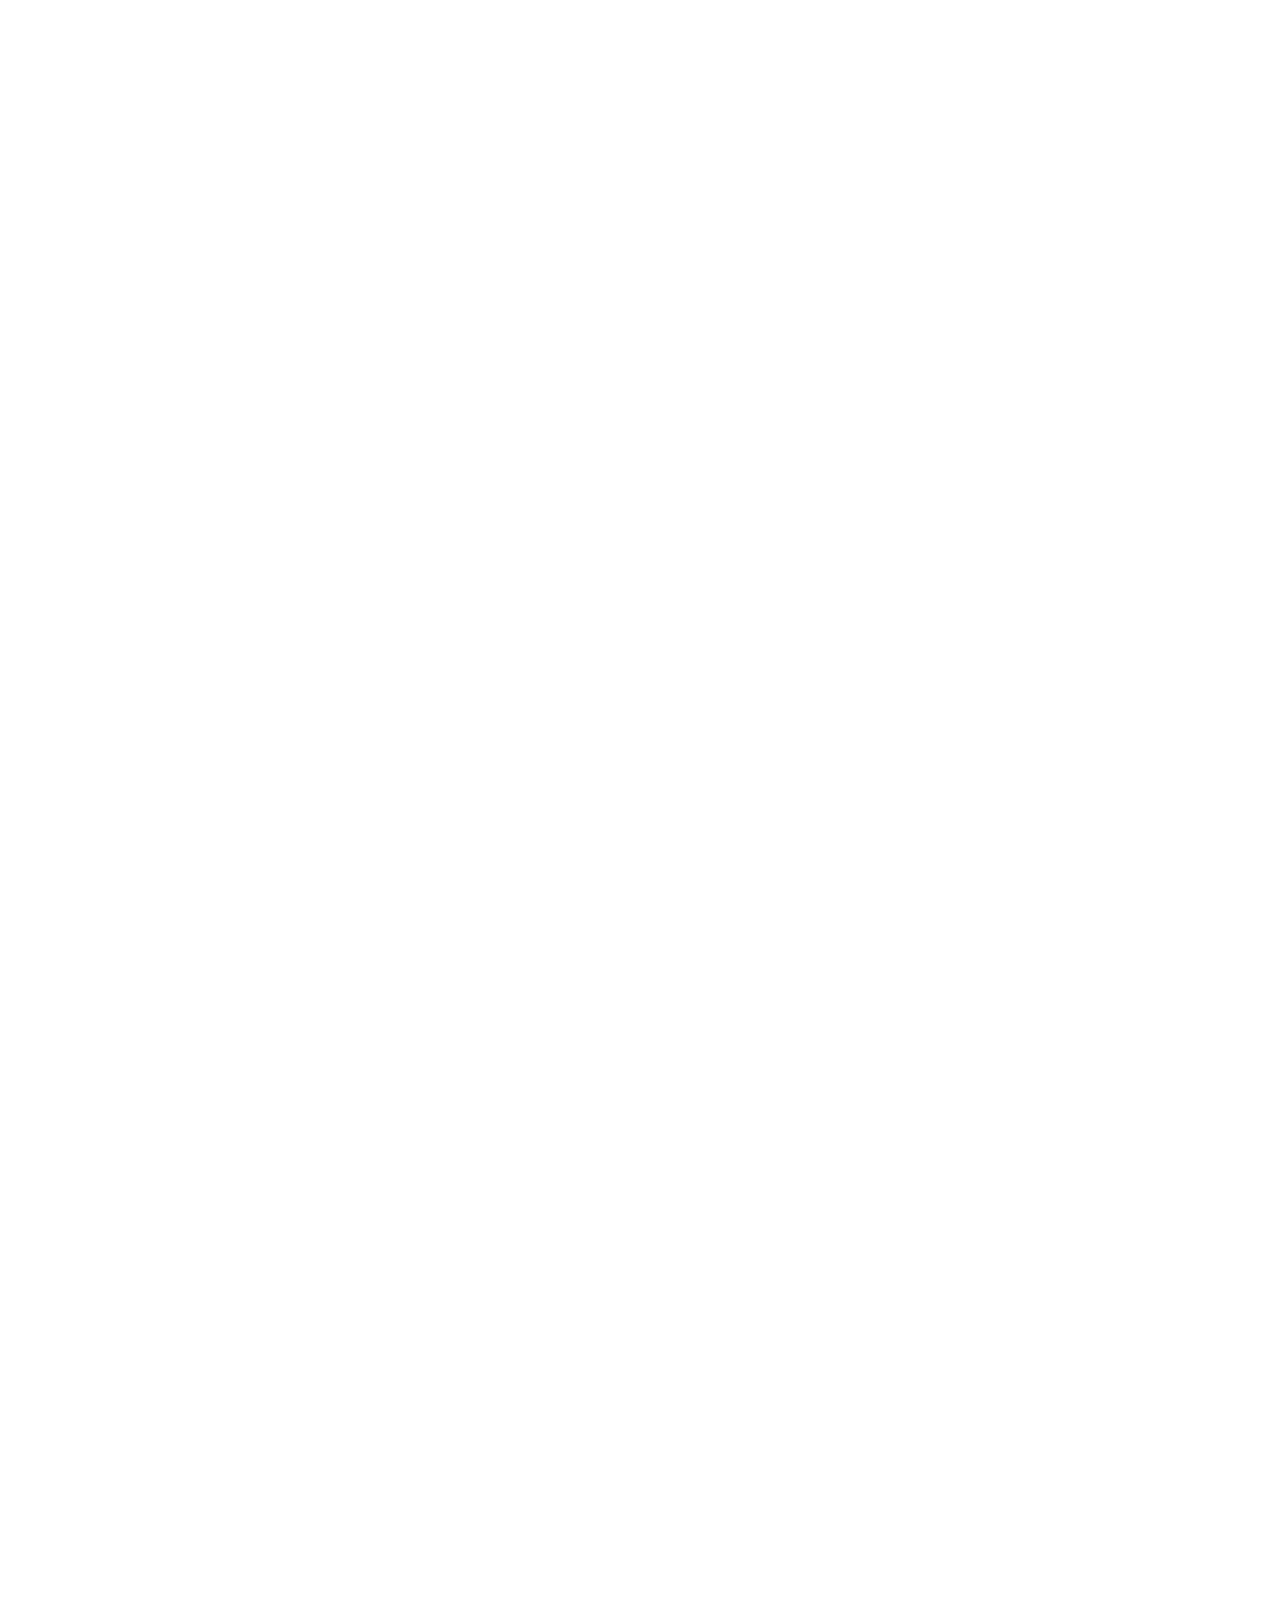
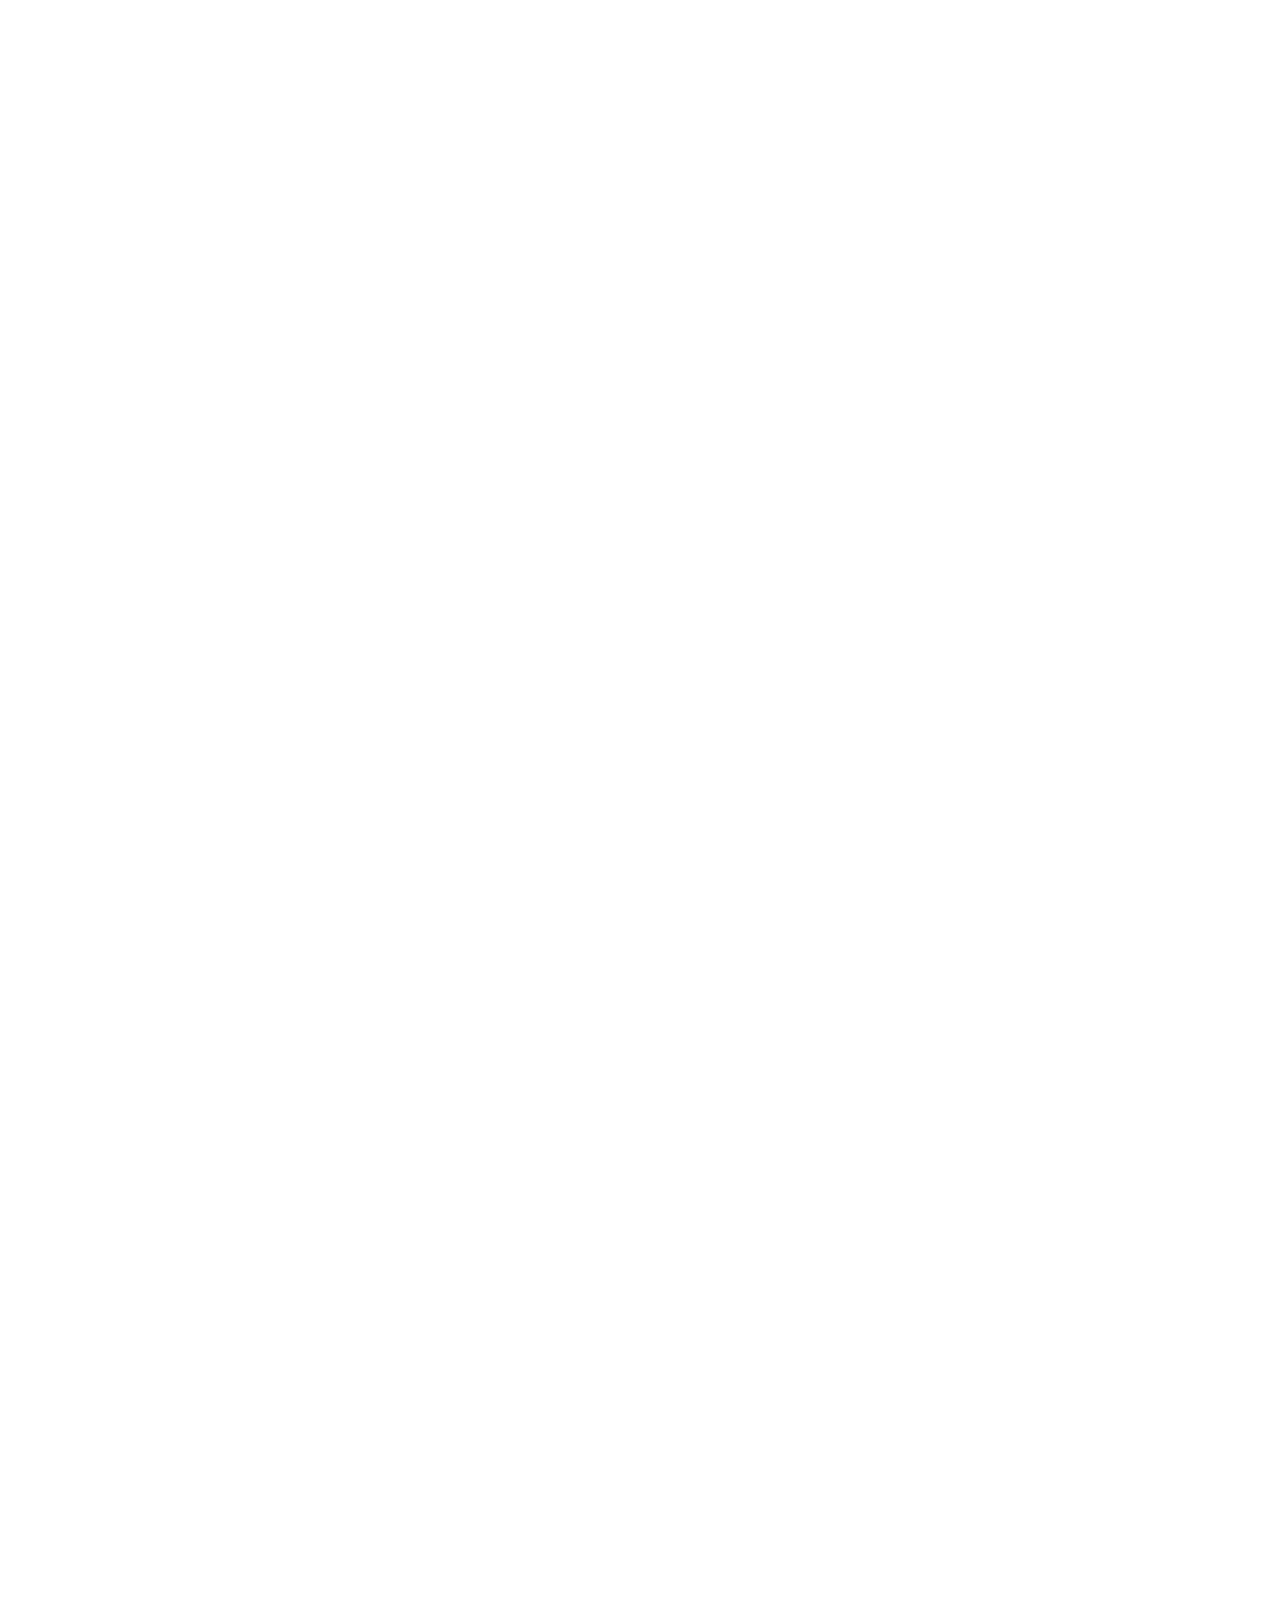
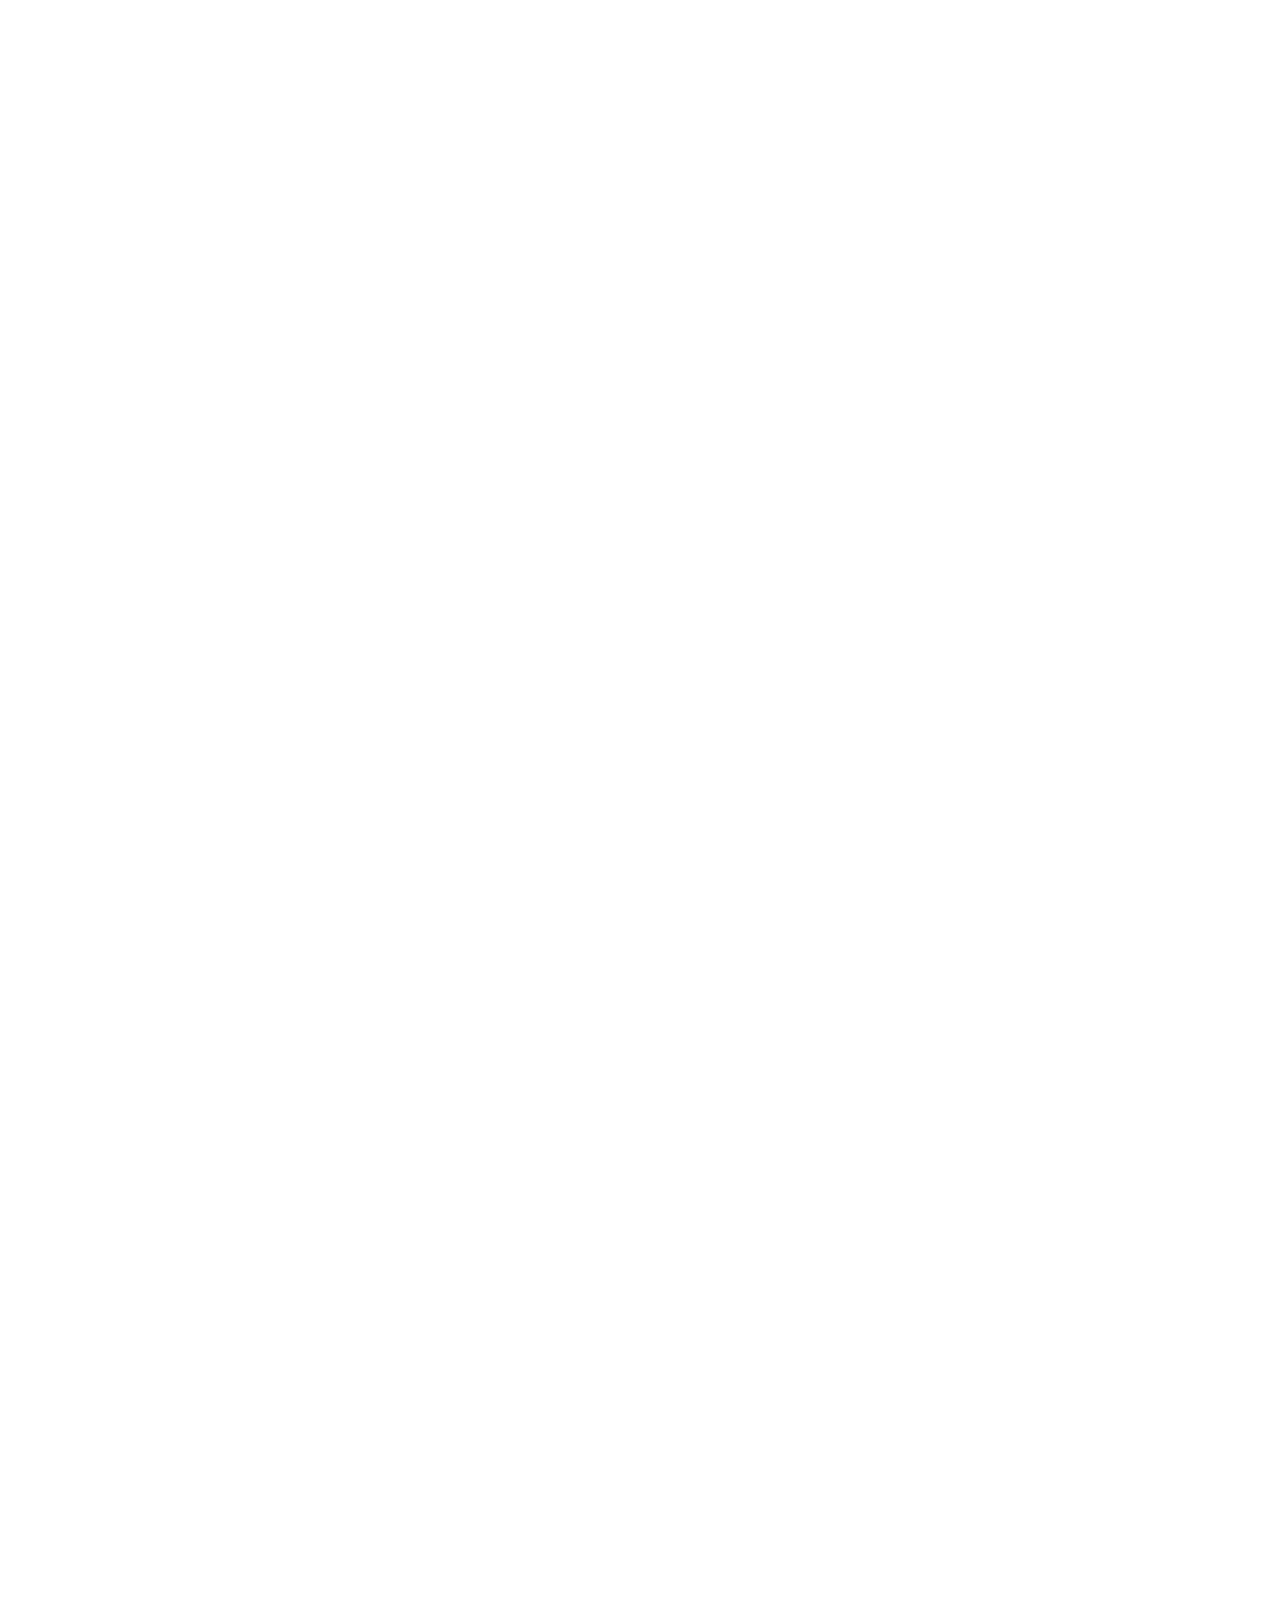
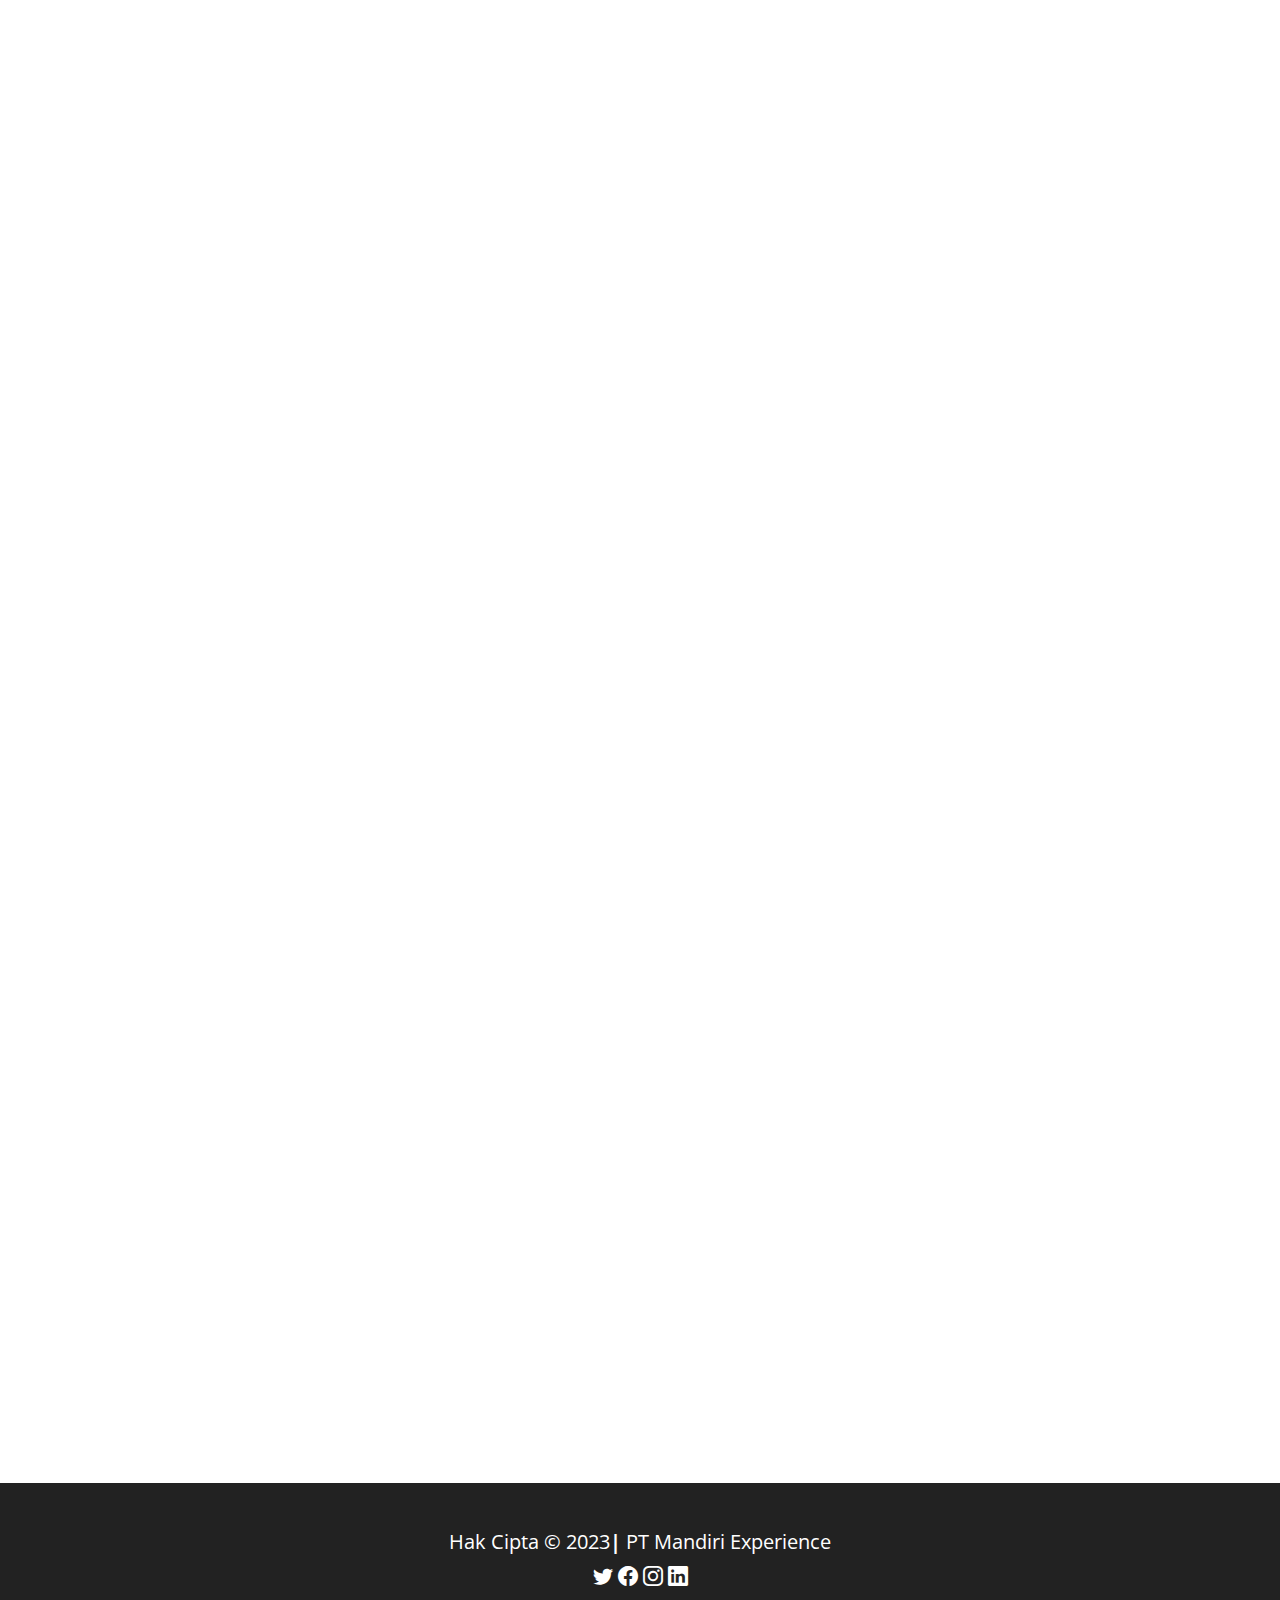
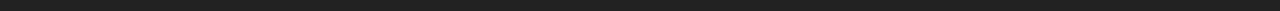
==== commit a015ed69: "Update index.html" ====
--- a/index.html
+++ b/index.html
@@ -560,7 +560,7 @@
 
             <div class="col-xl-4 col-md-6 portfolio-item filter-product">
               <div class="portfolio-wrap">
-                <a href="portfolio/1.jpg" data-gallery="portfolio-gallery-app" class="glightbox"><img src="portfolio/1.jpg" class="img-fluid" alt=""></a>
+                <a href="portfolio/1.JPG" data-gallery="portfolio-gallery-app" class="glightbox"><img src="portfolio/1.JPG" class="img-fluid" alt=""></a>
                 <div class="portfolio-info">
                   <!-- <h4><a href="portfolio-details.html" title="More Details">Product 1</a></h4> -->
                   <!-- <p>Lorem ipsum, dolor sit amet consectetur</p> -->
@@ -570,7 +570,7 @@
 
             <div class="col-xl-4 col-md-6 portfolio-item filter-branding">
               <div class="portfolio-wrap">
-                <a href="portfolio/2.jpg" data-gallery="portfolio-gallery-app" class="glightbox"><img src="portfolio/2.jpg" class="img-fluid" alt=""></a>
+                <a href="portfolio/2.JPG" data-gallery="portfolio-gallery-app" class="glightbox"><img src="portfolio/2.JPG" class="img-fluid" alt=""></a>
                 <div class="portfolio-info">
                   <!-- <h4><a href="portfolio-details.html" title="More Details">Branding 1</a></h4> -->
                   <!-- <p>Lorem ipsum, dolor sit amet consectetur</p> -->
@@ -580,7 +580,7 @@
 
             <div class="col-xl-4 col-md-6 portfolio-item filter-books">
               <div class="portfolio-wrap">
-                <a href="portfolio/3.JPG" data-gallery="portfolio-gallery-app" class="glightbox"><img src="portfolio/3.jpg" class="img-fluid" alt=""></a>
+                <a href="portfolio/3.JPG" data-gallery="portfolio-gallery-app" class="glightbox"><img src="portfolio/3.JPG" class="img-fluid" alt=""></a>
                 <div class="portfolio-info">
                   <!-- <h4><a href="portfolio-details.html" title="More Details">Books 1</a></h4> -->
                   <!-- <p>Lorem ipsum, dolor sit amet consectetur</p> -->
@@ -600,7 +600,7 @@
 
             <div class="col-xl-4 col-md-6 portfolio-item filter-product">
               <div class="portfolio-wrap">
-                <a href="portfolio/5.jpg" data-gallery="portfolio-gallery-app" class="glightbox"><img src="portfolio/5.jpg" class="img-fluid" alt=""></a>
+                <a href="portfolio/5.JPG" data-gallery="portfolio-gallery-app" class="glightbox"><img src="portfolio/5.JPG" class="img-fluid" alt=""></a>
                 <div class="portfolio-info">
                   <!-- <h4><a href="portfolio-details.html" title="More Details">Product 2</a></h4> -->
                   <!-- <p>Lorem ipsum, dolor sit amet consectetur</p> -->
@@ -610,7 +610,7 @@
 
             <div class="col-xl-4 col-md-6 portfolio-item filter-branding">
               <div class="portfolio-wrap">
-                <a href="portfolio/6.jpg" data-gallery="portfolio-gallery-app" class="glightbox"><img src="portfolio/6.jpg" class="img-fluid" alt=""></a>
+                <a href="portfolio/6.JPG" data-gallery="portfolio-gallery-app" class="glightbox"><img src="portfolio/6.JPG" class="img-fluid" alt=""></a>
                 <div class="portfolio-info">
                   <!-- <h4><a href="portfolio-details.html" title="More Details">Branding 2</a></h4> -->
                   <!-- <p>Lorem ipsum, dolor sit amet consectetur</p> -->
@@ -620,7 +620,7 @@
 
             <div class="col-xl-4 col-md-6 portfolio-item filter-books">
               <div class="portfolio-wrap">
-                <a href="portfolio/7.jpg" data-gallery="portfolio-gallery-app" class="glightbox"><img src="portfolio/7.jpg" class="img-fluid" alt=""></a>
+                <a href="portfolio/7.JPG" data-gallery="portfolio-gallery-app" class="glightbox"><img src="portfolio/7.JPG" class="img-fluid" alt=""></a>
                 <div class="portfolio-info">
                   <!-- <h4><a href="portfolio-details.html" title="More Details">Books 2</a></h4> -->
                   <!-- <p>Lorem ipsum, dolor sit amet consectetur</p> -->
@@ -630,7 +630,7 @@
 
             <div class="col-xl-4 col-md-6 portfolio-item filter-app">
               <div class="portfolio-wrap">
-                <a href="portfolio/8.jpg" data-gallery="portfolio-gallery-app" class="glightbox"><img src="portfolio/8.jpg" class="img-fluid" alt=""></a>
+                <a href="portfolio/8.JPG" data-gallery="portfolio-gallery-app" class="glightbox"><img src="portfolio/8.JPG" class="img-fluid" alt=""></a>
                 <div class="portfolio-info">
                   <!-- <h4><a href="portfolio-details.html" title="More Details">App 3</a></h4> -->
                   <!-- <p>Lorem ipsum, dolor sit amet consectetur</p> -->
@@ -640,7 +640,7 @@
 
             <div class="col-xl-4 col-md-6 portfolio-item filter-product">
               <div class="portfolio-wrap">
-                <a href="portfolio/9.jpg" data-gallery="portfolio-gallery-app" class="glightbox"><img src="portfolio/9.jpg" class="img-fluid" alt=""></a>
+                <a href="portfolio/9.JPG" data-gallery="portfolio-gallery-app" class="glightbox"><img src="portfolio/9.JPG" class="img-fluid" alt=""></a>
                 <div class="portfolio-info">
                   <!-- <h4><a href="portfolio-details.html" title="More Details">Product 3</a></h4> -->
                   <!-- <p>Lorem ipsum, dolor sit amet consectetur</p> -->
--- a/css/main.css
+++ b/css/main.css
@@ -741,7 +741,7 @@
 # Call To Action Section
 --------------------------------------------------------------*/
 .call-to-action .container {
-  background: linear-gradient(rgba(0, 0, 0, 0.5), rgba(0, 0, 0, 0.5)), url("../img/cta-bg.jpg") center center;
+  background: linear-gradient(rgba(0, 0, 0, 0.5), rgba(0, 0, 0, 0.5)), url("../cta-bg.jpg") center center;
   background-size: cover;
   padding: 100px 60px;
   border-radius: 15px;
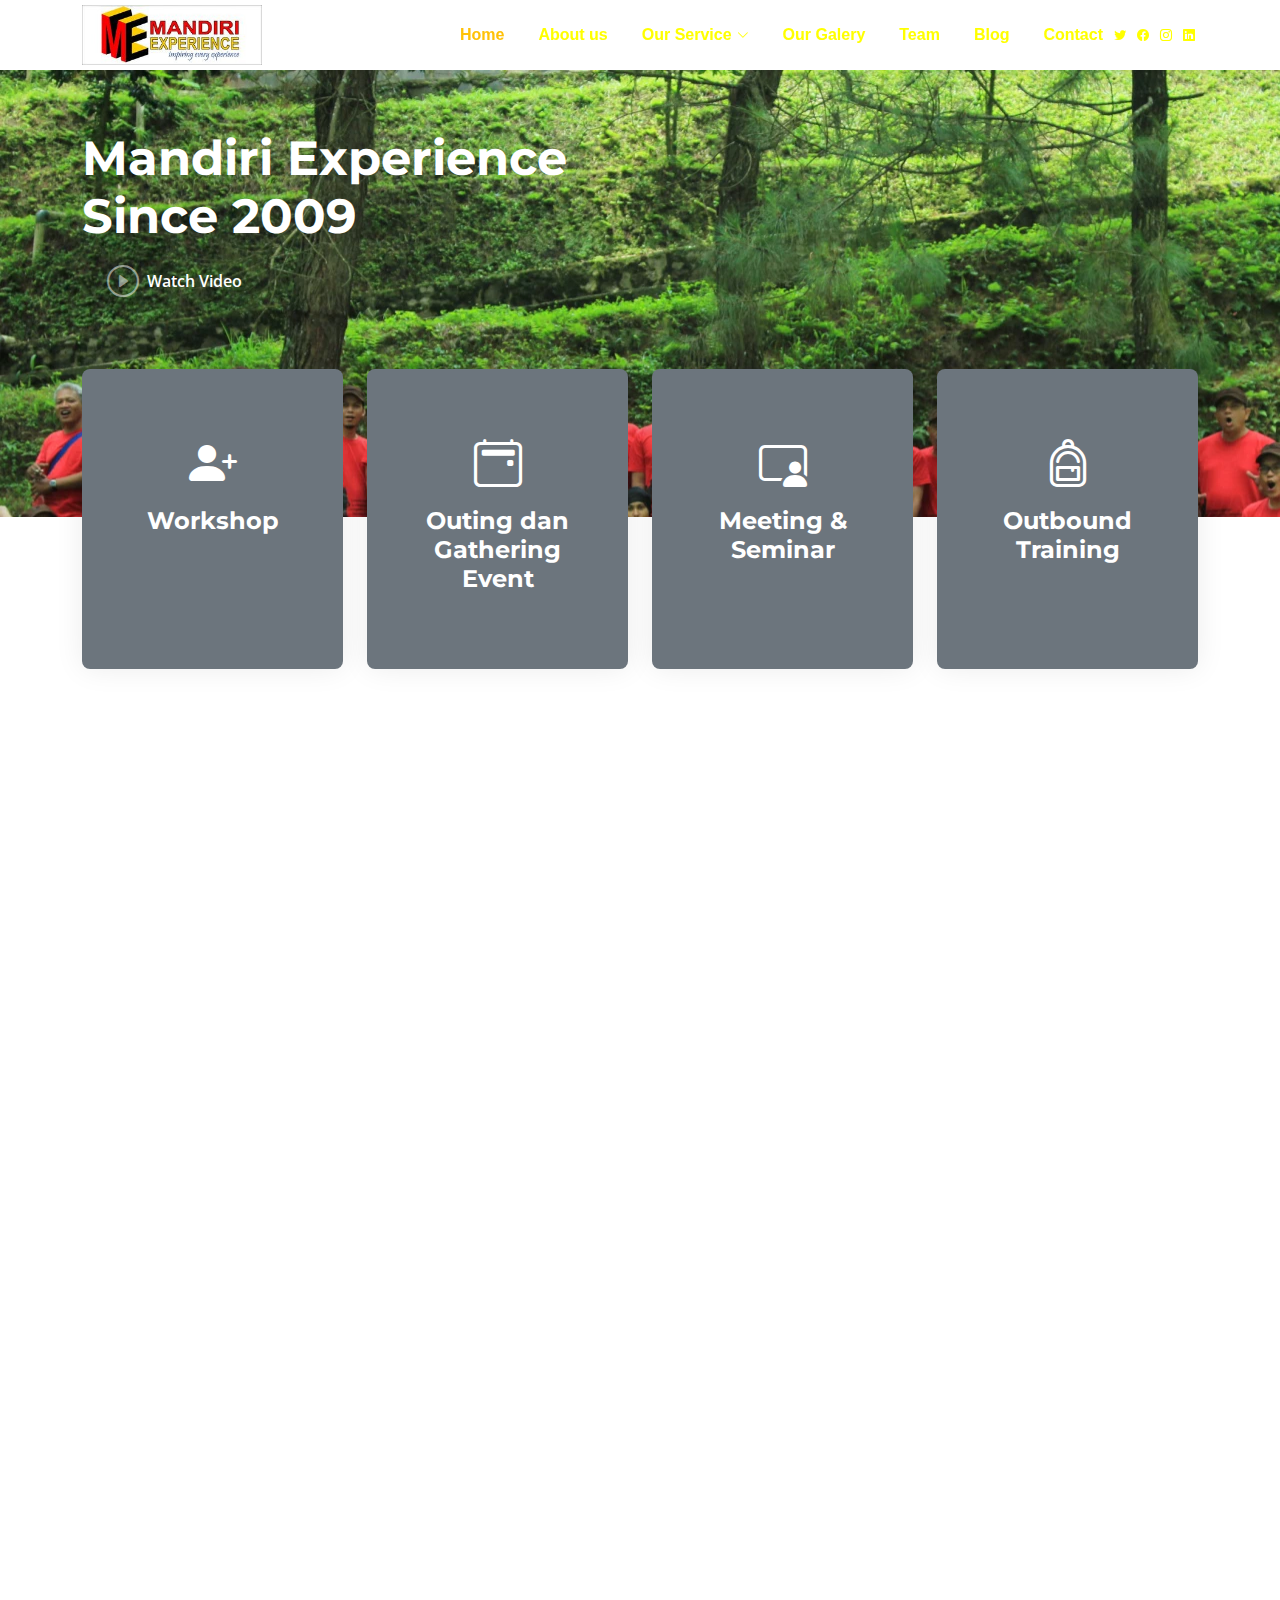
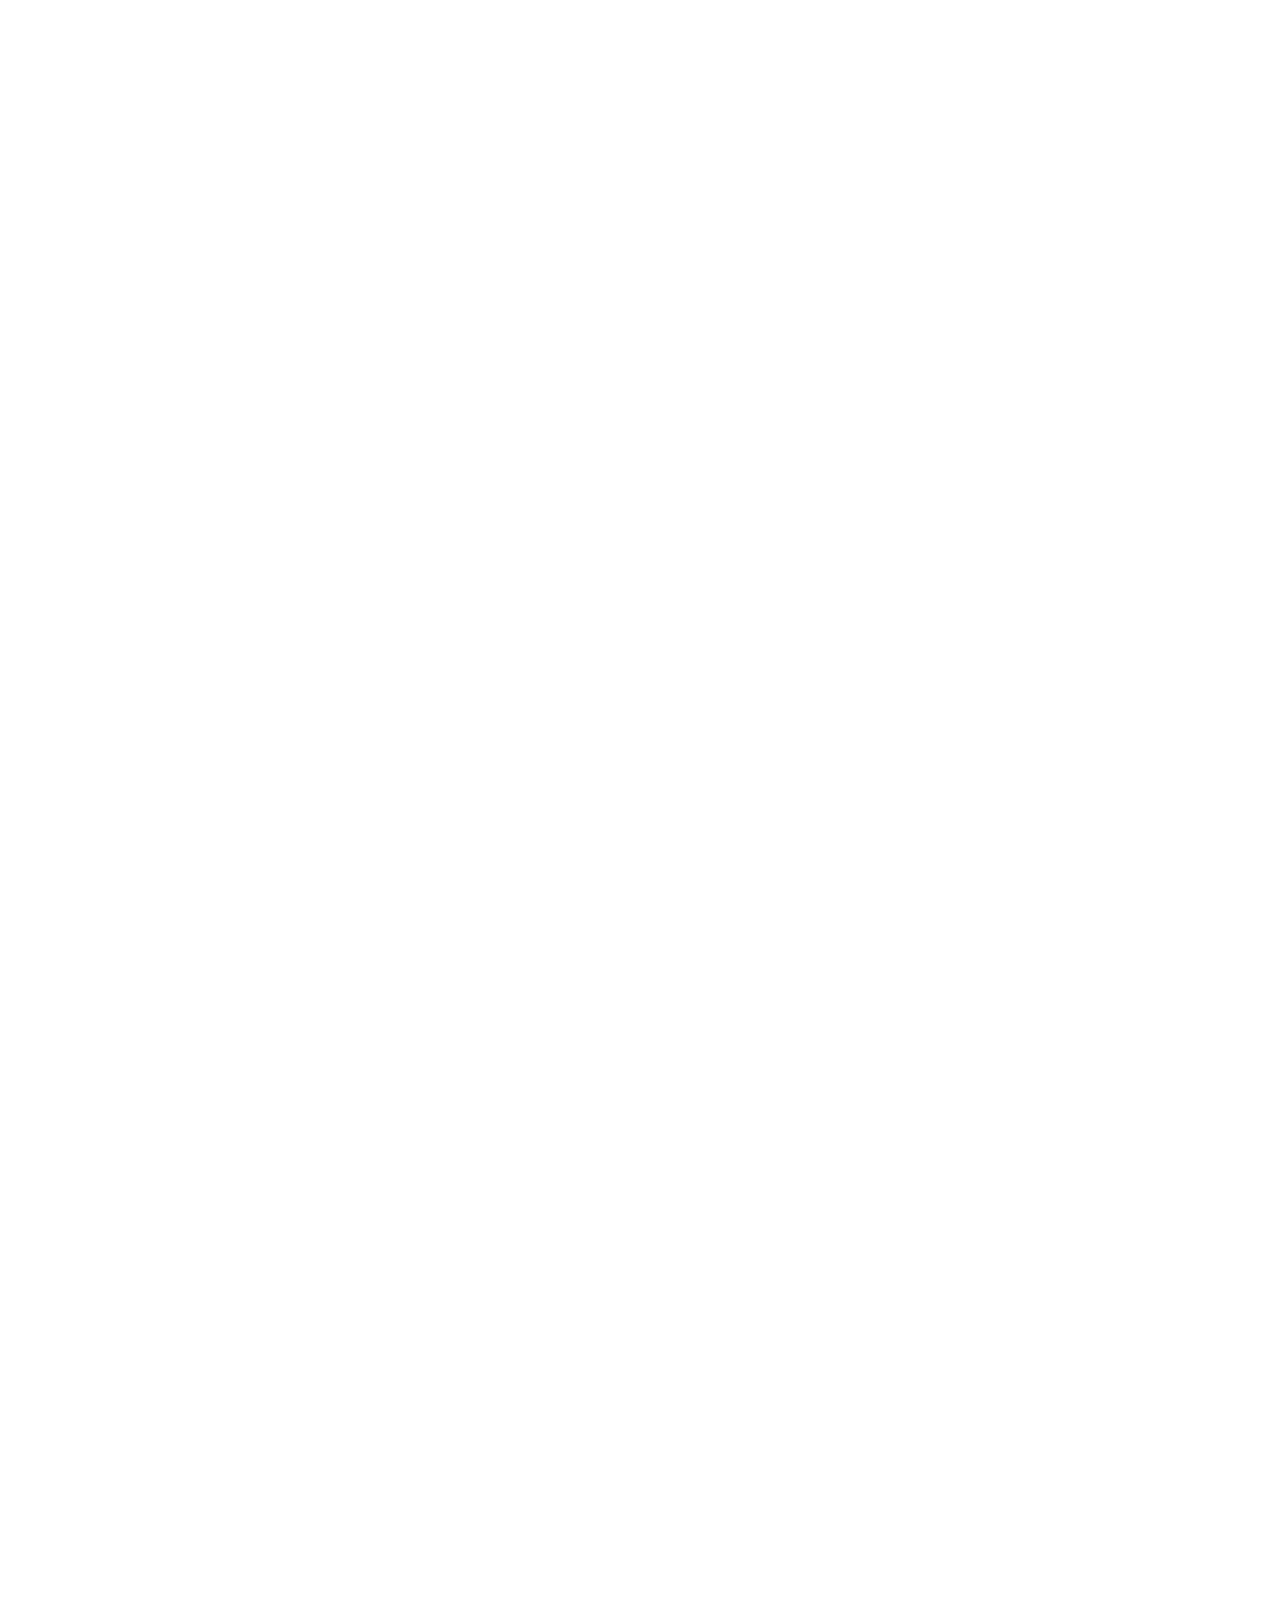
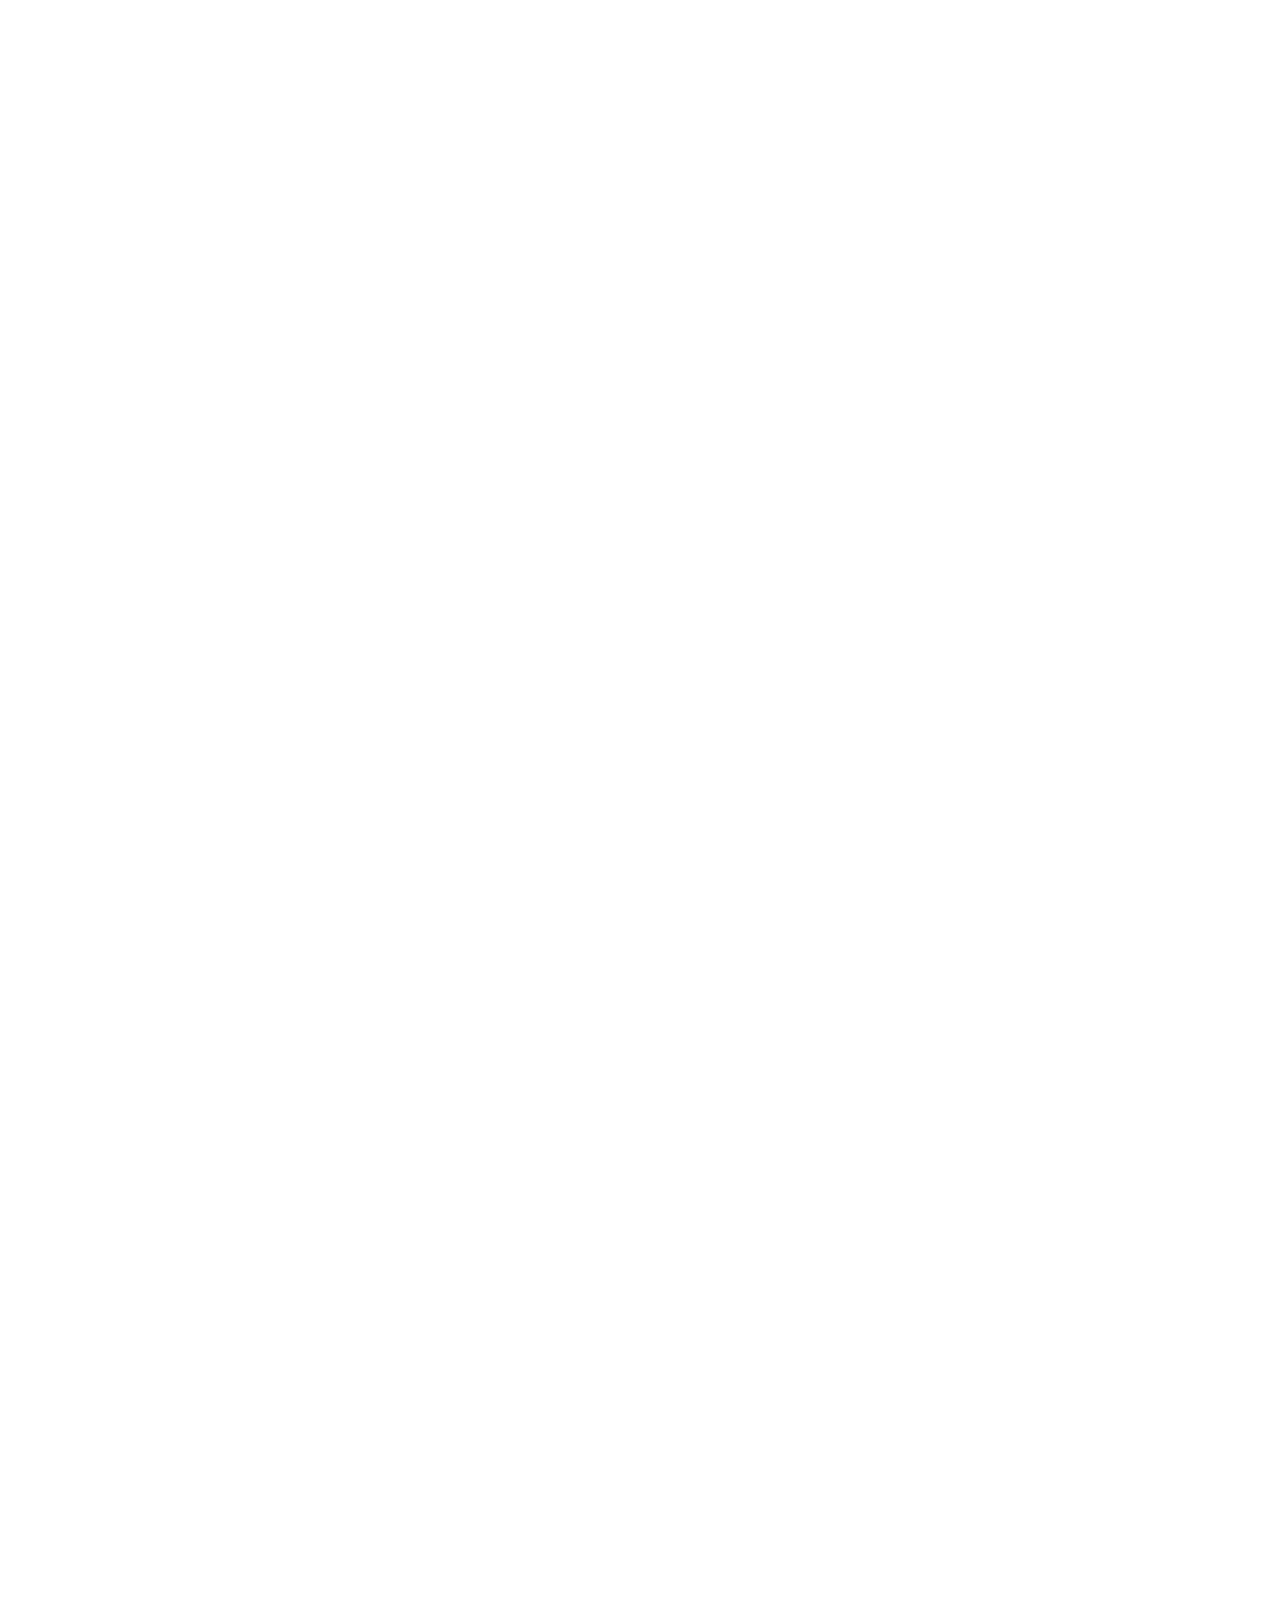
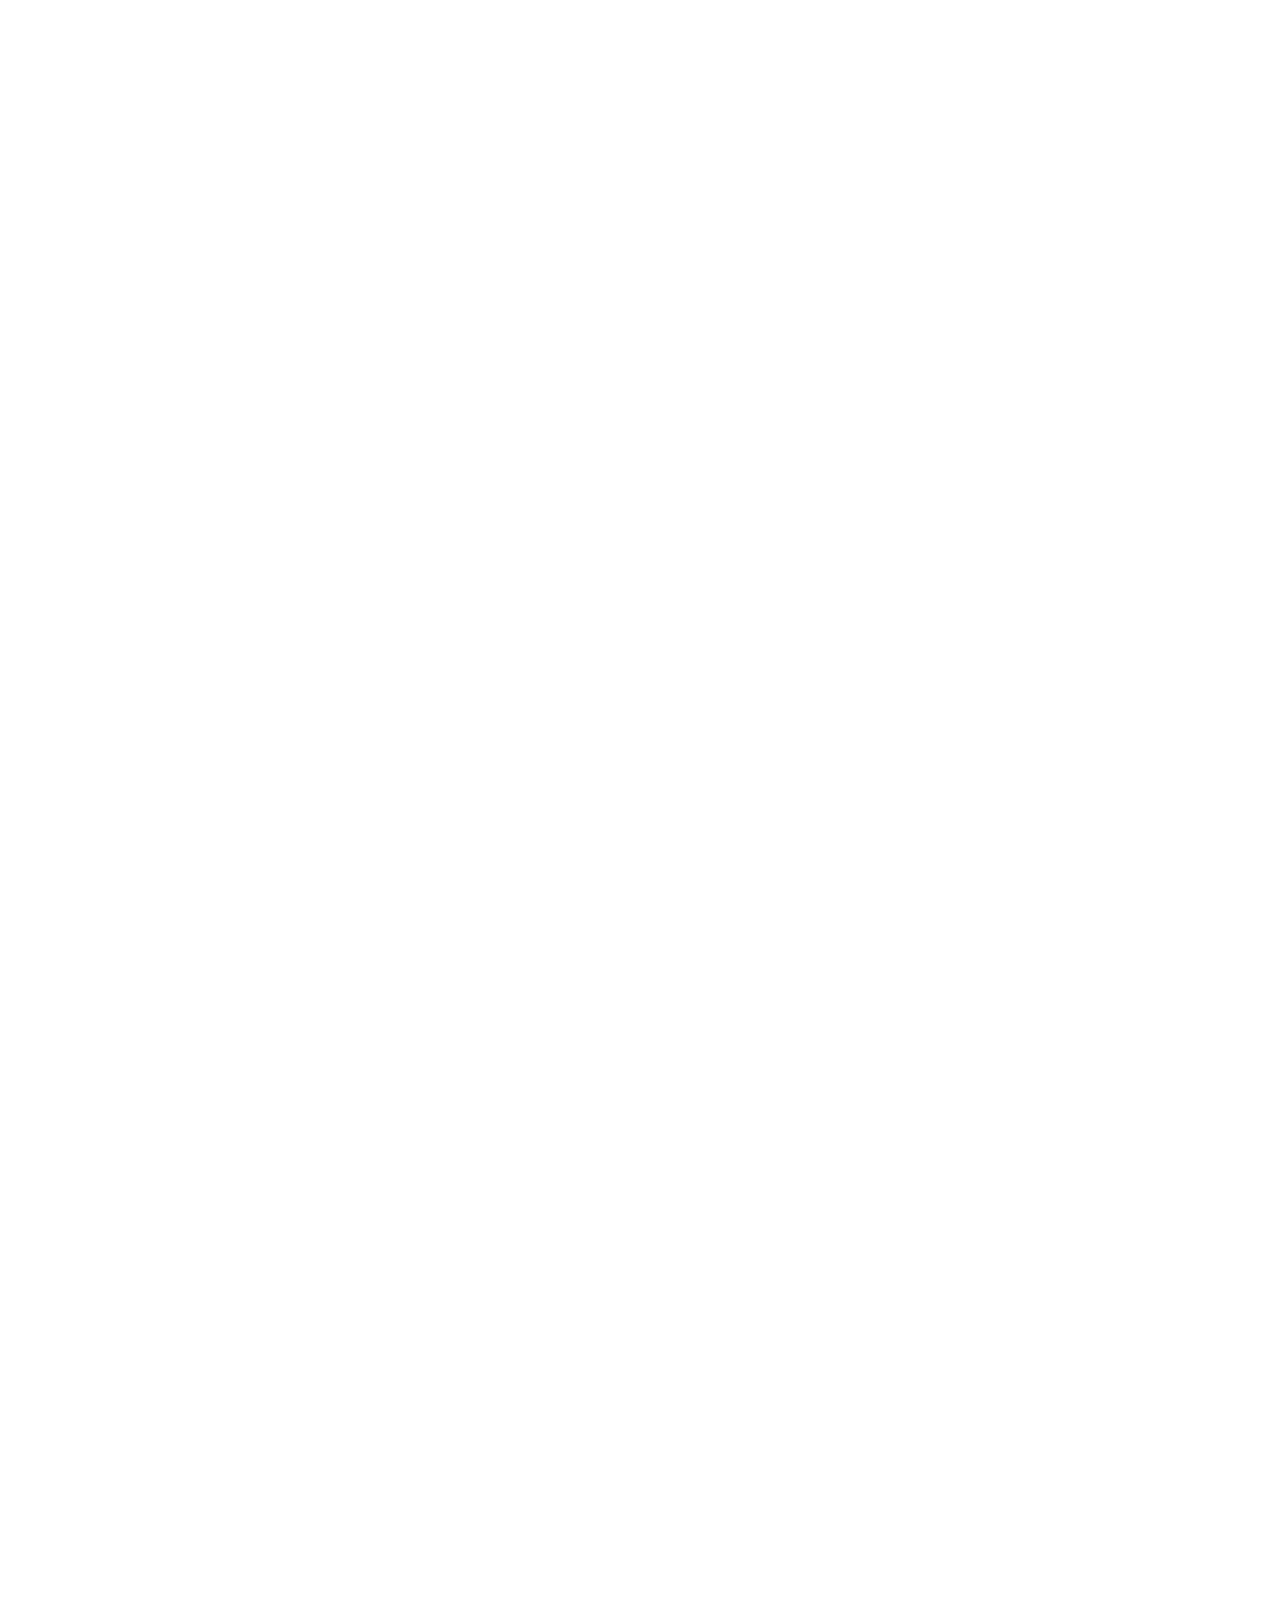
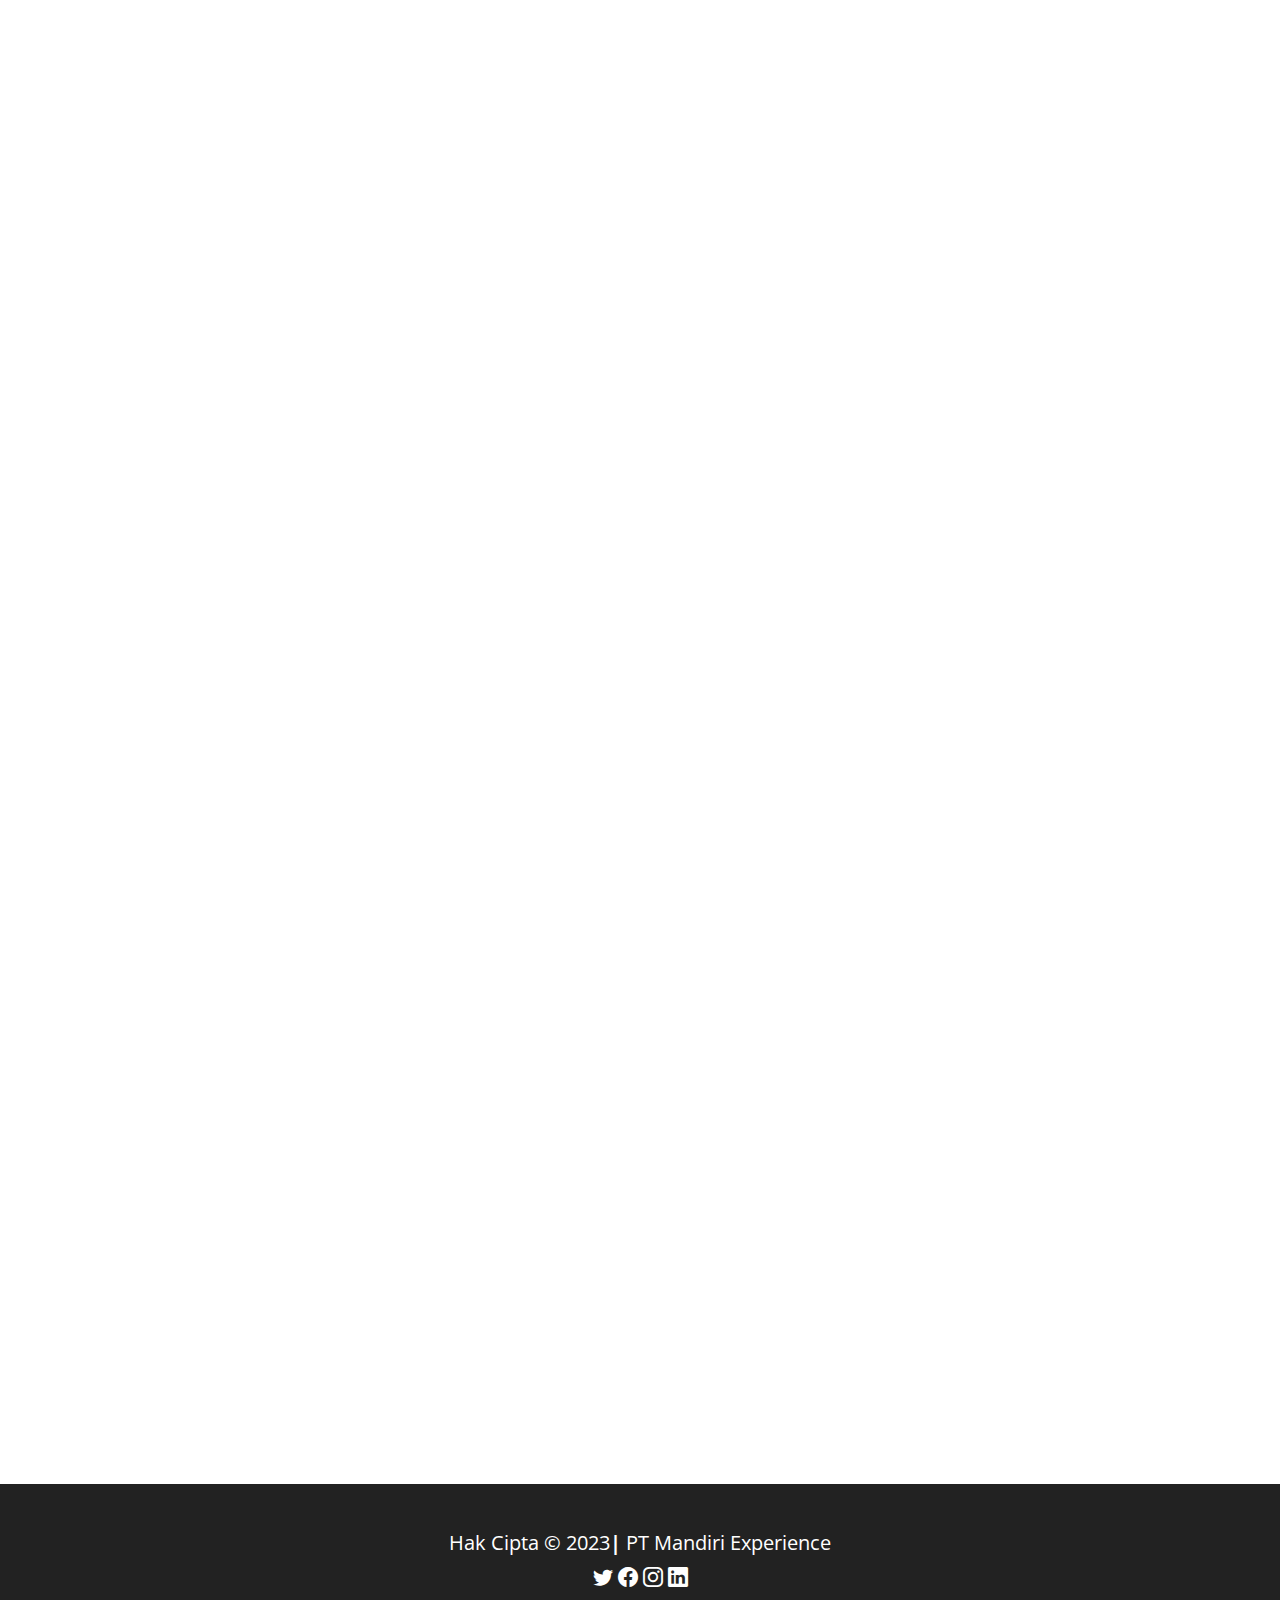
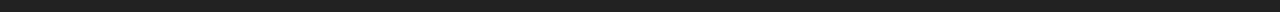
==== commit 8d7bf9e1: "Update index.html" ====
--- a/index.html
+++ b/index.html
@@ -660,7 +660,7 @@
 
             <div class="col-xl-4 col-md-6 portfolio-item filter-books">
               <div class="portfolio-wrap">
-                <a href="portfolio/11.jpg" data-gallery="portfolio-gallery-app" class="glightbox"><img src="portfolio/11.jpg" class="img-fluid" alt=""></a>
+                <a href="portfolio/11.JPG" data-gallery="portfolio-gallery-app" class="glightbox"><img src="portfolio/11.JPG" class="img-fluid" alt=""></a>
                 <div class="portfolio-info">
                   <!-- <h4><a href="portfolio-details.html" title="More Details">Books 3</a></h4> -->
                   <!-- <p>Lorem ipsum, dolor sit amet consectetur</p> -->
